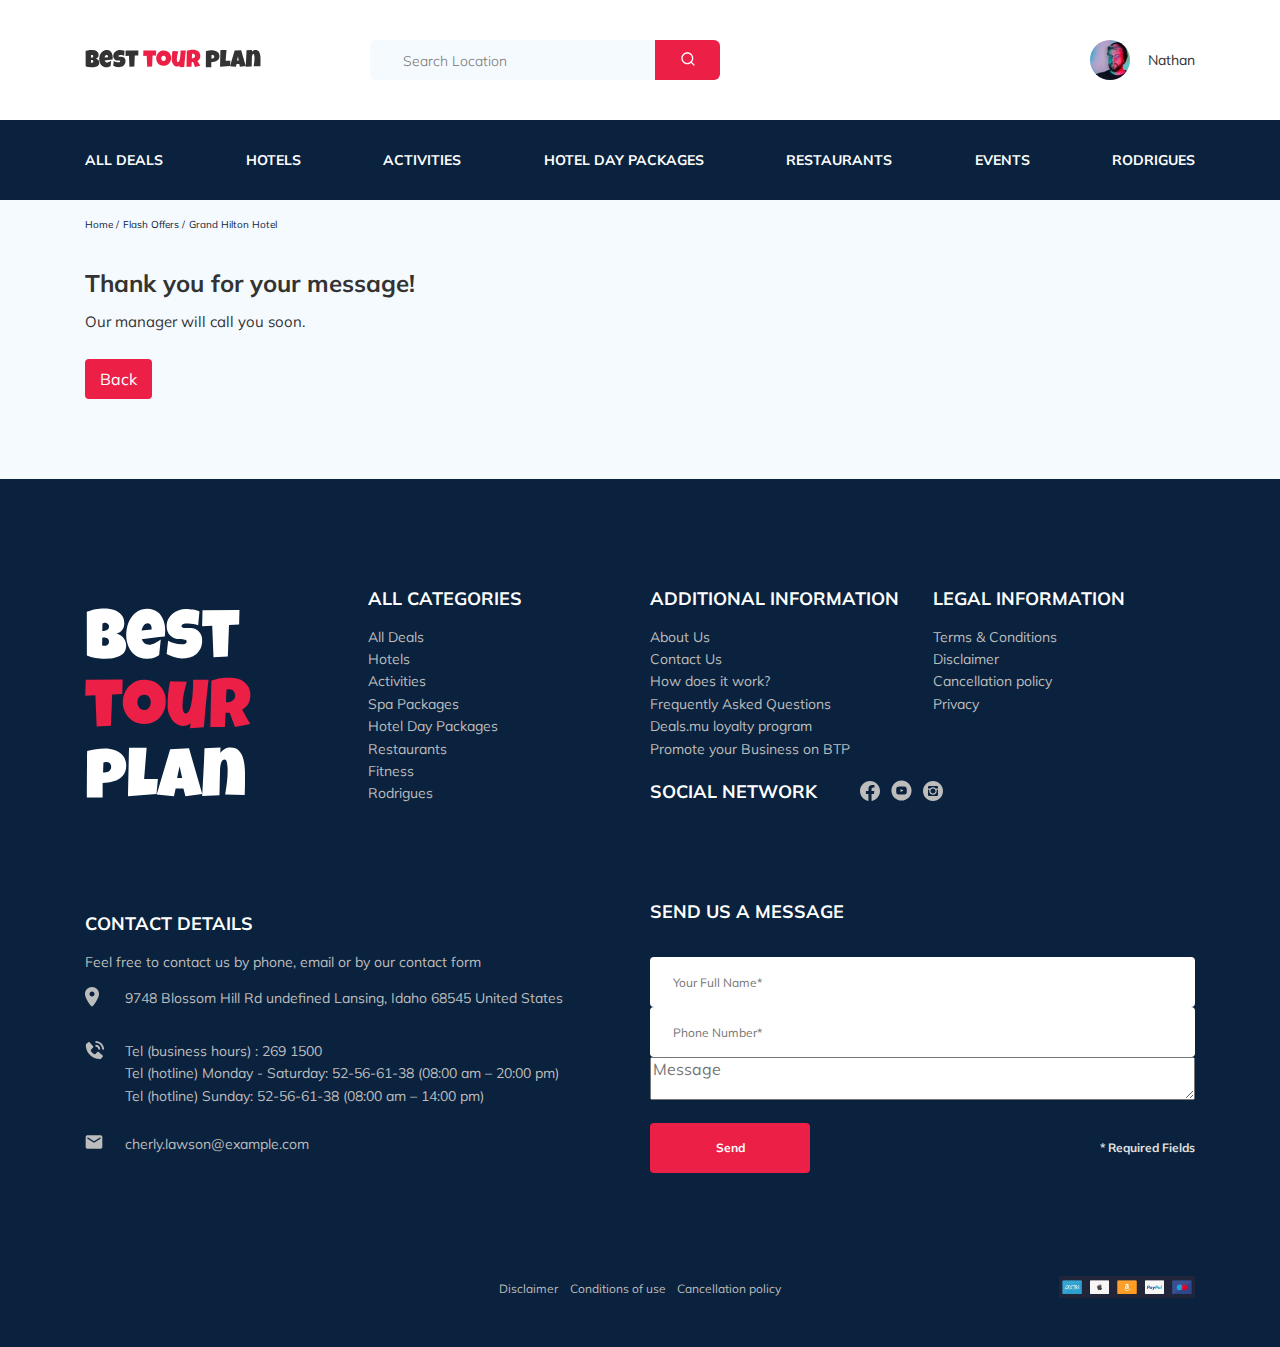
==== thankyou.html @ 731a3b2b "fix: change style for greeting message" ====
<!DOCTYPE html>
<html lang="en">
  <head>
    <meta charset="UTF-8" />
    <meta http-equiv="X-UA-Compatible" content="IE=edge" />
    <meta name="viewport" content="width=device-width, initial-scale=1.0" />
    <title>Best Tour Plan - Hotel Booking</title>
    <link rel="preconnect" href="https://fonts.googleapis.com" />
    <link rel="preconnect" href="https://fonts.gstatic.com" crossorigin />
    <link
      href="https://fonts.googleapis.com/css2?family=Mulish:wght@300;400;600;700&family=Nunito:wght@400;600;800&display=swap"
      rel="stylesheet"
    />
    <link rel="stylesheet" href="css/swiper-bundle.min.css" />
    <link rel="stylesheet" href="css/style.css" />
    <script src="https://api-maps.yandex.ru/2.1/?apikey=2cb92b0d-62be-4b6b-9e88-acf9433711d5&lang=ru_RU"></script>
  </head>
  <body>
    <header class="navbar navbar--mobile-fixed">
      <div class="container">
        <div class="navbar-top">
          <a href="index.html" class="logo">
            <img
              src="img/horizontal-logo.svg"
              class="logo__image"
              alt="Logo: Best Tour Plan"
            />
          </a>
          <form
            action="#"
            class="search navbar__search navbar__search--mobile-hidden"
          >
            <input
              type="text"
              class="search__input"
              placeholder="Search Location"
            />
            <button class="search__button">
              <img src="img/search-icon.svg" alt="Icon: search" />
            </button>
          </form>
          <a
            href="#"
            class="user navbar__user navbar__user navbar__user--mobile-hidden"
          >
            <img
              src="img/avatar.jpg"
              alt="Avatar: Nathan"
              class="user__avatar"
            />
            <span class="user__name">Nathan</span>
          </a>
          <!-- /.user -->
          <button class="menu-button navbar-top__menu-button">
            <span class="menu-button__line"></span>
            <span class="menu-button__line"></span>
            <span class="menu-button__line"></span>
          </button>
        </div>
        <!-- /.navbar-top -->
      </div>
      <!-- /.container -->
      <div class="navbar-bottom">
        <div class="container">
          <nav class="navbar-menu">
            <ul class="navbar-menu__list">
              <li class="navbar-menu__item navbar-menu__item--mobile-visible">
                <a
                  href="#"
                  class="user navbar__user navbar__user--mobile-visible"
                >
                  <img
                    src="img/avatar.jpg"
                    alt="Avatar: Nathan"
                    class="user__avatar"
                  />
                  <span class="user__name user__name--mobile-visible"
                    >Nathan</span
                  >
                </a>
                <!-- /.user -->
              </li>
              <li class="navbar-menu__item navbar-menu__item--mobile-visible">
                <form
                  action="#"
                  class="search navbar__search navbar__search--mobile-visible"
                >
                  <input
                    type="text"
                    class="search__input"
                    placeholder="Search Location"
                  />
                  <button class="search__button">
                    <img src="img/search-icon.svg" alt="Icon: search" />
                  </button>
                </form>
              </li>

              <li class="navbar-menu__item">
                <a href="#" class="navbar-menu__link">All Deals</a>
              </li>
              <li class="navbar-menu__item">
                <a href="#" class="navbar-menu__link">Hotels</a>
              </li>
              <li class="navbar-menu__item">
                <a href="#" class="navbar-menu__link">Activities</a>
              </li>
              <li class="navbar-menu__item">
                <a href="#" class="navbar-menu__link">Hotel Day Packages</a>
              </li>
              <li class="navbar-menu__item">
                <a href="#" class="navbar-menu__link">Restaurants</a>
              </li>
              <li class="navbar-menu__item">
                <a href="#" class="navbar-menu__link">Events</a>
              </li>
              <li class="navbar-menu__item">
                <a href="#" class="navbar-menu__link">Rodrigues</a>
              </li>
            </ul>
          </nav>
        </div>
        <!-- /.container -->
      </div>
      <!-- /.navbar-bottom -->
    </header>
    <nav class="breadcrumb">
      <div class="container">
        <ul class="breadcrumb-list">
          <li class="breadcrumb-list__item">
            <a href="" class="breadcrumb-list__link">Home</a>
          </li>
          <li class="breadcrumb-list__item">
            <a href="" class="breadcrumb-list__link">Flash Offers</a>
          </li>
          <li class="breadcrumb-list__item">Grand Hilton Hotel</li>
        </ul>
      </div>
    </nav>
    <!-- /.breadcrumb -->
    <section class="hotel">
      <div class="container">
        <div class="hotel-info">
          <div class="hotel-info__text">
            <div class="hotel-wrapper">
              <h1 class="hotel-name">Thank you for your message!</h1>
            </div>

            <p class="thankyou-message">Our manager will call you soon.</p>
            <a href="index.html" class="button button__return">Back</a>
          </div>
          <!-- /.hotel-info__text -->
        </div>
        <!-- /.hotel-info -->
      </div>
      <!-- /.container -->
    </section>

    <footer class="footer">
      <div class="container">
        <div class="footer-wrapper">
          <img
            class="logo footer__logo"
            src="img/vertical-logo.svg"
            alt="Logo: Best Tour Plan"
          />
          <div class="footer__list footer__categories">
            <h3 class="footer__title">ALL&nbsp;CATEGORIES</h3>
            <ul class="footer__ul">
              <li class="footer__item">
                <a class="footer__link" href="#">All Deals</a>
              </li>
              <li class="footer__item">
                <a class="footer__link" href="#">Hotels</a>
              </li>
              <li class="footer__item">
                <a class="footer__link" href="#">Activities</a>
              </li>
              <li class="footer__item">
                <a class="footer__link" href="#">Spa Packages</a>
              </li>
              <li class="footer__item">
                <a class="footer__link" href="#">Hotel Day Packages</a>
              </li>
              <li class="footer__item">
                <a class="footer__link" href="#">Restaurants</a>
              </li>
              <li class="footer__item">
                <a class="footer__link" href="#">Fitness</a>
              </li>
              <li class="footer__item">
                <a class="footer__link" href="#">Rodrigues</a>
              </li>
            </ul>
          </div>
          <!-- /.footer__list -->
          <div class="footer__list footer__information">
            <h3 class="footer__title">ADDITIONAL INFORMATION</h3>
            <ul class="footer__ul">
              <li class="footer__item">
                <a class="footer__link" href="#">About Us</a>
              </li>
              <li class="footer__item">
                <a class="footer__link" href="#">Contact Us</a>
              </li>
              <li class="footer__item">
                <a class="footer__link" href="#">How does it work?</a>
              </li>
              <li class="footer__item">
                <a class="footer__link" href="#">Frequently Asked Questions</a>
              </li>
              <li class="footer__item">
                <a class="footer__link" href="#">Deals.mu loyalty program</a>
              </li>
              <li class="footer__item">
                <a class="footer__link" href="#"
                  >Promote your Business on BTP
                </a>
              </li>
            </ul>
          </div>
          <!-- /.footer__list -->

          <div class="footer__social">
            <h3 class="footer__title footer__title-social">Social Network</h3>
            <div class="footer__social-links">
              <a href="#" class="footer__link"
                ><img src="img/facebook.svg" alt="Icon: Facebook"
              /></a>
              <a href="#" class="footer__link"
                ><img src="img/youtube.svg" alt="Icon: Youtube"
              /></a>
              <a href="#" class="footer__link"
                ><img src="img/instagram.svg" alt="Icon: Instagram"
              /></a>
            </div>
            <!-- /.footer__social-links -->
          </div>
          <!-- /.footer__social -->
          <div class="footer__list footer__legal">
            <h3 class="footer__title">LEGAL&nbsp;INFORMATION</h3>
            <ul class="footer__ul">
              <li class="footer__item">
                <a class="footer__link" href="#">Terms & Conditions</a>
              </li>
              <li class="footer__item">
                <a class="footer__link" href="#">Disclaimer</a>
              </li>
              <li class="footer__item">
                <a class="footer__link" href="#">Cancellation policy</a>
              </li>
              <li class="footer__item">
                <a class="footer__link" href="#">Privacy</a>
              </li>
            </ul>
          </div>
          <!-- /.footer__list -->
          <div class="footer__list footer__contact">
            <h3 class="footer__title">Contact Details</h3>
            <p class="footer__text">
              Feel free to contact us by phone, email or by our contact form
            </p>
            <ul class="footer__ul">
              <li class="footer__item footer__item--mb-2">
                <div class="footer__icon-wrapper">
                  <img src="img/map-marker.svg" alt="Icon: Map Marker" />
                </div>
                <!-- /.footer__icon-wrapper -->
                <a class="footer__link" href="#"
                  >9748 Blossom Hill Rd undefined Lansing, Idaho 68545 United
                  States</a
                >
              </li>
              <li class="footer__item footer__item--mb-2">
                <div class="footer__icon-wrapper">
                  <img src="img/phone.svg" alt="Icon: Phone" />
                </div>
                <!-- /.footer__icon-wrapper -->
                <a class="footer__link" href="#"
                  >Tel (business hours) : 269 1500<br />
                  Tel (hotline) Monday - Saturday: 52-56-61-38 (08:00 am – 20:00
                  pm)<br />
                  Tel (hotline) Sunday: 52-56-61-38 (08:00 am – 14:00 pm)</a
                >
              </li>
              <li class="footer__item footer__item--mb-2">
                <div class="footer__icon-wrapper">
                  <img src="img/email.svg" alt="Icon: Email" />
                </div>
                <!-- /.footer__icon-wrapper -->
                <a class="footer__link" href="#">cherly.lawson@example.com</a>
              </li>
            </ul>
          </div>
          <!-- /.footer__list -->
          <div class="footer__contact-form">
            <h3 class="footer__title footer__title--mb-3">Send us a message</h3>
            <form action="send.php" method="post" class="footer__form">
              <input
                type="text"
                class="input footer__input"
                placeholder="Your Full Name*"
                name="name"
              />
              <input
                type="text"
                class="input footer__input"
                placeholder="Phone Number*"
                name="phone"
              />
              <textarea
                class="footer__message"
                cols="30"
                name="message"
                placeholder="Message"
              ></textarea>
              <button type="submit" class="button footer__button">Send</button>
              <span class="footer__required">* Required Fields</span>
            </form>
          </div>
          <!-- /.footer__contact-form -->
        </div>
        <!-- /.footer-wrapper -->
        <div class="footer-bottom">
          <ul class="footer-bottom__list">
            <li class="footer-bottom__item">
              <a class="footer-bottom__link" href="#">Disclaimer</a>
            </li>
            <li class="footer-bottom__item">
              <a class="footer-bottom__link" href="#">Conditions of use</a>
            </li>
            <li class="footer-bottom__item">
              <a class="footer-bottom__link" href="#">Cancellation policy</a>
            </li>
          </ul>
          <div class="footer-bottom__partners">
            <img src="img/partners.png" alt="Our partners" />
          </div>
          <!-- /.footer-bottom__partners -->
        </div>
        <!-- /.footer__bottom -->
      </div>
      <!-- /.container -->
    </footer>

    <script src="https://ajax.googleapis.com/ajax/libs/jquery/1.11.0/jquery.min.js"></script>
    <script src="js/swiper-bundle.min.js"></script>
    <script src="js/parallax.min.js"></script>
    <script src="js/main.js"></script>
  </body>
</html>
---- css/style.css ----
* {
  -webkit-box-sizing: border-box;
          box-sizing: border-box;
}

body {
  font-family: 'Mulish', sans-serif;
  background-color: #F5FAFE;
  color: #333333;
}

.container {
  max-width: 1110px;
  margin: auto;
}

img {
  max-width: 100%;
}

.booking {
  font-family: 'Nunito', sans-serif;
}

.input {
  padding: 18px 0 18px 23px;
  height: 50px;
  font-size: 12px;
  line-height: 15px;
  background-color: #ffffff;
  color: #BDBDBD;
  border-radius: 4px;
  border: none;
  outline: none;
}

.message {
  font-size: 12px;
  line-height: 15px;
  color: #BDBDBD;
  background-color: #ffffff;
  padding: 18px 23px;
  border-radius: 4px;
  border: none;
  height: 123px;
  resize: none;
  outline: none;
}

.button {
  background: #EC1F46;
  border-radius: 4px;
  border: none;
  cursor: pointer;
  color: #ffffff;
}

.invalid {
  color: #EC1F46;
}

/*! normalize.css v8.0.1 | MIT License | github.com/necolas/normalize.css */
/* Document
   ========================================================================== */
/**
 * 1. Correct the line height in all browsers.
 * 2. Prevent adjustments of font size after orientation changes in iOS.
 */
html {
  line-height: 1.15;
  /* 1 */
  -webkit-text-size-adjust: 100%;
  /* 2 */
}

/* Sections
   ========================================================================== */
/**
 * Remove the margin in all browsers.
 */
body {
  margin: 0;
}

/**
 * Render the `main` element consistently in IE.
 */
main {
  display: block;
}

/**
 * Correct the font size and margin on `h1` elements within `section` and
 * `article` contexts in Chrome, Firefox, and Safari.
 */
h1 {
  font-size: 2em;
  margin: 0.67em 0;
}

/* Grouping content
   ========================================================================== */
/**
 * 1. Add the correct box sizing in Firefox.
 * 2. Show the overflow in Edge and IE.
 */
hr {
  -webkit-box-sizing: content-box;
          box-sizing: content-box;
  /* 1 */
  height: 0;
  /* 1 */
  overflow: visible;
  /* 2 */
}

/**
 * 1. Correct the inheritance and scaling of font size in all browsers.
 * 2. Correct the odd `em` font sizing in all browsers.
 */
pre {
  font-family: monospace, monospace;
  /* 1 */
  font-size: 1em;
  /* 2 */
}

/* Text-level semantics
   ========================================================================== */
/**
 * Remove the gray background on active links in IE 10.
 */
a {
  background-color: transparent;
}

/**
 * 1. Remove the bottom border in Chrome 57-
 * 2. Add the correct text decoration in Chrome, Edge, IE, Opera, and Safari.
 */
abbr[title] {
  border-bottom: none;
  /* 1 */
  text-decoration: underline;
  /* 2 */
  -webkit-text-decoration: underline dotted;
          text-decoration: underline dotted;
  /* 2 */
}

/**
 * Add the correct font weight in Chrome, Edge, and Safari.
 */
b,
strong {
  font-weight: bolder;
}

/**
 * 1. Correct the inheritance and scaling of font size in all browsers.
 * 2. Correct the odd `em` font sizing in all browsers.
 */
code,
kbd,
samp {
  font-family: monospace, monospace;
  /* 1 */
  font-size: 1em;
  /* 2 */
}

/**
 * Add the correct font size in all browsers.
 */
small {
  font-size: 80%;
}

/**
 * Prevent `sub` and `sup` elements from affecting the line height in
 * all browsers.
 */
sub,
sup {
  font-size: 75%;
  line-height: 0;
  position: relative;
  vertical-align: baseline;
}

sub {
  bottom: -0.25em;
}

sup {
  top: -0.5em;
}

/* Embedded content
   ========================================================================== */
/**
 * Remove the border on images inside links in IE 10.
 */
img {
  border-style: none;
}

/* Forms
   ========================================================================== */
/**
 * 1. Change the font styles in all browsers.
 * 2. Remove the margin in Firefox and Safari.
 */
button,
input,
optgroup,
select,
textarea {
  font-family: inherit;
  /* 1 */
  font-size: 100%;
  /* 1 */
  line-height: 1.15;
  /* 1 */
  margin: 0;
  /* 2 */
}

/**
 * Show the overflow in IE.
 * 1. Show the overflow in Edge.
 */
button,
input {
  /* 1 */
  overflow: visible;
}

/**
 * Remove the inheritance of text transform in Edge, Firefox, and IE.
 * 1. Remove the inheritance of text transform in Firefox.
 */
button,
select {
  /* 1 */
  text-transform: none;
}

/**
 * Correct the inability to style clickable types in iOS and Safari.
 */
button,
[type="button"],
[type="reset"],
[type="submit"] {
  -webkit-appearance: button;
}

/**
 * Remove the inner border and padding in Firefox.
 */
button::-moz-focus-inner,
[type="button"]::-moz-focus-inner,
[type="reset"]::-moz-focus-inner,
[type="submit"]::-moz-focus-inner {
  border-style: none;
  padding: 0;
}

/**
 * Restore the focus styles unset by the previous rule.
 */
button:-moz-focusring,
[type="button"]:-moz-focusring,
[type="reset"]:-moz-focusring,
[type="submit"]:-moz-focusring {
  outline: 1px dotted ButtonText;
}

/**
 * Correct the padding in Firefox.
 */
fieldset {
  padding: 0.35em 0.75em 0.625em;
}

/**
 * 1. Correct the text wrapping in Edge and IE.
 * 2. Correct the color inheritance from `fieldset` elements in IE.
 * 3. Remove the padding so developers are not caught out when they zero out
 *    `fieldset` elements in all browsers.
 */
legend {
  -webkit-box-sizing: border-box;
          box-sizing: border-box;
  /* 1 */
  color: inherit;
  /* 2 */
  display: table;
  /* 1 */
  max-width: 100%;
  /* 1 */
  padding: 0;
  /* 3 */
  white-space: normal;
  /* 1 */
}

/**
 * Add the correct vertical alignment in Chrome, Firefox, and Opera.
 */
progress {
  vertical-align: baseline;
}

/**
 * Remove the default vertical scrollbar in IE 10+.
 */
textarea {
  overflow: auto;
}

/**
 * 1. Add the correct box sizing in IE 10.
 * 2. Remove the padding in IE 10.
 */
[type="checkbox"],
[type="radio"] {
  -webkit-box-sizing: border-box;
          box-sizing: border-box;
  /* 1 */
  padding: 0;
  /* 2 */
}

/**
 * Correct the cursor style of increment and decrement buttons in Chrome.
 */
[type="number"]::-webkit-inner-spin-button,
[type="number"]::-webkit-outer-spin-button {
  height: auto;
}

/**
 * 1. Correct the odd appearance in Chrome and Safari.
 * 2. Correct the outline style in Safari.
 */
[type="search"] {
  -webkit-appearance: textfield;
  /* 1 */
  outline-offset: -2px;
  /* 2 */
}

/**
 * Remove the inner padding in Chrome and Safari on macOS.
 */
[type="search"]::-webkit-search-decoration {
  -webkit-appearance: none;
}

/**
 * 1. Correct the inability to style clickable types in iOS and Safari.
 * 2. Change font properties to `inherit` in Safari.
 */
::-webkit-file-upload-button {
  -webkit-appearance: button;
  /* 1 */
  font: inherit;
  /* 2 */
}

/* Interactive
   ========================================================================== */
/*
 * Add the correct display in Edge, IE 10+, and Firefox.
 */
details {
  display: block;
}

/*
 * Add the correct display in all browsers.
 */
summary {
  display: list-item;
}

/* Misc
   ========================================================================== */
/**
 * Add the correct display in IE 10+.
 */
template {
  display: none;
}

/**
 * Add the correct display in IE 10.
 */
[hidden] {
  display: none;
}

.navbar {
  background-color: #fff;
}

.navbar-top {
  display: -webkit-box;
  display: -ms-flexbox;
  display: flex;
  -webkit-box-align: center;
      -ms-flex-align: center;
          align-items: center;
  -webkit-box-pack: justify;
      -ms-flex-pack: justify;
          justify-content: space-between;
  padding-top: 40px;
  padding-bottom: 40px;
}

.navbar-top__menu-button {
  display: none;
}

.navbar__search {
  margin-right: auto;
  margin-left: 108px;
}

.navbar-bottom {
  background-color: #0A223D;
}

.navbar-menu {
  padding-top: 31px;
  padding-bottom: 31px;
}

.navbar-menu__item--mobile-visible {
  display: none;
}

.navbar-menu__list {
  display: -webkit-box;
  display: -ms-flexbox;
  display: flex;
  -webkit-box-pack: justify;
      -ms-flex-pack: justify;
          justify-content: space-between;
  -webkit-box-align: center;
      -ms-flex-align: center;
          align-items: center;
  margin: 0;
  padding: 0;
  list-style-type: none;
  text-transform: uppercase;
  font-weight: bold;
  font-size: 14px;
  line-height: 18px;
}

.navbar-menu__link {
  text-decoration: none;
  color: #ffffff;
}

.navbar__search--mobile-hidden {
  display: block;
}

.navbar__search--mobile-visible {
  display: -webkit-box;
  display: -ms-flexbox;
  display: flex;
}

.logo {
  width: 177px;
}

.search {
  position: relative;
  height: 40px;
  border-radius: 6px;
  overflow: hidden;
}

.search__input {
  width: 350px;
  height: 100%;
  padding-left: 23px;
  padding-right: 75px;
  background: #F5FAFE;
  border: none;
  font-size: 12px;
  line-height: 15px;
  color: #333333;
}

.search__input ::-webkit-input-placeholder {
  color: #BDBDBD;
  font-size: 12px;
  line-height: 15px;
}

.search__input :-ms-input-placeholder {
  color: #BDBDBD;
  font-size: 12px;
  line-height: 15px;
}

.search__input ::-ms-input-placeholder {
  color: #BDBDBD;
  font-size: 12px;
  line-height: 15px;
}

.search__input ::placeholder {
  color: #BDBDBD;
  font-size: 12px;
  line-height: 15px;
}

.search__button {
  position: absolute;
  top: 0;
  right: 0;
  width: 65px;
  height: 100%;
  background-color: #EC1F46;
  border: none;
}

.user {
  display: -webkit-box;
  display: -ms-flexbox;
  display: flex;
  -webkit-box-align: center;
      -ms-flex-align: center;
          align-items: center;
  text-decoration: none;
  color: inherit;
}

.user__avatar {
  width: 40px;
  height: 40px;
  border-radius: 50%;
  -o-object-fit: cover;
     object-fit: cover;
}

.user__name {
  margin-left: 18px;
  font-size: 14px;
  line-height: 18px;
}

.breadcrumb {
  padding-top: 18px;
  padding-bottom: 18px;
}

.breadcrumb-list {
  display: -webkit-box;
  display: -ms-flexbox;
  display: flex;
  -webkit-box-align: center;
      -ms-flex-align: center;
          align-items: center;
  margin: 0;
  padding: 0;
  list-style: none;
  font-size: 10px;
  line-height: 13px;
  color: #0A223D;
}

.breadcrumb-list__item:not(:last-child)::after {
  content: "/";
  margin-right: 4px;
}

.breadcrumb-list__link {
  text-decoration: none;
  color: inherit;
}

.hotel {
  padding-top: 16px;
  padding-bottom: 70px;
}

.hotel-info {
  display: -webkit-box;
  display: -ms-flexbox;
  display: flex;
  -webkit-box-align: center;
      -ms-flex-align: center;
          align-items: center;
  -webkit-box-pack: justify;
      -ms-flex-pack: justify;
          justify-content: space-between;
  margin-bottom: 20px;
}

.hotel-wrapper {
  display: -webkit-box;
  display: -ms-flexbox;
  display: flex;
  -ms-flex-wrap: wrap;
      flex-wrap: wrap;
  -webkit-box-align: center;
      -ms-flex-align: center;
          align-items: center;
  -webkit-box-pack: justify;
      -ms-flex-pack: justify;
          justify-content: space-between;
  max-width: 352px;
}

.hotel-name {
  font-weight: bold;
  font-size: 24px;
  line-height: 30px;
  margin-top: 3px;
  margin-bottom: 0;
  color: #333333;
}

.hotel-grid {
  display: -webkit-box;
  display: -ms-flexbox;
  display: flex;
  -webkit-box-pack: justify;
      -ms-flex-pack: justify;
          justify-content: space-between;
}

.hotel-right {
  display: -webkit-box;
  display: -ms-flexbox;
  display: flex;
  -webkit-box-orient: vertical;
  -webkit-box-direction: normal;
      -ms-flex-direction: column;
          flex-direction: column;
  -webkit-box-pack: justify;
      -ms-flex-pack: justify;
          justify-content: space-between;
  -webkit-box-align: center;
      -ms-flex-align: center;
          align-items: center;
}

.hotel-slider {
  width: 728px;
  height: 450px;
  position: relative;
  border-radius: 8px;
  margin: 0;
}

.hotel-slider__item {
  width: 100%;
  height: 100%;
  overflow: hidden;
}

.hotel-slider__item::after {
  position: absolute;
  content: "";
  width: 100%;
  height: 100%;
  top: 0;
  left: 0;
  right: 0;
  background: -webkit-gradient(linear, left top, left bottom, from(rgba(0, 122, 223, 0.48)), to(rgba(255, 255, 255, 0.128)));
  background: linear-gradient(180deg, rgba(0, 122, 223, 0.48) 0%, rgba(255, 255, 255, 0.128) 100%);
  z-index: 10;
}

.hotel-slider__button {
  width: 30px;
  height: 30px;
  -webkit-transform: translateY(-50%);
          transform: translateY(-50%);
  z-index: 99;
  cursor: pointer;
  position: absolute;
  border: none;
  background-repeat: no-repeat;
  background-position: center;
  background-size: 10px;
  background-color: transparent;
}

.hotel-slider__button--prev {
  top: 50%;
  margin-left: 16px;
  background-image: url(../img/stroke-prev.svg);
}

.hotel-slider__button--next {
  top: 50%;
  right: 0;
  margin-right: 18px;
  background-image: url(../img/stroke-next.svg);
}

.stars {
  -ms-flex-preferred-size: 100%;
      flex-basis: 100%;
}

.offer {
  padding: 4px 9px;
  font-size: 10px;
  line-height: 13px;
  color: #ffffff;
  background-color: #EC1F46;
  border-radius: 3px;
  max-height: 20px;
}

.description {
  margin: 0;
  font-size: 12px;
  line-height: 15px;
}

.rating {
  max-width: 65px;
  min-height: 45px;
  padding-top: 9px;
  padding-bottom: 6px;
  background: #EC1F46;
  border-radius: 4px;
  color: #ffffff;
  text-align: center;
}

.rating__text {
  font-weight: 600;
  font-size: 8px;
  line-height: 10px;
}

.rating__counter {
  font-size: 14px;
  line-height: 18px;
}

.rating__small {
  font-size: 10px;
  line-height: 13px;
}

.swiper-slide__image {
  -o-object-fit: cover;
     object-fit: cover;
  width: 100%;
}

.swiper-wrapper {
  position: relative;
}

.booking {
  width: 350px;
  background: #0A223D;
  border-radius: 8px;
  padding: 29px 29px 26px 26px;
  color: #ffffff;
}

.booking__info {
  display: -webkit-box;
  display: -ms-flexbox;
  display: flex;
  -webkit-box-pack: justify;
      -ms-flex-pack: justify;
          justify-content: space-between;
  -webkit-box-align: start;
      -ms-flex-align: start;
          align-items: start;
  margin-bottom: 9px;
}

.booking__price {
  display: -webkit-box;
  display: -ms-flexbox;
  display: flex;
  -webkit-box-orient: vertical;
  -webkit-box-direction: normal;
      -ms-flex-direction: column;
          flex-direction: column;
  -webkit-box-pack: justify;
      -ms-flex-pack: justify;
          justify-content: space-between;
}

.booking__start {
  font-size: 10px;
  line-height: 14px;
}

.booking__pricetag {
  font-weight: 800;
  font-size: 24px;
  line-height: 32px;
}

.booking__per-room {
  font-size: 12px;
  line-height: 11px;
}

.booking__text {
  font-size: 12px;
  line-height: 16px;
  display: -webkit-box;
  display: -ms-flexbox;
  display: flex;
  -webkit-box-pack: justify;
      -ms-flex-pack: justify;
          justify-content: space-between;
  -webkit-box-align: center;
      -ms-flex-align: center;
          align-items: center;
}

.booking__room {
  margin-top: 4px;
}

.booking__description {
  margin-left: 9px;
}

.booking__button {
  padding: 13px 83px;
  font-weight: 600;
  font-size: 14px;
  line-height: 19px;
}

.call-center {
  display: -webkit-box;
  display: -ms-flexbox;
  display: flex;
  -webkit-box-pack: justify;
      -ms-flex-pack: justify;
          justify-content: space-between;
  -webkit-box-align: center;
      -ms-flex-align: center;
          align-items: center;
  font-weight: 600;
  font-size: 18px;
  line-height: 25px;
  margin-bottom: 17px;
}

.call-center__number {
  text-decoration: none;
  color: inherit;
  margin-left: 8px;
}

.map {
  width: 347px;
  height: 213px;
  border-radius: 10px;
  overflow: hidden;
}

.map__div {
  border-radius: 10px;
  overflow: hidden;
}

.packages {
  padding: 40px 0 70px 0;
}

.packages-title {
  margin-top: 0;
  margin-bottom: 65px;
  font-weight: bold;
  font-size: 36px;
  line-height: 45px;
  text-align: center;
  text-transform: uppercase;
}

.packages-wrapper {
  display: -ms-grid;
  display: grid;
  -ms-grid-columns: (350px)[3];
      grid-template-columns: repeat(3, 350px);
  -ms-grid-rows: 500px 500px;
      grid-template-rows: 500px 500px;
  grid-gap: 30px;
}

.packages__card {
  position: relative;
  overflow: hidden;
  border-radius: 8px;
}

.packages__card:nth-child(1) {
  -ms-grid-column: 1;
  -ms-grid-column-span: 2;
  grid-column: 1 / 3;
}

.packages__card:nth-child(2) {
  -ms-grid-column: 3;
  -ms-grid-column-span: 1;
  grid-column: 3 / 4;
}

.packages__offer {
  position: absolute;
  top: 26px;
  left: 0;
  border-radius: 0 4px 4px 0;
}

.packages__offer--big {
  padding: 8px 12px 7px 11px;
  font-weight: 600;
  font-size: 12px;
  line-height: 15px;
  max-height: 30px;
}

.packages__information {
  display: -webkit-box;
  display: -ms-flexbox;
  display: flex;
  -webkit-box-orient: vertical;
  -webkit-box-direction: normal;
      -ms-flex-direction: column;
          flex-direction: column;
  -webkit-box-pack: justify;
      -ms-flex-pack: justify;
          justify-content: space-between;
  background: #0A223D;
  position: absolute;
  top: 0;
  right: 0;
  bottom: 0;
  height: 100%;
  color: #ffffff;
}

.packages__information--big {
  padding: 47px 21px 30px 44px;
  left: 50%;
}

.packages__information--small {
  position: absolute;
  left: 0;
  right: 0;
  bottom: 0;
  top: 50%;
  width: 100%;
  height: 50%;
  padding: 30px 21px 25px 32px;
}

.packages__stars {
  margin-bottom: 6px;
}

.packages__image {
  position: absolute;
  top: 0;
  left: 0;
  right: 0;
  bottom: 0;
  -o-object-fit: cover;
     object-fit: cover;
  width: 100%;
  height: 100%;
}

.packages__hotel-title {
  margin: 0;
  font-weight: bold;
  font-size: 18px;
  line-height: 23px;
}

.packages__description {
  margin: 0;
  font-weight: normal;
  font-size: 14px;
  line-height: 160.6%;
}

.packages__room {
  max-height: 67px;
  display: -webkit-box;
  display: -ms-flexbox;
  display: flex;
  -webkit-box-orient: vertical;
  -webkit-box-direction: normal;
      -ms-flex-direction: column;
          flex-direction: column;
  -webkit-box-pack: justify;
      -ms-flex-pack: justify;
          justify-content: space-between;
}

.packages__text {
  margin-bottom: 11px;
  display: -webkit-box;
  display: -ms-flexbox;
  display: flex;
  -webkit-box-pack: start;
      -ms-flex-pack: start;
          justify-content: flex-start;
  -webkit-box-align: center;
      -ms-flex-align: center;
          align-items: center;
  gap: 15px;
  max-width: 203px;
}

.packages__details {
  font-weight: normal;
  font-size: 12px;
  line-height: 15px;
}

.packages__booking {
  display: -webkit-box;
  display: -ms-flexbox;
  display: flex;
  -webkit-box-pack: justify;
      -ms-flex-pack: justify;
          justify-content: space-between;
  -webkit-box-align: end;
      -ms-flex-align: end;
          align-items: flex-end;
}

.packages__old-price {
  font-weight: normal;
  font-size: 14px;
  line-height: 18px;
  -webkit-text-decoration-line: line-through;
          text-decoration-line: line-through;
}

.packages__pricetag {
  display: block;
  font-weight: bold;
  font-size: 24px;
  line-height: 41px;
}

.packages__button {
  padding: 11px 26px;
  font-weight: 600;
  font-size: 14px;
  line-height: 19px;
}

.newsletter {
  position: relative;
  padding: 98px 0 87px 0;
  data-parallax: scroll;
}

.newsletter:before {
  content: "";
  position: absolute;
  top: 0;
  left: 0;
  right: 0;
  bottom: 0;
  width: 100%;
  height: 100%;
  background-color: rgba(10, 34, 61, 0.8);
}

.newsletter-wrapper {
  position: relative;
  margin: auto;
  display: -webkit-box;
  display: -ms-flexbox;
  display: flex;
  -webkit-box-pack: justify;
      -ms-flex-pack: justify;
          justify-content: space-between;
  -webkit-box-align: center;
      -ms-flex-align: center;
          align-items: center;
  width: 731px;
}

.newsletter-title {
  margin: 0;
  font-weight: 300;
  font-size: 24px;
  line-height: 30px;
  color: #ffffff;
}

.newsletter-title__strong {
  display: block;
  font-weight: 600;
  font-size: 36px;
  line-height: 45px;
  text-transform: uppercase;
}

.newsletter__search {
  height: 100%;
}

.newsletter__input {
  width: 350px;
  background-color: #fff;
}

.search__input {
  padding: 19px 75px 18px 33px;
  font-weight: 300;
  font-size: 14px;
  line-height: 18px;
}

.search__button {
  font-weight: bold;
  font-size: 12px;
  line-height: 15px;
  color: #ffffff;
}

.reviews {
  padding-top: 40px;
  padding-bottom: 70px;
}

.reviews__title {
  margin-top: 0;
  margin-bottom: 70px;
  font-weight: bold;
  font-size: 36px;
  line-height: 42px;
  text-align: center;
  text-transform: uppercase;
}

.reviews-slider__text {
  margin-top: 32px;
  margin-bottom: 0;
}

.reviews-slider__item {
  position: relative;
  display: -webkit-box;
  display: -ms-flexbox;
  display: flex;
  -webkit-box-orient: vertical;
  -webkit-box-direction: normal;
      -ms-flex-direction: column;
          flex-direction: column;
  -webkit-box-align: center;
      -ms-flex-align: center;
          align-items: center;
  max-width: 731px;
  margin: 45px auto 0;
  background-color: #fff;
  border-radius: 8px;
  padding: 0 95px 30px 99px;
}

.reviews-slider__item::before {
  position: absolute;
  content: "";
  width: 70px;
  height: 47px;
  top: 13px;
  left: 64px;
  background-image: url(../img/quotes-left.svg);
  background-repeat: no-repeat;
}

.reviews-slider__item::after {
  position: absolute;
  content: "";
  width: 70px;
  height: 47px;
  top: 119px;
  right: 60px;
  background-image: url(../img/quotes-right.svg);
  background-repeat: no-repeat;
}

.reviews-slider__profile {
  display: -webkit-box;
  display: -ms-flexbox;
  display: flex;
  -webkit-box-orient: vertical;
  -webkit-box-direction: normal;
      -ms-flex-direction: column;
          flex-direction: column;
  -webkit-box-align: center;
      -ms-flex-align: center;
          align-items: center;
  margin-top: -45px;
}

.reviews-slider__avatar {
  width: 90px;
  height: 90px;
  border-radius: 50%;
  -o-object-fit: cover;
     object-fit: cover;
  margin-bottom: 9px;
}

.reviews-slider__username {
  font-style: normal;
  font-weight: bold;
  font-size: 12px;
  line-height: 15px;
  color: #EC1F46;
  margin-bottom: 10px;
}

.reviews-slider__date {
  font-weight: normal;
  font-size: 10px;
  line-height: 13px;
  margin-bottom: 5px;
  color: #000000;
}

.reviews-slider__rating {
  display: -webkit-box;
  display: -ms-flexbox;
  display: flex;
  -webkit-box-align: center;
      -ms-flex-align: center;
          align-items: center;
}

.reviews-slider__text {
  font-size: 12px;
  line-height: 160%;
  text-align: justify;
}

.reviews-slider__button {
  width: 30px;
  height: 30px;
  -webkit-transform: translateY(-50%);
          transform: translateY(-50%);
  z-index: 99;
  cursor: pointer;
  position: absolute;
  border: none;
  background-repeat: no-repeat;
  background-position: center;
  background-size: 10px;
  background-color: transparent;
}

.reviews-slider__button--prev {
  top: 50%;
  margin-left: 16px;
  background-image: url(../img/arrow-prev.svg);
}

.reviews-slider__button--next {
  top: 50%;
  right: 0;
  margin-right: 18px;
  background-image: url(../img/arrow-next.svg);
}

.activities {
  padding: 60px 0 98px 0;
}

.activities-title {
  margin-top: 0;
  margin-bottom: 57px;
  font-weight: bold;
  font-size: 24px;
  line-height: 30px;
  text-transform: uppercase;
  color: #000;
}

.activities-wrapper {
  display: -webkit-box;
  display: -ms-flexbox;
  display: flex;
  -webkit-box-pack: justify;
      -ms-flex-pack: justify;
          justify-content: space-between;
  -webkit-box-align: center;
      -ms-flex-align: center;
          align-items: center;
}

.card {
  position: relative;
  padding: 24px 26px;
  display: -webkit-box;
  display: -ms-flexbox;
  display: flex;
  -webkit-box-orient: vertical;
  -webkit-box-direction: normal;
      -ms-flex-direction: column;
          flex-direction: column;
  -webkit-box-align: start;
      -ms-flex-align: start;
          align-items: flex-start;
  width: 255px;
  height: 255px;
  border-radius: 6px;
  overflow: hidden;
}

.card::before {
  content: "";
  position: absolute;
  top: 0;
  left: 0;
  right: 0;
  bottom: 0;
  background: linear-gradient(179.83deg, rgba(196, 196, 196, 0) 35.34%, #0A223D 99.85%);
  z-index: -1;
}

.card__image {
  width: 100%;
  height: 100%;
  position: absolute;
  top: 0;
  left: 0;
  right: 0;
  bottom: 0;
  -o-object-fit: cover;
     object-fit: cover;
  z-index: -2;
}

.card__title {
  margin-top: auto;
  margin-bottom: 18px;
  font-weight: bold;
  font-size: 16px;
  line-height: 20px;
  color: #ffffff;
}

.card__button {
  padding: 7px 22px;
  font-weight: 600;
  font-size: 12px;
  line-height: 16px;
  color: #ffffff;
  background: #EC1F46;
  border-radius: 4px;
  border: none;
  cursor: pointer;
}

.footer {
  padding-top: 108px;
  padding-bottom: 46px;
  background-color: #0A223D;
  color: #BDBDBD;
}

.footer-wrapper {
  display: -ms-grid;
  display: grid;
  -ms-grid-columns: (minmax(min-content, 1fr))[4];
      grid-template-columns: repeat(4, minmax(-webkit-min-content, 1fr));
      grid-template-columns: repeat(4, minmax(min-content, 1fr));
  grid-auto-rows: minmax(40px, -webkit-min-content);
  grid-auto-rows: minmax(40px, min-content);
  grid-gap: 20px;
  margin-bottom: 94px;
  -webkit-box-align: start;
      -ms-flex-align: start;
          align-items: start;
}

.footer__logo {
  -ms-grid-row: 1;
  -ms-grid-row-span: 2;
  grid-row: 1/3;
  -ms-flex-item-align: center;
      -ms-grid-row-align: center;
      align-self: center;
  width: 166px;
}

.footer__categories {
  -ms-grid-row: 1;
  -ms-grid-row-span: 3;
  grid-row: 1/4;
}

.footer__title {
  margin-top: 0;
  margin-bottom: 16px;
  color: #ffffff;
  font-weight: bold;
  font-size: 18px;
  line-height: 23px;
  text-transform: uppercase;
}

.footer__title--mb-3 {
  margin-bottom: 34px;
}

.footer__title-social {
  margin: 0 43px 0 0;
}

.footer__ul {
  margin: 0;
  padding: 0;
  list-style: none;
}

.footer__item {
  display: -webkit-box;
  display: -ms-flexbox;
  display: flex;
  -webkit-box-align: start;
      -ms-flex-align: start;
          align-items: flex-start;
  font-weight: normal;
  font-size: 14px;
  line-height: 160%;
}

.footer__item--mb-2 {
  margin-bottom: 26px;
}

.footer__link {
  text-decoration: none;
  color: inherit;
}

.footer__social {
  -ms-grid-row: 2;
  -ms-grid-row-span: 1;
  grid-row: 2 / 3;
  grid-column: span 2;
  display: -webkit-box;
  display: -ms-flexbox;
  display: flex;
}

.footer__social-links {
  display: -webkit-box;
  display: -ms-flexbox;
  display: flex;
  -webkit-box-align: center;
      -ms-flex-align: center;
          align-items: center;
  -webkit-box-pack: justify;
      -ms-flex-pack: justify;
          justify-content: space-between;
  min-width: 83px;
}

.footer__contact {
  -ms-grid-column: 1;
  -ms-grid-column-span: 2;
  grid-column: 1/3;
  padding-top: 12px;
}

.footer__text {
  font-size: 14px;
  line-height: 160%;
  color: #BDBDBD;
}

.footer__icon-wrapper {
  min-width: 40px;
}

.footer__contact-form {
  grid-column: span 2;
}

.footer__form {
  display: -webkit-box;
  display: -ms-flexbox;
  display: flex;
  -webkit-box-align: center;
      -ms-flex-align: center;
          align-items: center;
  -webkit-box-pack: justify;
      -ms-flex-pack: justify;
          justify-content: space-between;
  -ms-flex-wrap: wrap;
      flex-wrap: wrap;
}

.footer__input {
  width: 100%;
}

.footer__input-group {
  -ms-flex-preferred-size: 47%;
      flex-basis: 47%;
  margin-bottom: 15px;
}

.footer__message {
  margin-bottom: 23px;
  -ms-flex-preferred-size: 100%;
      flex-basis: 100%;
}

.footer__button {
  padding: 17px 65px;
  min-width: 160px;
  min-height: 50px;
  font-weight: bold;
  font-size: 12px;
  line-height: 15px;
  background-color: #EC1F46;
  color: #ffffff;
  border-radius: 4px;
}

.footer__required {
  font-weight: bold;
  font-size: 12px;
  line-height: 15px;
  color: #E0E0E0;
}

.footer-bottom {
  display: -webkit-box;
  display: -ms-flexbox;
  display: flex;
  -webkit-box-pack: end;
      -ms-flex-pack: end;
          justify-content: end;
  -webkit-box-align: center;
      -ms-flex-align: center;
          align-items: center;
}

.footer-bottom__list {
  margin: 0 278px 0 0;
  padding: 0;
  display: -webkit-box;
  display: -ms-flexbox;
  display: flex;
  -webkit-box-pack: justify;
      -ms-flex-pack: justify;
          justify-content: space-between;
  width: 282px;
  list-style: none;
}

.footer-bottom__item {
  font-weight: normal;
  font-size: 12px;
  line-height: 15px;
}

.footer-bottom__link {
  text-decoration: none;
  color: inherit;
}

.footer-bottom__partners {
  max-width: 136px;
}

.thankyou-message {
  font-size: 15px;
  margin-bottom: 40px;
}

.button__return {
  text-decoration: none;
  padding: 10px 15px;
}

.modal__overlay {
  position: fixed;
  top: 0;
  left: 0;
  right: 0;
  bottom: 0;
  z-index: 100;
  background-color: rgba(0, 143, 223, 0.39);
  visibility: hidden;
  opacity: 0;
  -webkit-transition: opacity 0.2s;
  transition: opacity 0.2s;
}

.modal__overlay--visible {
  visibility: visible;
  opacity: 1;
}

.modal__dialog {
  position: fixed;
  top: 50%;
  left: 50%;
  padding: 33px 88px;
  max-width: 478px;
  -webkit-transform: translate(-50%, -50%);
          transform: translate(-50%, -50%);
  background: #0A223D;
  color: #ffffff;
  border-radius: 8px;
  z-index: 101;
  visibility: hidden;
  opacity: 0;
  -webkit-transition: opacity 0.2s;
  transition: opacity 0.2s;
}

.modal__dialog--visible {
  visibility: visible;
  opacity: 1;
}

.modal__close {
  position: absolute;
  top: 17px;
  right: 18px;
  text-decoration: none;
  cursor: pointer;
}

.modal__form {
  display: -webkit-box;
  display: -ms-flexbox;
  display: flex;
  -webkit-box-align: center;
      -ms-flex-align: center;
          align-items: center;
  -webkit-box-pack: justify;
      -ms-flex-pack: justify;
          justify-content: space-between;
  -ms-flex-wrap: wrap;
      flex-wrap: wrap;
}

.modal__title {
  margin: 0;
  font-style: normal;
  font-weight: bold;
  font-size: 18px;
  line-height: 23px;
  text-transform: uppercase;
  text-align: center;
}

.modal__input {
  width: 100%;
  margin-top: 15px;
}

.modal__message {
  width: 100%;
  min-height: 123px;
  margin-top: 15px;
}

.modal__button {
  margin-top: 15px;
  padding: 18px 65px;
  font-weight: bold;
  font-size: 12px;
  line-height: 15px;
}

.modal__required {
  font-weight: bold;
  font-size: 12px;
  line-height: 15px;
  color: #E0E0E0;
}

@media (max-width: 1200px) {
  .container {
    max-width: 960px;
  }
  .hotel-slider {
    width: 590px;
  }
  .swiper-slide__image {
    height: 100%;
    width: 100%;
  }
  .card {
    width: 230px;
    height: 230px;
  }
  .reviews-slider__item {
    width: 700px;
  }
  .packages-wrapper {
    display: -ms-grid;
    display: grid;
    -ms-grid-columns: (310px)[auto-fill];
        grid-template-columns: repeat(auto-fill, 310px);
    -ms-grid-rows: 460px 460px;
        grid-template-rows: 460px 460px;
    grid-gap: 16px;
  }
  .packages__booking {
    -ms-flex-wrap: wrap;
        flex-wrap: wrap;
    gap: 6px;
  }
}

@media (max-width: 992px) {
  .container {
    max-width: 700px;
  }
  .logo {
    width: 132px;
  }
  .navbar__search {
    margin-left: auto;
    margin-right: 74px;
  }
  .navbar-top {
    padding-top: 30px;
    padding-bottom: 30px;
  }
  .navbar-menu {
    padding-top: 22px;
    padding-bottom: 23px;
  }
  .navbar-menu__list {
    font-size: 12px;
    line-height: 15px;
    -ms-flex-pack: distribute;
        justify-content: space-around;
  }
  .search__input {
    max-width: 340px;
  }
  .hotel {
    padding-bottom: 60px;
  }
  .hotel__slider {
    margin-bottom: 30px;
  }
  .hotel-grid {
    -webkit-box-orient: vertical;
    -webkit-box-direction: normal;
        -ms-flex-direction: column;
            flex-direction: column;
  }
  .hotel-right {
    -webkit-box-orient: horizontal;
    -webkit-box-direction: normal;
        -ms-flex-direction: row;
            flex-direction: row;
  }
  .swiper {
    width: 700px;
  }
  .booking {
    width: 340px;
    padding-right: 22px;
    padding-left: 23px;
  }
  .booking__pricetag {
    line-height: 29px;
  }
  .map {
    height: 210px;
  }
  .packages {
    padding-top: 20px;
  }
  .packages-wrapper {
    display: -ms-grid;
    display: grid;
    -ms-grid-columns: (340px)[auto-fill];
        grid-template-columns: repeat(auto-fill, 340px);
    grid-gap: 16px;
  }
  .packages-title {
    font-size: 30px;
    line-height: 38px;
    margin-bottom: 50px;
  }
  .newsletter {
    padding-top: 92px;
    padding-bottom: 93px;
  }
  .newsletter-wrapper {
    width: 100%;
  }
  .reviews {
    padding-bottom: 60px;
  }
  .reviews__title {
    font-size: 30px;
    line-height: 38px;
    margin-bottom: 50px;
  }
  .reviews-slider__item {
    max-width: 579px;
    padding: 0 60px 30px 64px;
  }
  .reviews-slider__item:before, .reviews-slider__item::after {
    display: none;
  }
  .reviews-slider__profile {
    margin-bottom: 32px;
  }
  .reviews-slider__text {
    margin: 0;
  }
  .reviews-slider__button--prev {
    top: 45%;
    margin-left: 0;
  }
  .reviews-slider__button--next {
    top: 45%;
    margin-right: 0;
  }
  .activities {
    padding-bottom: 50px;
  }
  .activities-wrapper {
    -ms-flex-wrap: wrap;
        flex-wrap: wrap;
  }
  .activities__card {
    margin-bottom: 20px;
  }
  .card {
    width: 339px;
    height: 255px;
  }
  .footer {
    padding-top: 73px;
    padding-bottom: 33px;
  }
  .footer__input-group {
    -ms-flex-preferred-size: 47%;
        flex-basis: 47%;
  }
  .footer-wrapper {
    grid-gap: 47px;
    margin-bottom: 63px;
  }
  .footer__logo {
    -ms-grid-row: 1;
    -ms-grid-row-span: 1;
    grid-row: 1/2;
    -ms-flex-item-align: start;
        -ms-grid-row-align: start;
        align-self: start;
    width: 95px;
  }
  .footer__categories {
    -ms-grid-row: 2;
    -ms-grid-row-span: 1;
    grid-row: 2/3;
  }
  .footer__information {
    grid-column: span 2;
  }
  .footer__social {
    -ms-grid-row: 1;
    -ms-grid-row-span: 1;
    grid-row: 1/2;
    grid-column: span 3;
    -ms-flex-item-align: center;
        -ms-grid-row-align: center;
        align-self: center;
  }
  .footer__contact {
    grid-column: span 4;
  }
  .footer__contact-form {
    -ms-grid-row: 4;
    grid-row: 4;
    grid-column: span 3;
  }
}

@media (max-width: 767px) {
  body {
    padding-top: 78px;
  }
  .container {
    max-width: 576px;
    width: 92%;
  }
  .navbar--mobile-fixed {
    position: fixed;
    top: 0;
    left: 0;
    right: 0;
    z-index: 99;
  }
  .navbar-bottom {
    display: none;
    position: fixed;
    top: 68px;
    bottom: 0;
    left: 0;
    right: 0;
  }
  .navbar-bottom--visible {
    display: block;
    overflow: auto;
  }
  .navbar-menu {
    padding-top: 31px;
  }
  .navbar-menu__list {
    -webkit-box-orient: vertical;
    -webkit-box-direction: normal;
        -ms-flex-direction: column;
            flex-direction: column;
  }
  .navbar-menu__item {
    margin-bottom: 20px;
  }
  .navbar-menu__item--mobile-visible {
    display: -webkit-box;
    display: -ms-flexbox;
    display: flex;
  }
  .navbar__search {
    margin-right: 0;
  }
  .navbar__search--mobile-hidden {
    display: none;
  }
  .navbar__search--mobile-visible {
    margin-bottom: 19px;
  }
  .navbar__user--mobile-visible {
    margin-bottom: 7px;
    -webkit-box-orient: vertical;
    -webkit-box-direction: normal;
        -ms-flex-direction: column;
            flex-direction: column;
    -webkit-box-align: center;
        -ms-flex-align: center;
            align-items: center;
  }
  .navbar__user--mobile-hidden {
    display: none;
  }
  .user__name--mobile-visible {
    margin: 0;
    font-style: normal;
    font-weight: normal;
    font-size: 14px;
    line-height: 18px;
    text-transform: none;
    color: #ffffff;
  }
  .menu-button {
    display: -webkit-box;
    display: -ms-flexbox;
    display: flex;
    -webkit-box-orient: vertical;
    -webkit-box-direction: normal;
        -ms-flex-direction: column;
            flex-direction: column;
    -webkit-box-pack: justify;
        -ms-flex-pack: justify;
            justify-content: space-between;
    -webkit-box-align: center;
        -ms-flex-align: center;
            align-items: center;
    width: 16px;
    height: 11px;
    padding: 0;
    border: none;
    background-color: #ffffff;
    cursor: pointer;
  }
  .menu-button__line {
    width: 16px;
    height: 1px;
    background-color: #333333;
  }
  .swiper {
    width: 100%;
  }
  .hotel-slider__item {
    margin-bottom: 20px;
  }
  .hotel-right {
    -webkit-box-orient: vertical;
    -webkit-box-direction: normal;
        -ms-flex-direction: column;
            flex-direction: column;
  }
  .hotel-info {
    padding-bottom: 20px;
    margin-bottom: 18px;
  }
  .packages-wrapper {
    display: -ms-grid;
    display: grid;
    -ms-grid-columns: 50% 50%;
        grid-template-columns: 50% 50%;
    grid-gap: 10px;
  }
  .packages__card:nth-child(1) {
    -ms-grid-column: 1;
    -ms-grid-column-span: 1;
    grid-column: 1 / 2;
  }
  .packages__card:nth-child(2) {
    -ms-grid-column: 2;
    -ms-grid-column-span: 1;
    grid-column: 2 / 3;
  }
  .packages__card:last-child {
    display: none;
  }
  .packages__offer {
    padding: 8px 12px 7px 11px;
    font-weight: 600;
    font-size: 12px;
    line-height: 15px;
    max-height: 30px;
  }
  .packages__information {
    position: absolute;
    left: 0;
    right: 0;
    bottom: 0;
    top: 50%;
    width: 100%;
    height: 50%;
    padding: 30px 21px 25px 32px;
  }
  .packages__stars, .packages__description {
    display: none;
  }
  .booking {
    padding-right: 21px;
    padding-left: 22px;
    width: 100%;
    margin-bottom: 20px;
  }
  .booking__button {
    padding: 13px 54px;
    width: 100%;
  }
  .booking__pricetag {
    line-height: 32px;
  }
  .activities {
    padding-top: 40px;
    padding-bottom: 60px;
  }
  .activities-wrapper {
    -ms-flex-wrap: wrap;
        flex-wrap: wrap;
  }
  .map {
    width: 100%;
  }
  .map__div {
    width: 100%;
  }
  .newsletter {
    padding-top: 76px;
    padding-bottom: 83px;
  }
  .newsletter-wrapper {
    -ms-flex-wrap: wrap;
        flex-wrap: wrap;
    width: 100%;
  }
  .newsletter-title {
    font-size: 20px;
    line-height: 25px;
    margin-bottom: 37px;
  }
  .newsletter-title__strong {
    margin-top: 5px;
    font-size: 30px;
    line-height: 38px;
  }
  .search__input {
    width: 280px;
    padding-left: 20px;
  }
  .card {
    width: 48%;
  }
  .card__title {
    font-size: 18px;
    line-height: 23px;
  }
  .footer-wrapper {
    -ms-grid-columns: (minmax(min-content, 1fr))[6];
        grid-template-columns: repeat(6, minmax(-webkit-min-content, 1fr));
        grid-template-columns: repeat(6, minmax(min-content, 1fr));
    grid-gap: 20px;
  }
  .footer__categories {
    -ms-grid-row: 2;
    -ms-grid-row-span: 1;
    grid-row: 2/3;
    grid-column: span 2;
  }
  .footer__social {
    grid-column: span 4;
  }
  .footer__information {
    -ms-grid-column: 3;
    -ms-grid-column-span: 2;
    grid-column: 3/5;
  }
  .footer__contact {
    -ms-grid-row: 3;
    grid-row: 3;
    grid-column: span 6;
  }
  .footer__contact-form {
    grid-column: span 6;
  }
  .footer__legal {
    grid-column: span 2;
  }
  .footer__input-group {
    -ms-flex-preferred-size: 100%;
        flex-basis: 100%;
  }
  .footer-bottom {
    display: -webkit-box;
    display: -ms-flexbox;
    display: flex;
    -webkit-box-orient: vertical;
    -webkit-box-direction: normal;
        -ms-flex-direction: column;
            flex-direction: column;
    -webkit-box-align: start;
        -ms-flex-align: start;
            align-items: flex-start;
  }
  .footer-bottom__list {
    margin: 0;
  }
}

@media (max-width: 576px) {
  .container {
    width: 88%;
  }
  .navbar-top {
    padding-top: 22px;
    padding-bottom: 28.5px;
  }
  .navbar-top__menu-button {
    margin-top: 5px;
  }
  .logo {
    width: 99px;
  }
  .hotel {
    padding-top: 5px;
    padding-bottom: 40px;
  }
  .hotel-info__text {
    width: 95%;
  }
  .hotel-name {
    -ms-flex-preferred-size: 100%;
        flex-basis: 100%;
    margin-top: 10px;
  }
  .rating {
    display: none;
  }
  .offer {
    -webkit-box-ordinal-group: 0;
        -ms-flex-order: -1;
            order: -1;
  }
  .stars {
    -ms-flex-preferred-size: auto;
        flex-basis: auto;
  }
  .hotel-right {
    -webkit-box-orient: vertical;
    -webkit-box-direction: normal;
        -ms-flex-direction: column;
            flex-direction: column;
  }
  .hotel-info {
    padding-bottom: 20px;
    margin-bottom: 18px;
  }
  .hotel-slider {
    height: 179px;
    margin-bottom: 20px;
  }
  .hotel-slider__button {
    width: 11.5px;
    height: 12px;
    background-size: 5px;
  }
  .hotel-slider__button--prev {
    margin-left: 6px;
  }
  .hotel-slider__button--next {
    margin-right: 7px;
  }
  .booking {
    padding-right: 21px;
    padding-left: 22px;
    width: 100%;
    margin-bottom: 20px;
  }
  .booking__button {
    padding: 13px 54px;
  }
  .booking__text {
    margin-bottom: 8px;
  }
  .booking__per-room {
    line-height: 14px;
  }
  .map {
    height: 173px;
  }
  .map__div {
    width: 100%;
    height: 100%;
  }
  .packages-title {
    font-size: 18px;
    line-height: 23px;
    margin-bottom: 40px;
  }
  .packages-wrapper {
    display: -ms-grid;
    display: grid;
    -ms-grid-columns: 1fr;
        grid-template-columns: 1fr;
  }
  .packages__room {
    display: none;
  }
  .packages__price {
    margin-bottom: 15px;
  }
  .packages__pricetag {
    display: inline;
    margin-left: 10px;
    font-size: 18px;
  }
  .packages__button {
    width: 100%;
  }
  .reviews {
    padding-bottom: 50px;
  }
  .reviews__title {
    width: 93%;
    font-size: 18px;
    line-height: 23px;
    margin-bottom: 42px;
  }
  .reviews-slider__item {
    padding: 0 29px 36px 33px;
    width: 100%;
  }
  .reviews-slider__button--prev {
    top: 8%;
    margin-left: 35px;
    background-image: url(../img/arrow-prev.svg);
  }
  .reviews-slider__button--next {
    top: 8%;
    right: 0;
    margin-right: 38px;
    background-image: url(../img/arrow-next.svg);
  }
  .activities {
    padding-bottom: 40px;
  }
  .activities-title {
    font-size: 18px;
    line-height: 23px;
    margin-bottom: 36px;
  }
  .activities__card {
    margin: 0 auto 20px;
  }
  .card {
    width: 339px;
  }
  .footer-wrapper {
    -ms-grid-columns: 1fr;
        grid-template-columns: 1fr;
  }
  .footer__logo {
    -ms-grid-row: 1;
    grid-row: 1;
    -ms-grid-column: 1;
    grid-column: 1;
  }
  .footer__social {
    -ms-grid-row: 2;
    grid-row: 2;
    -ms-grid-column: 1;
    grid-column: 1;
    -ms-flex-wrap: wrap;
        flex-wrap: wrap;
  }
  .footer__list {
    -ms-grid-row: 3;
    grid-row: 3;
    -ms-grid-column: 1;
    grid-column: 1;
  }
  .footer__information {
    -ms-grid-row: 4;
    grid-row: 4;
    -ms-grid-column: 1;
    grid-column: 1;
  }
  .footer__categories {
    -ms-grid-row: 5;
    grid-row: 5;
    -ms-grid-column: 1;
    grid-column: 1;
  }
  .footer__contact {
    -ms-grid-row: 6;
    grid-row: 6;
    -ms-grid-column: 1;
    grid-column: 1;
  }
  .footer__contact-form {
    -ms-grid-row: 7;
    grid-row: 7;
  }
  .footer__input-group {
    width: 100%;
  }
  .footer__message {
    margin-bottom: 15px;
    width: 100%;
  }
  .footer__form {
    -webkit-box-orient: vertical;
    -webkit-box-direction: normal;
        -ms-flex-direction: column;
            flex-direction: column;
    -webkit-box-align: start;
        -ms-flex-align: start;
            align-items: flex-start;
  }
  .footer__button {
    margin-top: 15px;
    -webkit-box-ordinal-group: 2;
        -ms-flex-order: 1;
            order: 1;
  }
  .footer__title {
    margin-bottom: 23px;
  }
  .footer__title--mb-3 {
    margin-bottom: 15px;
  }
  .footer__title-social {
    margin-top: 26px;
  }
  .footer__icon-wrapper {
    min-width: 27px;
  }
  .footer-bottom {
    -webkit-box-align: start;
        -ms-flex-align: start;
            align-items: start;
  }
  .footer__item--mb-2 {
    margin-bottom: 8px;
  }
  .modal__close {
    right: 35px;
  }
}
/*# sourceMappingURL=style.css.map */
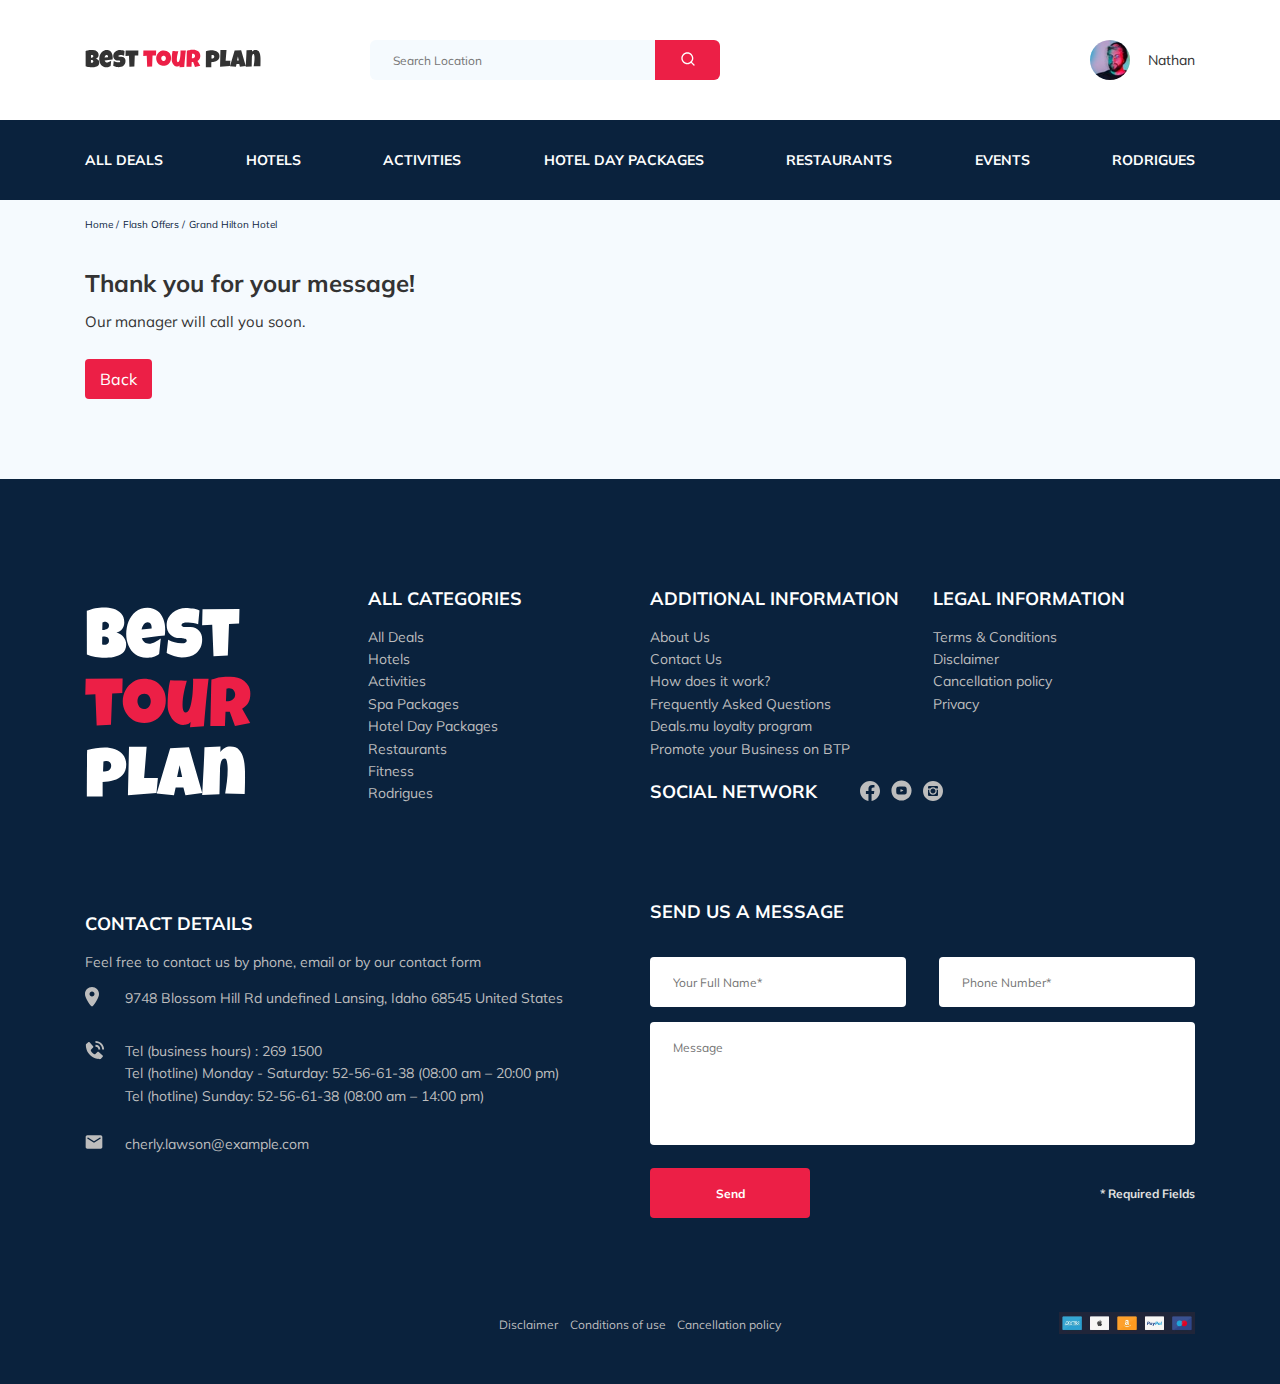
==== commit 3721f453: "create: bottom logo - link" ====
--- a/thankyou.html
+++ b/thankyou.html
@@ -159,11 +159,12 @@
     <footer class="footer">
       <div class="container">
         <div class="footer-wrapper">
-          <img
-            class="logo footer__logo"
-            src="img/vertical-logo.svg"
-            alt="Logo: Best Tour Plan"
-          />
+          <a href="index.html" class="footer__logo"
+            ><img
+              class="logo"
+              src="img/vertical-logo.svg"
+              alt="Logo: Best Tour Plan"
+          /></a>
           <div class="footer__list footer__categories">
             <h3 class="footer__title">ALL&nbsp;CATEGORIES</h3>
             <ul class="footer__ul">
@@ -224,13 +225,22 @@
           <div class="footer__social">
             <h3 class="footer__title footer__title-social">Social Network</h3>
             <div class="footer__social-links">
-              <a href="#" class="footer__link"
+              <a
+                href="https://www.facebook.com/"
+                target="_blank"
+                class="footer__link"
                 ><img src="img/facebook.svg" alt="Icon: Facebook"
               /></a>
-              <a href="#" class="footer__link"
+              <a
+                href="https://www.youtube.com/"
+                target="_blank"
+                class="footer__link"
                 ><img src="img/youtube.svg" alt="Icon: Youtube"
               /></a>
-              <a href="#" class="footer__link"
+              <a
+                href="https://www.instagram.com/"
+                target="_blank"
+                class="footer__link"
                 ><img src="img/instagram.svg" alt="Icon: Instagram"
               /></a>
             </div>
@@ -276,40 +286,56 @@
                   <img src="img/phone.svg" alt="Icon: Phone" />
                 </div>
                 <!-- /.footer__icon-wrapper -->
-                <a class="footer__link" href="#"
-                  >Tel (business hours) : 269 1500<br />
-                  Tel (hotline) Monday - Saturday: 52-56-61-38 (08:00 am – 20:00
-                  pm)<br />
-                  Tel (hotline) Sunday: 52-56-61-38 (08:00 am – 14:00 pm)</a
-                >
+                <div class="a-wrapper">
+                  Tel (business hours) :
+                  <a class="footer__link" href="tel:2691500">269 1500</a
+                  ><br />Tel (hotline) Monday - Saturday:
+                  <a class="footer__link" href="tel:52566138">52-56-61-38</a>
+                  (08:00 am – 20:00 pm)<br />
+                  Tel (hotline) Sunday:
+                  <a class="footer__link" href="tel:52566138">52-56-61-38</a>
+                  (08:00 am – 14:00 pm)
+                </div>
               </li>
               <li class="footer__item footer__item--mb-2">
                 <div class="footer__icon-wrapper">
                   <img src="img/email.svg" alt="Icon: Email" />
                 </div>
                 <!-- /.footer__icon-wrapper -->
-                <a class="footer__link" href="#">cherly.lawson@example.com</a>
+                <a class="footer__link" href="mailto:cherly.lawson@example.com"
+                  >cherly.lawson@example.com</a
+                >
               </li>
             </ul>
           </div>
           <!-- /.footer__list -->
           <div class="footer__contact-form">
             <h3 class="footer__title footer__title--mb-3">Send us a message</h3>
-            <form action="send.php" method="post" class="footer__form">
-              <input
-                type="text"
-                class="input footer__input"
-                placeholder="Your Full Name*"
-                name="name"
-              />
-              <input
-                type="text"
-                class="input footer__input"
-                placeholder="Phone Number*"
-                name="phone"
-              />
+            <form action="send.php" method="post" class="form footer__form">
+              <div class="footer__input-group">
+                <input
+                  type="text"
+                  class="input footer__input"
+                  placeholder="Your Full Name*"
+                  name="name"
+                  required
+                  minlength="2"
+                />
+              </div>
+              <!-- /.footer__input-group -->
+              <div class="footer__input-group">
+                <input
+                  type="tel"
+                  class="input footer__input phone"
+                  placeholder="Phone Number*"
+                  name="phone"
+                  required
+                  minlength="17"
+                />
+              </div>
+              <!-- /.footer__input-group -->
               <textarea
-                class="footer__message"
+                class="message footer__message"
                 cols="30"
                 name="message"
                 placeholder="Message"
@@ -342,10 +368,64 @@
       </div>
       <!-- /.container -->
     </footer>
+    <div class="modal">
+      <div class="modal__overlay">
+        <div class="modal__dialog">
+          <a href="#" class="modal__close">
+            <img src="img/close.svg" alt="Icon: Close"
+          /></a>
+          <h3 class="modal__title">Booking</h3>
+          <form
+            action="send.php"
+            method="post"
+            class="form modal__form"
+            data-keyboard="true"
+            tabindex="-1"
+          >
+            <input
+              type="text"
+              class="input modal__input"
+              placeholder="Your Full Name*"
+              name="name"
+              required
+              minlength="2"
+            />
+            <input
+              type="tel"
+              class="input modal__input phone"
+              placeholder="Phone Number*"
+              name="phone"
+              required
+              minlength="17"
+            />
+            <input
+              type="email"
+              class="input modal__input"
+              placeholder="Email*"
+              name="email"
+              required
+            />
+            <textarea
+              class="message modal__message"
+              cols="30"
+              name="message"
+              placeholder="Message"
+            ></textarea>
+            <button type="submit" class="button modal__button">Send</button>
+            <span class="modal__required">* Required Fields</span>
+          </form>
+        </div>
+        <!-- /.modal__dialog -->
+      </div>
+      <!-- /.modal__overlay -->
+    </div>
+    <!-- /.modal -->
 
     <script src="https://ajax.googleapis.com/ajax/libs/jquery/1.11.0/jquery.min.js"></script>
     <script src="js/swiper-bundle.min.js"></script>
     <script src="js/parallax.min.js"></script>
+    <script src="js/jquery.mask.min.js"></script>
+    <script src="js/jquery.validate.min.js"></script>
     <script src="js/main.js"></script>
   </body>
 </html>
--- a/css/style.css
+++ b/css/style.css
@@ -1129,9 +1129,6 @@
 .newsletter__input {
   width: 350px;
   background-color: #fff;
-}
-
-.search__input {
   padding: 19px 75px 18px 33px;
   font-weight: 300;
   font-size: 14px;
@@ -1522,6 +1519,7 @@
 
 .footer__input {
   width: 100%;
+  color: #333333;
 }
 
 .footer__input-group {
@@ -1534,6 +1532,7 @@
   margin-bottom: 23px;
   -ms-flex-preferred-size: 100%;
       flex-basis: 100%;
+  color: #333333;
 }
 
 .footer__button {
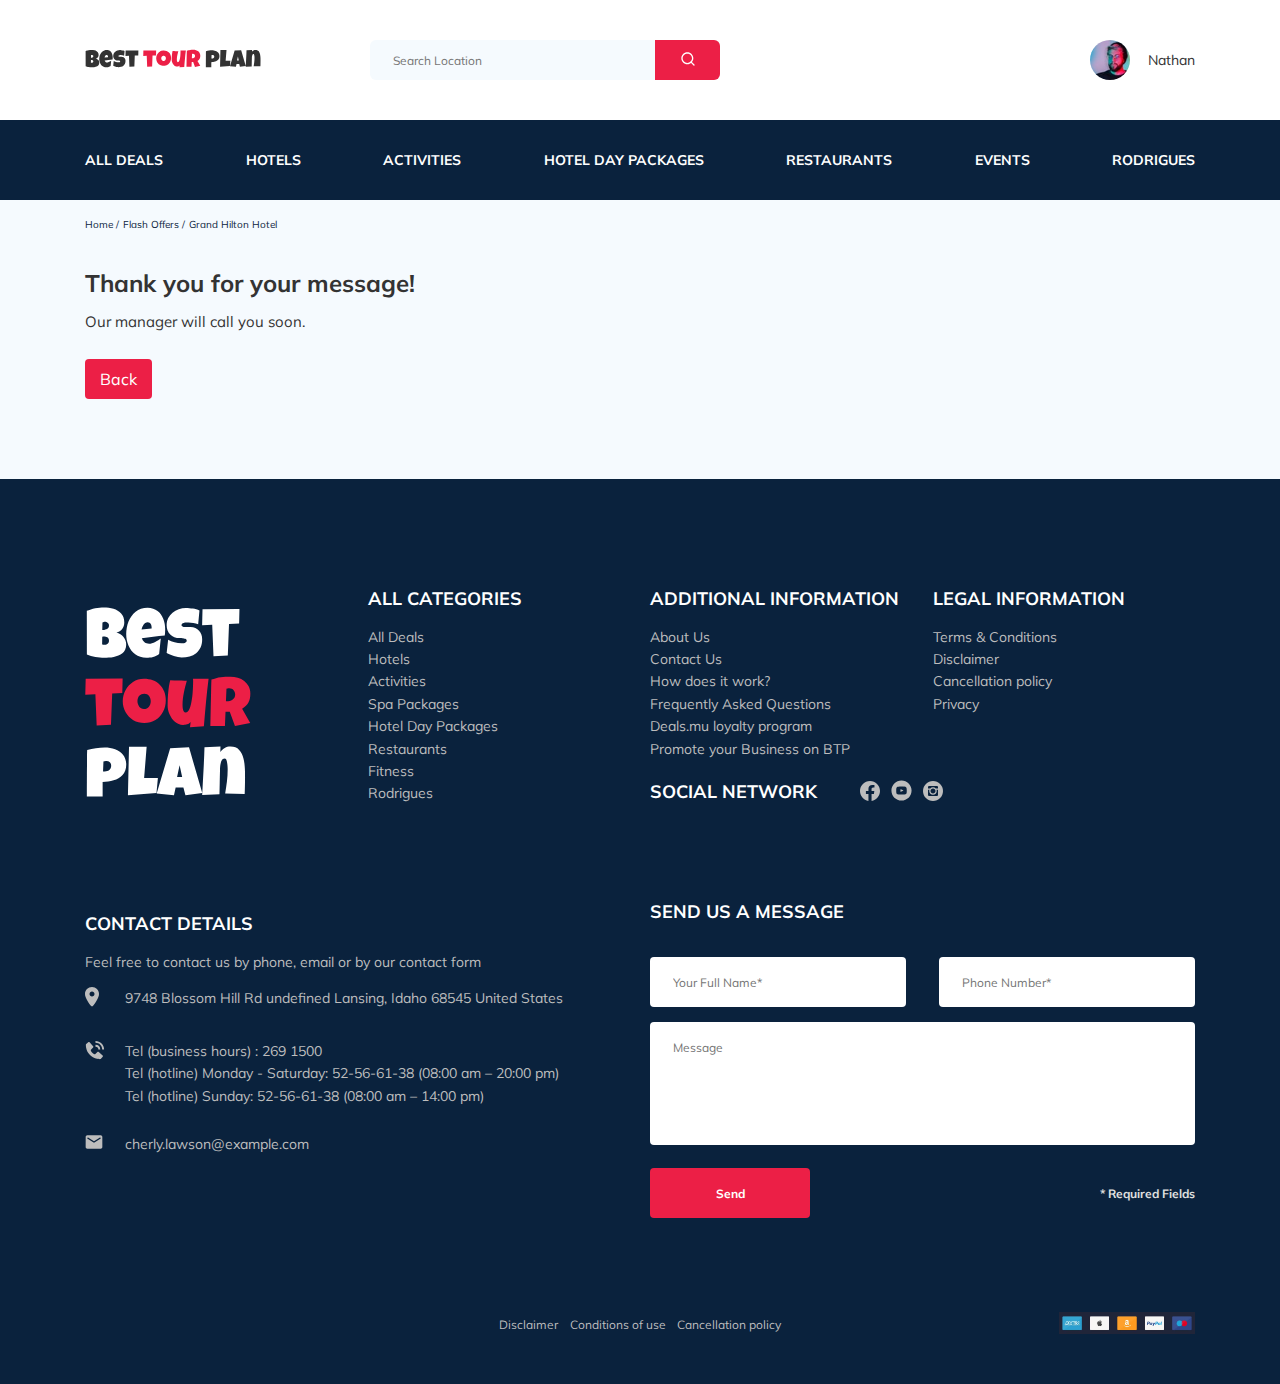
==== commit 3025b9f3: "fix: change attribute for favicon" ====
--- a/thankyou.html
+++ b/thankyou.html
@@ -5,6 +5,19 @@
     <meta http-equiv="X-UA-Compatible" content="IE=edge" />
     <meta name="viewport" content="width=device-width, initial-scale=1.0" />
     <title>Best Tour Plan - Hotel Booking</title>
+    <link rel="favicon-icon" sizes="180x180" href="img/favicon.ico" />
+    <link
+      rel="icon"
+      type="image/png"
+      sizes="32x32"
+      href="img/favicon-32x32.png"
+    />
+    <link
+      rel="icon"
+      type="image/png"
+      sizes="16x16"
+      href="img/favicon-16x16.png"
+    />
     <link rel="preconnect" href="https://fonts.googleapis.com" />
     <link rel="preconnect" href="https://fonts.gstatic.com" crossorigin />
     <link
@@ -12,6 +25,7 @@
       rel="stylesheet"
     />
     <link rel="stylesheet" href="css/swiper-bundle.min.css" />
+    <link rel="stylesheet" href="css/aos.css" />
     <link rel="stylesheet" href="css/style.css" />
     <script src="https://api-maps.yandex.ru/2.1/?apikey=2cb92b0d-62be-4b6b-9e88-acf9433711d5&lang=ru_RU"></script>
   </head>
@@ -335,7 +349,7 @@
               </div>
               <!-- /.footer__input-group -->
               <textarea
-                class="message footer__message"
+                class="input message footer__message"
                 cols="30"
                 name="message"
                 placeholder="Message"
@@ -426,6 +440,7 @@
     <script src="js/parallax.min.js"></script>
     <script src="js/jquery.mask.min.js"></script>
     <script src="js/jquery.validate.min.js"></script>
+    <script src="js/aos.js"></script>
     <script src="js/main.js"></script>
   </body>
 </html>
--- a/css/style.css
+++ b/css/style.css
@@ -1,2420 +1,2 @@
-* {
-  -webkit-box-sizing: border-box;
-          box-sizing: border-box;
-}
-
-body {
-  font-family: 'Mulish', sans-serif;
-  background-color: #F5FAFE;
-  color: #333333;
-}
-
-.container {
-  max-width: 1110px;
-  margin: auto;
-}
-
-img {
-  max-width: 100%;
-}
-
-.booking {
-  font-family: 'Nunito', sans-serif;
-}
-
-.input {
-  padding: 18px 0 18px 23px;
-  height: 50px;
-  font-size: 12px;
-  line-height: 15px;
-  background-color: #ffffff;
-  color: #BDBDBD;
-  border-radius: 4px;
-  border: none;
-  outline: none;
-}
-
-.message {
-  font-size: 12px;
-  line-height: 15px;
-  color: #BDBDBD;
-  background-color: #ffffff;
-  padding: 18px 23px;
-  border-radius: 4px;
-  border: none;
-  height: 123px;
-  resize: none;
-  outline: none;
-}
-
-.button {
-  background: #EC1F46;
-  border-radius: 4px;
-  border: none;
-  cursor: pointer;
-  color: #ffffff;
-}
-
-.invalid {
-  color: #EC1F46;
-}
-
-/*! normalize.css v8.0.1 | MIT License | github.com/necolas/normalize.css */
-/* Document
-   ========================================================================== */
-/**
- * 1. Correct the line height in all browsers.
- * 2. Prevent adjustments of font size after orientation changes in iOS.
- */
-html {
-  line-height: 1.15;
-  /* 1 */
-  -webkit-text-size-adjust: 100%;
-  /* 2 */
-}
-
-/* Sections
-   ========================================================================== */
-/**
- * Remove the margin in all browsers.
- */
-body {
-  margin: 0;
-}
-
-/**
- * Render the `main` element consistently in IE.
- */
-main {
-  display: block;
-}
-
-/**
- * Correct the font size and margin on `h1` elements within `section` and
- * `article` contexts in Chrome, Firefox, and Safari.
- */
-h1 {
-  font-size: 2em;
-  margin: 0.67em 0;
-}
-
-/* Grouping content
-   ========================================================================== */
-/**
- * 1. Add the correct box sizing in Firefox.
- * 2. Show the overflow in Edge and IE.
- */
-hr {
-  -webkit-box-sizing: content-box;
-          box-sizing: content-box;
-  /* 1 */
-  height: 0;
-  /* 1 */
-  overflow: visible;
-  /* 2 */
-}
-
-/**
- * 1. Correct the inheritance and scaling of font size in all browsers.
- * 2. Correct the odd `em` font sizing in all browsers.
- */
-pre {
-  font-family: monospace, monospace;
-  /* 1 */
-  font-size: 1em;
-  /* 2 */
-}
-
-/* Text-level semantics
-   ========================================================================== */
-/**
- * Remove the gray background on active links in IE 10.
- */
-a {
-  background-color: transparent;
-}
-
-/**
- * 1. Remove the bottom border in Chrome 57-
- * 2. Add the correct text decoration in Chrome, Edge, IE, Opera, and Safari.
- */
-abbr[title] {
-  border-bottom: none;
-  /* 1 */
-  text-decoration: underline;
-  /* 2 */
-  -webkit-text-decoration: underline dotted;
-          text-decoration: underline dotted;
-  /* 2 */
-}
-
-/**
- * Add the correct font weight in Chrome, Edge, and Safari.
- */
-b,
-strong {
-  font-weight: bolder;
-}
-
-/**
- * 1. Correct the inheritance and scaling of font size in all browsers.
- * 2. Correct the odd `em` font sizing in all browsers.
- */
-code,
-kbd,
-samp {
-  font-family: monospace, monospace;
-  /* 1 */
-  font-size: 1em;
-  /* 2 */
-}
-
-/**
- * Add the correct font size in all browsers.
- */
-small {
-  font-size: 80%;
-}
-
-/**
- * Prevent `sub` and `sup` elements from affecting the line height in
- * all browsers.
- */
-sub,
-sup {
-  font-size: 75%;
-  line-height: 0;
-  position: relative;
-  vertical-align: baseline;
-}
-
-sub {
-  bottom: -0.25em;
-}
-
-sup {
-  top: -0.5em;
-}
-
-/* Embedded content
-   ========================================================================== */
-/**
- * Remove the border on images inside links in IE 10.
- */
-img {
-  border-style: none;
-}
-
-/* Forms
-   ========================================================================== */
-/**
- * 1. Change the font styles in all browsers.
- * 2. Remove the margin in Firefox and Safari.
- */
-button,
-input,
-optgroup,
-select,
-textarea {
-  font-family: inherit;
-  /* 1 */
-  font-size: 100%;
-  /* 1 */
-  line-height: 1.15;
-  /* 1 */
-  margin: 0;
-  /* 2 */
-}
-
-/**
- * Show the overflow in IE.
- * 1. Show the overflow in Edge.
- */
-button,
-input {
-  /* 1 */
-  overflow: visible;
-}
-
-/**
- * Remove the inheritance of text transform in Edge, Firefox, and IE.
- * 1. Remove the inheritance of text transform in Firefox.
- */
-button,
-select {
-  /* 1 */
-  text-transform: none;
-}
-
-/**
- * Correct the inability to style clickable types in iOS and Safari.
- */
-button,
-[type="button"],
-[type="reset"],
-[type="submit"] {
-  -webkit-appearance: button;
-}
-
-/**
- * Remove the inner border and padding in Firefox.
- */
-button::-moz-focus-inner,
-[type="button"]::-moz-focus-inner,
-[type="reset"]::-moz-focus-inner,
-[type="submit"]::-moz-focus-inner {
-  border-style: none;
-  padding: 0;
-}
-
-/**
- * Restore the focus styles unset by the previous rule.
- */
-button:-moz-focusring,
-[type="button"]:-moz-focusring,
-[type="reset"]:-moz-focusring,
-[type="submit"]:-moz-focusring {
-  outline: 1px dotted ButtonText;
-}
-
-/**
- * Correct the padding in Firefox.
- */
-fieldset {
-  padding: 0.35em 0.75em 0.625em;
-}
-
-/**
- * 1. Correct the text wrapping in Edge and IE.
- * 2. Correct the color inheritance from `fieldset` elements in IE.
- * 3. Remove the padding so developers are not caught out when they zero out
- *    `fieldset` elements in all browsers.
- */
-legend {
-  -webkit-box-sizing: border-box;
-          box-sizing: border-box;
-  /* 1 */
-  color: inherit;
-  /* 2 */
-  display: table;
-  /* 1 */
-  max-width: 100%;
-  /* 1 */
-  padding: 0;
-  /* 3 */
-  white-space: normal;
-  /* 1 */
-}
-
-/**
- * Add the correct vertical alignment in Chrome, Firefox, and Opera.
- */
-progress {
-  vertical-align: baseline;
-}
-
-/**
- * Remove the default vertical scrollbar in IE 10+.
- */
-textarea {
-  overflow: auto;
-}
-
-/**
- * 1. Add the correct box sizing in IE 10.
- * 2. Remove the padding in IE 10.
- */
-[type="checkbox"],
-[type="radio"] {
-  -webkit-box-sizing: border-box;
-          box-sizing: border-box;
-  /* 1 */
-  padding: 0;
-  /* 2 */
-}
-
-/**
- * Correct the cursor style of increment and decrement buttons in Chrome.
- */
-[type="number"]::-webkit-inner-spin-button,
-[type="number"]::-webkit-outer-spin-button {
-  height: auto;
-}
-
-/**
- * 1. Correct the odd appearance in Chrome and Safari.
- * 2. Correct the outline style in Safari.
- */
-[type="search"] {
-  -webkit-appearance: textfield;
-  /* 1 */
-  outline-offset: -2px;
-  /* 2 */
-}
-
-/**
- * Remove the inner padding in Chrome and Safari on macOS.
- */
-[type="search"]::-webkit-search-decoration {
-  -webkit-appearance: none;
-}
-
-/**
- * 1. Correct the inability to style clickable types in iOS and Safari.
- * 2. Change font properties to `inherit` in Safari.
- */
-::-webkit-file-upload-button {
-  -webkit-appearance: button;
-  /* 1 */
-  font: inherit;
-  /* 2 */
-}
-
-/* Interactive
-   ========================================================================== */
-/*
- * Add the correct display in Edge, IE 10+, and Firefox.
- */
-details {
-  display: block;
-}
-
-/*
- * Add the correct display in all browsers.
- */
-summary {
-  display: list-item;
-}
-
-/* Misc
-   ========================================================================== */
-/**
- * Add the correct display in IE 10+.
- */
-template {
-  display: none;
-}
-
-/**
- * Add the correct display in IE 10.
- */
-[hidden] {
-  display: none;
-}
-
-.navbar {
-  background-color: #fff;
-}
-
-.navbar-top {
-  display: -webkit-box;
-  display: -ms-flexbox;
-  display: flex;
-  -webkit-box-align: center;
-      -ms-flex-align: center;
-          align-items: center;
-  -webkit-box-pack: justify;
-      -ms-flex-pack: justify;
-          justify-content: space-between;
-  padding-top: 40px;
-  padding-bottom: 40px;
-}
-
-.navbar-top__menu-button {
-  display: none;
-}
-
-.navbar__search {
-  margin-right: auto;
-  margin-left: 108px;
-}
-
-.navbar-bottom {
-  background-color: #0A223D;
-}
-
-.navbar-menu {
-  padding-top: 31px;
-  padding-bottom: 31px;
-}
-
-.navbar-menu__item--mobile-visible {
-  display: none;
-}
-
-.navbar-menu__list {
-  display: -webkit-box;
-  display: -ms-flexbox;
-  display: flex;
-  -webkit-box-pack: justify;
-      -ms-flex-pack: justify;
-          justify-content: space-between;
-  -webkit-box-align: center;
-      -ms-flex-align: center;
-          align-items: center;
-  margin: 0;
-  padding: 0;
-  list-style-type: none;
-  text-transform: uppercase;
-  font-weight: bold;
-  font-size: 14px;
-  line-height: 18px;
-}
-
-.navbar-menu__link {
-  text-decoration: none;
-  color: #ffffff;
-}
-
-.navbar__search--mobile-hidden {
-  display: block;
-}
-
-.navbar__search--mobile-visible {
-  display: -webkit-box;
-  display: -ms-flexbox;
-  display: flex;
-}
-
-.logo {
-  width: 177px;
-}
-
-.search {
-  position: relative;
-  height: 40px;
-  border-radius: 6px;
-  overflow: hidden;
-}
-
-.search__input {
-  width: 350px;
-  height: 100%;
-  padding-left: 23px;
-  padding-right: 75px;
-  background: #F5FAFE;
-  border: none;
-  font-size: 12px;
-  line-height: 15px;
-  color: #333333;
-}
-
-.search__input ::-webkit-input-placeholder {
-  color: #BDBDBD;
-  font-size: 12px;
-  line-height: 15px;
-}
-
-.search__input :-ms-input-placeholder {
-  color: #BDBDBD;
-  font-size: 12px;
-  line-height: 15px;
-}
-
-.search__input ::-ms-input-placeholder {
-  color: #BDBDBD;
-  font-size: 12px;
-  line-height: 15px;
-}
-
-.search__input ::placeholder {
-  color: #BDBDBD;
-  font-size: 12px;
-  line-height: 15px;
-}
-
-.search__button {
-  position: absolute;
-  top: 0;
-  right: 0;
-  width: 65px;
-  height: 100%;
-  background-color: #EC1F46;
-  border: none;
-}
-
-.user {
-  display: -webkit-box;
-  display: -ms-flexbox;
-  display: flex;
-  -webkit-box-align: center;
-      -ms-flex-align: center;
-          align-items: center;
-  text-decoration: none;
-  color: inherit;
-}
-
-.user__avatar {
-  width: 40px;
-  height: 40px;
-  border-radius: 50%;
-  -o-object-fit: cover;
-     object-fit: cover;
-}
-
-.user__name {
-  margin-left: 18px;
-  font-size: 14px;
-  line-height: 18px;
-}
-
-.breadcrumb {
-  padding-top: 18px;
-  padding-bottom: 18px;
-}
-
-.breadcrumb-list {
-  display: -webkit-box;
-  display: -ms-flexbox;
-  display: flex;
-  -webkit-box-align: center;
-      -ms-flex-align: center;
-          align-items: center;
-  margin: 0;
-  padding: 0;
-  list-style: none;
-  font-size: 10px;
-  line-height: 13px;
-  color: #0A223D;
-}
-
-.breadcrumb-list__item:not(:last-child)::after {
-  content: "/";
-  margin-right: 4px;
-}
-
-.breadcrumb-list__link {
-  text-decoration: none;
-  color: inherit;
-}
-
-.hotel {
-  padding-top: 16px;
-  padding-bottom: 70px;
-}
-
-.hotel-info {
-  display: -webkit-box;
-  display: -ms-flexbox;
-  display: flex;
-  -webkit-box-align: center;
-      -ms-flex-align: center;
-          align-items: center;
-  -webkit-box-pack: justify;
-      -ms-flex-pack: justify;
-          justify-content: space-between;
-  margin-bottom: 20px;
-}
-
-.hotel-wrapper {
-  display: -webkit-box;
-  display: -ms-flexbox;
-  display: flex;
-  -ms-flex-wrap: wrap;
-      flex-wrap: wrap;
-  -webkit-box-align: center;
-      -ms-flex-align: center;
-          align-items: center;
-  -webkit-box-pack: justify;
-      -ms-flex-pack: justify;
-          justify-content: space-between;
-  max-width: 352px;
-}
-
-.hotel-name {
-  font-weight: bold;
-  font-size: 24px;
-  line-height: 30px;
-  margin-top: 3px;
-  margin-bottom: 0;
-  color: #333333;
-}
-
-.hotel-grid {
-  display: -webkit-box;
-  display: -ms-flexbox;
-  display: flex;
-  -webkit-box-pack: justify;
-      -ms-flex-pack: justify;
-          justify-content: space-between;
-}
-
-.hotel-right {
-  display: -webkit-box;
-  display: -ms-flexbox;
-  display: flex;
-  -webkit-box-orient: vertical;
-  -webkit-box-direction: normal;
-      -ms-flex-direction: column;
-          flex-direction: column;
-  -webkit-box-pack: justify;
-      -ms-flex-pack: justify;
-          justify-content: space-between;
-  -webkit-box-align: center;
-      -ms-flex-align: center;
-          align-items: center;
-}
-
-.hotel-slider {
-  width: 728px;
-  height: 450px;
-  position: relative;
-  border-radius: 8px;
-  margin: 0;
-}
-
-.hotel-slider__item {
-  width: 100%;
-  height: 100%;
-  overflow: hidden;
-}
-
-.hotel-slider__item::after {
-  position: absolute;
-  content: "";
-  width: 100%;
-  height: 100%;
-  top: 0;
-  left: 0;
-  right: 0;
-  background: -webkit-gradient(linear, left top, left bottom, from(rgba(0, 122, 223, 0.48)), to(rgba(255, 255, 255, 0.128)));
-  background: linear-gradient(180deg, rgba(0, 122, 223, 0.48) 0%, rgba(255, 255, 255, 0.128) 100%);
-  z-index: 10;
-}
-
-.hotel-slider__button {
-  width: 30px;
-  height: 30px;
-  -webkit-transform: translateY(-50%);
-          transform: translateY(-50%);
-  z-index: 99;
-  cursor: pointer;
-  position: absolute;
-  border: none;
-  background-repeat: no-repeat;
-  background-position: center;
-  background-size: 10px;
-  background-color: transparent;
-}
-
-.hotel-slider__button--prev {
-  top: 50%;
-  margin-left: 16px;
-  background-image: url(../img/stroke-prev.svg);
-}
-
-.hotel-slider__button--next {
-  top: 50%;
-  right: 0;
-  margin-right: 18px;
-  background-image: url(../img/stroke-next.svg);
-}
-
-.stars {
-  -ms-flex-preferred-size: 100%;
-      flex-basis: 100%;
-}
-
-.offer {
-  padding: 4px 9px;
-  font-size: 10px;
-  line-height: 13px;
-  color: #ffffff;
-  background-color: #EC1F46;
-  border-radius: 3px;
-  max-height: 20px;
-}
-
-.description {
-  margin: 0;
-  font-size: 12px;
-  line-height: 15px;
-}
-
-.rating {
-  max-width: 65px;
-  min-height: 45px;
-  padding-top: 9px;
-  padding-bottom: 6px;
-  background: #EC1F46;
-  border-radius: 4px;
-  color: #ffffff;
-  text-align: center;
-}
-
-.rating__text {
-  font-weight: 600;
-  font-size: 8px;
-  line-height: 10px;
-}
-
-.rating__counter {
-  font-size: 14px;
-  line-height: 18px;
-}
-
-.rating__small {
-  font-size: 10px;
-  line-height: 13px;
-}
-
-.swiper-slide__image {
-  -o-object-fit: cover;
-     object-fit: cover;
-  width: 100%;
-}
-
-.swiper-wrapper {
-  position: relative;
-}
-
-.booking {
-  width: 350px;
-  background: #0A223D;
-  border-radius: 8px;
-  padding: 29px 29px 26px 26px;
-  color: #ffffff;
-}
-
-.booking__info {
-  display: -webkit-box;
-  display: -ms-flexbox;
-  display: flex;
-  -webkit-box-pack: justify;
-      -ms-flex-pack: justify;
-          justify-content: space-between;
-  -webkit-box-align: start;
-      -ms-flex-align: start;
-          align-items: start;
-  margin-bottom: 9px;
-}
-
-.booking__price {
-  display: -webkit-box;
-  display: -ms-flexbox;
-  display: flex;
-  -webkit-box-orient: vertical;
-  -webkit-box-direction: normal;
-      -ms-flex-direction: column;
-          flex-direction: column;
-  -webkit-box-pack: justify;
-      -ms-flex-pack: justify;
-          justify-content: space-between;
-}
-
-.booking__start {
-  font-size: 10px;
-  line-height: 14px;
-}
-
-.booking__pricetag {
-  font-weight: 800;
-  font-size: 24px;
-  line-height: 32px;
-}
-
-.booking__per-room {
-  font-size: 12px;
-  line-height: 11px;
-}
-
-.booking__text {
-  font-size: 12px;
-  line-height: 16px;
-  display: -webkit-box;
-  display: -ms-flexbox;
-  display: flex;
-  -webkit-box-pack: justify;
-      -ms-flex-pack: justify;
-          justify-content: space-between;
-  -webkit-box-align: center;
-      -ms-flex-align: center;
-          align-items: center;
-}
-
-.booking__room {
-  margin-top: 4px;
-}
-
-.booking__description {
-  margin-left: 9px;
-}
-
-.booking__button {
-  padding: 13px 83px;
-  font-weight: 600;
-  font-size: 14px;
-  line-height: 19px;
-}
-
-.call-center {
-  display: -webkit-box;
-  display: -ms-flexbox;
-  display: flex;
-  -webkit-box-pack: justify;
-      -ms-flex-pack: justify;
-          justify-content: space-between;
-  -webkit-box-align: center;
-      -ms-flex-align: center;
-          align-items: center;
-  font-weight: 600;
-  font-size: 18px;
-  line-height: 25px;
-  margin-bottom: 17px;
-}
-
-.call-center__number {
-  text-decoration: none;
-  color: inherit;
-  margin-left: 8px;
-}
-
-.map {
-  width: 347px;
-  height: 213px;
-  border-radius: 10px;
-  overflow: hidden;
-}
-
-.map__div {
-  border-radius: 10px;
-  overflow: hidden;
-}
-
-.packages {
-  padding: 40px 0 70px 0;
-}
-
-.packages-title {
-  margin-top: 0;
-  margin-bottom: 65px;
-  font-weight: bold;
-  font-size: 36px;
-  line-height: 45px;
-  text-align: center;
-  text-transform: uppercase;
-}
-
-.packages-wrapper {
-  display: -ms-grid;
-  display: grid;
-  -ms-grid-columns: (350px)[3];
-      grid-template-columns: repeat(3, 350px);
-  -ms-grid-rows: 500px 500px;
-      grid-template-rows: 500px 500px;
-  grid-gap: 30px;
-}
-
-.packages__card {
-  position: relative;
-  overflow: hidden;
-  border-radius: 8px;
-}
-
-.packages__card:nth-child(1) {
-  -ms-grid-column: 1;
-  -ms-grid-column-span: 2;
-  grid-column: 1 / 3;
-}
-
-.packages__card:nth-child(2) {
-  -ms-grid-column: 3;
-  -ms-grid-column-span: 1;
-  grid-column: 3 / 4;
-}
-
-.packages__offer {
-  position: absolute;
-  top: 26px;
-  left: 0;
-  border-radius: 0 4px 4px 0;
-}
-
-.packages__offer--big {
-  padding: 8px 12px 7px 11px;
-  font-weight: 600;
-  font-size: 12px;
-  line-height: 15px;
-  max-height: 30px;
-}
-
-.packages__information {
-  display: -webkit-box;
-  display: -ms-flexbox;
-  display: flex;
-  -webkit-box-orient: vertical;
-  -webkit-box-direction: normal;
-      -ms-flex-direction: column;
-          flex-direction: column;
-  -webkit-box-pack: justify;
-      -ms-flex-pack: justify;
-          justify-content: space-between;
-  background: #0A223D;
-  position: absolute;
-  top: 0;
-  right: 0;
-  bottom: 0;
-  height: 100%;
-  color: #ffffff;
-}
-
-.packages__information--big {
-  padding: 47px 21px 30px 44px;
-  left: 50%;
-}
-
-.packages__information--small {
-  position: absolute;
-  left: 0;
-  right: 0;
-  bottom: 0;
-  top: 50%;
-  width: 100%;
-  height: 50%;
-  padding: 30px 21px 25px 32px;
-}
-
-.packages__stars {
-  margin-bottom: 6px;
-}
-
-.packages__image {
-  position: absolute;
-  top: 0;
-  left: 0;
-  right: 0;
-  bottom: 0;
-  -o-object-fit: cover;
-     object-fit: cover;
-  width: 100%;
-  height: 100%;
-}
-
-.packages__hotel-title {
-  margin: 0;
-  font-weight: bold;
-  font-size: 18px;
-  line-height: 23px;
-}
-
-.packages__description {
-  margin: 0;
-  font-weight: normal;
-  font-size: 14px;
-  line-height: 160.6%;
-}
-
-.packages__room {
-  max-height: 67px;
-  display: -webkit-box;
-  display: -ms-flexbox;
-  display: flex;
-  -webkit-box-orient: vertical;
-  -webkit-box-direction: normal;
-      -ms-flex-direction: column;
-          flex-direction: column;
-  -webkit-box-pack: justify;
-      -ms-flex-pack: justify;
-          justify-content: space-between;
-}
-
-.packages__text {
-  margin-bottom: 11px;
-  display: -webkit-box;
-  display: -ms-flexbox;
-  display: flex;
-  -webkit-box-pack: start;
-      -ms-flex-pack: start;
-          justify-content: flex-start;
-  -webkit-box-align: center;
-      -ms-flex-align: center;
-          align-items: center;
-  gap: 15px;
-  max-width: 203px;
-}
-
-.packages__details {
-  font-weight: normal;
-  font-size: 12px;
-  line-height: 15px;
-}
-
-.packages__booking {
-  display: -webkit-box;
-  display: -ms-flexbox;
-  display: flex;
-  -webkit-box-pack: justify;
-      -ms-flex-pack: justify;
-          justify-content: space-between;
-  -webkit-box-align: end;
-      -ms-flex-align: end;
-          align-items: flex-end;
-}
-
-.packages__old-price {
-  font-weight: normal;
-  font-size: 14px;
-  line-height: 18px;
-  -webkit-text-decoration-line: line-through;
-          text-decoration-line: line-through;
-}
-
-.packages__pricetag {
-  display: block;
-  font-weight: bold;
-  font-size: 24px;
-  line-height: 41px;
-}
-
-.packages__button {
-  padding: 11px 26px;
-  font-weight: 600;
-  font-size: 14px;
-  line-height: 19px;
-}
-
-.newsletter {
-  position: relative;
-  padding: 98px 0 87px 0;
-  data-parallax: scroll;
-}
-
-.newsletter:before {
-  content: "";
-  position: absolute;
-  top: 0;
-  left: 0;
-  right: 0;
-  bottom: 0;
-  width: 100%;
-  height: 100%;
-  background-color: rgba(10, 34, 61, 0.8);
-}
-
-.newsletter-wrapper {
-  position: relative;
-  margin: auto;
-  display: -webkit-box;
-  display: -ms-flexbox;
-  display: flex;
-  -webkit-box-pack: justify;
-      -ms-flex-pack: justify;
-          justify-content: space-between;
-  -webkit-box-align: center;
-      -ms-flex-align: center;
-          align-items: center;
-  width: 731px;
-}
-
-.newsletter-title {
-  margin: 0;
-  font-weight: 300;
-  font-size: 24px;
-  line-height: 30px;
-  color: #ffffff;
-}
-
-.newsletter-title__strong {
-  display: block;
-  font-weight: 600;
-  font-size: 36px;
-  line-height: 45px;
-  text-transform: uppercase;
-}
-
-.newsletter__search {
-  height: 100%;
-}
-
-.newsletter__input {
-  width: 350px;
-  background-color: #fff;
-  padding: 19px 75px 18px 33px;
-  font-weight: 300;
-  font-size: 14px;
-  line-height: 18px;
-}
-
-.search__button {
-  font-weight: bold;
-  font-size: 12px;
-  line-height: 15px;
-  color: #ffffff;
-}
-
-.reviews {
-  padding-top: 40px;
-  padding-bottom: 70px;
-}
-
-.reviews__title {
-  margin-top: 0;
-  margin-bottom: 70px;
-  font-weight: bold;
-  font-size: 36px;
-  line-height: 42px;
-  text-align: center;
-  text-transform: uppercase;
-}
-
-.reviews-slider__text {
-  margin-top: 32px;
-  margin-bottom: 0;
-}
-
-.reviews-slider__item {
-  position: relative;
-  display: -webkit-box;
-  display: -ms-flexbox;
-  display: flex;
-  -webkit-box-orient: vertical;
-  -webkit-box-direction: normal;
-      -ms-flex-direction: column;
-          flex-direction: column;
-  -webkit-box-align: center;
-      -ms-flex-align: center;
-          align-items: center;
-  max-width: 731px;
-  margin: 45px auto 0;
-  background-color: #fff;
-  border-radius: 8px;
-  padding: 0 95px 30px 99px;
-}
-
-.reviews-slider__item::before {
-  position: absolute;
-  content: "";
-  width: 70px;
-  height: 47px;
-  top: 13px;
-  left: 64px;
-  background-image: url(../img/quotes-left.svg);
-  background-repeat: no-repeat;
-}
-
-.reviews-slider__item::after {
-  position: absolute;
-  content: "";
-  width: 70px;
-  height: 47px;
-  top: 119px;
-  right: 60px;
-  background-image: url(../img/quotes-right.svg);
-  background-repeat: no-repeat;
-}
-
-.reviews-slider__profile {
-  display: -webkit-box;
-  display: -ms-flexbox;
-  display: flex;
-  -webkit-box-orient: vertical;
-  -webkit-box-direction: normal;
-      -ms-flex-direction: column;
-          flex-direction: column;
-  -webkit-box-align: center;
-      -ms-flex-align: center;
-          align-items: center;
-  margin-top: -45px;
-}
-
-.reviews-slider__avatar {
-  width: 90px;
-  height: 90px;
-  border-radius: 50%;
-  -o-object-fit: cover;
-     object-fit: cover;
-  margin-bottom: 9px;
-}
-
-.reviews-slider__username {
-  font-style: normal;
-  font-weight: bold;
-  font-size: 12px;
-  line-height: 15px;
-  color: #EC1F46;
-  margin-bottom: 10px;
-}
-
-.reviews-slider__date {
-  font-weight: normal;
-  font-size: 10px;
-  line-height: 13px;
-  margin-bottom: 5px;
-  color: #000000;
-}
-
-.reviews-slider__rating {
-  display: -webkit-box;
-  display: -ms-flexbox;
-  display: flex;
-  -webkit-box-align: center;
-      -ms-flex-align: center;
-          align-items: center;
-}
-
-.reviews-slider__text {
-  font-size: 12px;
-  line-height: 160%;
-  text-align: justify;
-}
-
-.reviews-slider__button {
-  width: 30px;
-  height: 30px;
-  -webkit-transform: translateY(-50%);
-          transform: translateY(-50%);
-  z-index: 99;
-  cursor: pointer;
-  position: absolute;
-  border: none;
-  background-repeat: no-repeat;
-  background-position: center;
-  background-size: 10px;
-  background-color: transparent;
-}
-
-.reviews-slider__button--prev {
-  top: 50%;
-  margin-left: 16px;
-  background-image: url(../img/arrow-prev.svg);
-}
-
-.reviews-slider__button--next {
-  top: 50%;
-  right: 0;
-  margin-right: 18px;
-  background-image: url(../img/arrow-next.svg);
-}
-
-.activities {
-  padding: 60px 0 98px 0;
-}
-
-.activities-title {
-  margin-top: 0;
-  margin-bottom: 57px;
-  font-weight: bold;
-  font-size: 24px;
-  line-height: 30px;
-  text-transform: uppercase;
-  color: #000;
-}
-
-.activities-wrapper {
-  display: -webkit-box;
-  display: -ms-flexbox;
-  display: flex;
-  -webkit-box-pack: justify;
-      -ms-flex-pack: justify;
-          justify-content: space-between;
-  -webkit-box-align: center;
-      -ms-flex-align: center;
-          align-items: center;
-}
-
-.card {
-  position: relative;
-  padding: 24px 26px;
-  display: -webkit-box;
-  display: -ms-flexbox;
-  display: flex;
-  -webkit-box-orient: vertical;
-  -webkit-box-direction: normal;
-      -ms-flex-direction: column;
-          flex-direction: column;
-  -webkit-box-align: start;
-      -ms-flex-align: start;
-          align-items: flex-start;
-  width: 255px;
-  height: 255px;
-  border-radius: 6px;
-  overflow: hidden;
-}
-
-.card::before {
-  content: "";
-  position: absolute;
-  top: 0;
-  left: 0;
-  right: 0;
-  bottom: 0;
-  background: linear-gradient(179.83deg, rgba(196, 196, 196, 0) 35.34%, #0A223D 99.85%);
-  z-index: -1;
-}
-
-.card__image {
-  width: 100%;
-  height: 100%;
-  position: absolute;
-  top: 0;
-  left: 0;
-  right: 0;
-  bottom: 0;
-  -o-object-fit: cover;
-     object-fit: cover;
-  z-index: -2;
-}
-
-.card__title {
-  margin-top: auto;
-  margin-bottom: 18px;
-  font-weight: bold;
-  font-size: 16px;
-  line-height: 20px;
-  color: #ffffff;
-}
-
-.card__button {
-  padding: 7px 22px;
-  font-weight: 600;
-  font-size: 12px;
-  line-height: 16px;
-  color: #ffffff;
-  background: #EC1F46;
-  border-radius: 4px;
-  border: none;
-  cursor: pointer;
-}
-
-.footer {
-  padding-top: 108px;
-  padding-bottom: 46px;
-  background-color: #0A223D;
-  color: #BDBDBD;
-}
-
-.footer-wrapper {
-  display: -ms-grid;
-  display: grid;
-  -ms-grid-columns: (minmax(min-content, 1fr))[4];
-      grid-template-columns: repeat(4, minmax(-webkit-min-content, 1fr));
-      grid-template-columns: repeat(4, minmax(min-content, 1fr));
-  grid-auto-rows: minmax(40px, -webkit-min-content);
-  grid-auto-rows: minmax(40px, min-content);
-  grid-gap: 20px;
-  margin-bottom: 94px;
-  -webkit-box-align: start;
-      -ms-flex-align: start;
-          align-items: start;
-}
-
-.footer__logo {
-  -ms-grid-row: 1;
-  -ms-grid-row-span: 2;
-  grid-row: 1/3;
-  -ms-flex-item-align: center;
-      -ms-grid-row-align: center;
-      align-self: center;
-  width: 166px;
-}
-
-.footer__categories {
-  -ms-grid-row: 1;
-  -ms-grid-row-span: 3;
-  grid-row: 1/4;
-}
-
-.footer__title {
-  margin-top: 0;
-  margin-bottom: 16px;
-  color: #ffffff;
-  font-weight: bold;
-  font-size: 18px;
-  line-height: 23px;
-  text-transform: uppercase;
-}
-
-.footer__title--mb-3 {
-  margin-bottom: 34px;
-}
-
-.footer__title-social {
-  margin: 0 43px 0 0;
-}
-
-.footer__ul {
-  margin: 0;
-  padding: 0;
-  list-style: none;
-}
-
-.footer__item {
-  display: -webkit-box;
-  display: -ms-flexbox;
-  display: flex;
-  -webkit-box-align: start;
-      -ms-flex-align: start;
-          align-items: flex-start;
-  font-weight: normal;
-  font-size: 14px;
-  line-height: 160%;
-}
-
-.footer__item--mb-2 {
-  margin-bottom: 26px;
-}
-
-.footer__link {
-  text-decoration: none;
-  color: inherit;
-}
-
-.footer__social {
-  -ms-grid-row: 2;
-  -ms-grid-row-span: 1;
-  grid-row: 2 / 3;
-  grid-column: span 2;
-  display: -webkit-box;
-  display: -ms-flexbox;
-  display: flex;
-}
-
-.footer__social-links {
-  display: -webkit-box;
-  display: -ms-flexbox;
-  display: flex;
-  -webkit-box-align: center;
-      -ms-flex-align: center;
-          align-items: center;
-  -webkit-box-pack: justify;
-      -ms-flex-pack: justify;
-          justify-content: space-between;
-  min-width: 83px;
-}
-
-.footer__contact {
-  -ms-grid-column: 1;
-  -ms-grid-column-span: 2;
-  grid-column: 1/3;
-  padding-top: 12px;
-}
-
-.footer__text {
-  font-size: 14px;
-  line-height: 160%;
-  color: #BDBDBD;
-}
-
-.footer__icon-wrapper {
-  min-width: 40px;
-}
-
-.footer__contact-form {
-  grid-column: span 2;
-}
-
-.footer__form {
-  display: -webkit-box;
-  display: -ms-flexbox;
-  display: flex;
-  -webkit-box-align: center;
-      -ms-flex-align: center;
-          align-items: center;
-  -webkit-box-pack: justify;
-      -ms-flex-pack: justify;
-          justify-content: space-between;
-  -ms-flex-wrap: wrap;
-      flex-wrap: wrap;
-}
-
-.footer__input {
-  width: 100%;
-  color: #333333;
-}
-
-.footer__input-group {
-  -ms-flex-preferred-size: 47%;
-      flex-basis: 47%;
-  margin-bottom: 15px;
-}
-
-.footer__message {
-  margin-bottom: 23px;
-  -ms-flex-preferred-size: 100%;
-      flex-basis: 100%;
-  color: #333333;
-}
-
-.footer__button {
-  padding: 17px 65px;
-  min-width: 160px;
-  min-height: 50px;
-  font-weight: bold;
-  font-size: 12px;
-  line-height: 15px;
-  background-color: #EC1F46;
-  color: #ffffff;
-  border-radius: 4px;
-}
-
-.footer__required {
-  font-weight: bold;
-  font-size: 12px;
-  line-height: 15px;
-  color: #E0E0E0;
-}
-
-.footer-bottom {
-  display: -webkit-box;
-  display: -ms-flexbox;
-  display: flex;
-  -webkit-box-pack: end;
-      -ms-flex-pack: end;
-          justify-content: end;
-  -webkit-box-align: center;
-      -ms-flex-align: center;
-          align-items: center;
-}
-
-.footer-bottom__list {
-  margin: 0 278px 0 0;
-  padding: 0;
-  display: -webkit-box;
-  display: -ms-flexbox;
-  display: flex;
-  -webkit-box-pack: justify;
-      -ms-flex-pack: justify;
-          justify-content: space-between;
-  width: 282px;
-  list-style: none;
-}
-
-.footer-bottom__item {
-  font-weight: normal;
-  font-size: 12px;
-  line-height: 15px;
-}
-
-.footer-bottom__link {
-  text-decoration: none;
-  color: inherit;
-}
-
-.footer-bottom__partners {
-  max-width: 136px;
-}
-
-.thankyou-message {
-  font-size: 15px;
-  margin-bottom: 40px;
-}
-
-.button__return {
-  text-decoration: none;
-  padding: 10px 15px;
-}
-
-.modal__overlay {
-  position: fixed;
-  top: 0;
-  left: 0;
-  right: 0;
-  bottom: 0;
-  z-index: 100;
-  background-color: rgba(0, 143, 223, 0.39);
-  visibility: hidden;
-  opacity: 0;
-  -webkit-transition: opacity 0.2s;
-  transition: opacity 0.2s;
-}
-
-.modal__overlay--visible {
-  visibility: visible;
-  opacity: 1;
-}
-
-.modal__dialog {
-  position: fixed;
-  top: 50%;
-  left: 50%;
-  padding: 33px 88px;
-  max-width: 478px;
-  -webkit-transform: translate(-50%, -50%);
-          transform: translate(-50%, -50%);
-  background: #0A223D;
-  color: #ffffff;
-  border-radius: 8px;
-  z-index: 101;
-  visibility: hidden;
-  opacity: 0;
-  -webkit-transition: opacity 0.2s;
-  transition: opacity 0.2s;
-}
-
-.modal__dialog--visible {
-  visibility: visible;
-  opacity: 1;
-}
-
-.modal__close {
-  position: absolute;
-  top: 17px;
-  right: 18px;
-  text-decoration: none;
-  cursor: pointer;
-}
-
-.modal__form {
-  display: -webkit-box;
-  display: -ms-flexbox;
-  display: flex;
-  -webkit-box-align: center;
-      -ms-flex-align: center;
-          align-items: center;
-  -webkit-box-pack: justify;
-      -ms-flex-pack: justify;
-          justify-content: space-between;
-  -ms-flex-wrap: wrap;
-      flex-wrap: wrap;
-}
-
-.modal__title {
-  margin: 0;
-  font-style: normal;
-  font-weight: bold;
-  font-size: 18px;
-  line-height: 23px;
-  text-transform: uppercase;
-  text-align: center;
-}
-
-.modal__input {
-  width: 100%;
-  margin-top: 15px;
-}
-
-.modal__message {
-  width: 100%;
-  min-height: 123px;
-  margin-top: 15px;
-}
-
-.modal__button {
-  margin-top: 15px;
-  padding: 18px 65px;
-  font-weight: bold;
-  font-size: 12px;
-  line-height: 15px;
-}
-
-.modal__required {
-  font-weight: bold;
-  font-size: 12px;
-  line-height: 15px;
-  color: #E0E0E0;
-}
-
-@media (max-width: 1200px) {
-  .container {
-    max-width: 960px;
-  }
-  .hotel-slider {
-    width: 590px;
-  }
-  .swiper-slide__image {
-    height: 100%;
-    width: 100%;
-  }
-  .card {
-    width: 230px;
-    height: 230px;
-  }
-  .reviews-slider__item {
-    width: 700px;
-  }
-  .packages-wrapper {
-    display: -ms-grid;
-    display: grid;
-    -ms-grid-columns: (310px)[auto-fill];
-        grid-template-columns: repeat(auto-fill, 310px);
-    -ms-grid-rows: 460px 460px;
-        grid-template-rows: 460px 460px;
-    grid-gap: 16px;
-  }
-  .packages__booking {
-    -ms-flex-wrap: wrap;
-        flex-wrap: wrap;
-    gap: 6px;
-  }
-}
-
-@media (max-width: 992px) {
-  .container {
-    max-width: 700px;
-  }
-  .logo {
-    width: 132px;
-  }
-  .navbar__search {
-    margin-left: auto;
-    margin-right: 74px;
-  }
-  .navbar-top {
-    padding-top: 30px;
-    padding-bottom: 30px;
-  }
-  .navbar-menu {
-    padding-top: 22px;
-    padding-bottom: 23px;
-  }
-  .navbar-menu__list {
-    font-size: 12px;
-    line-height: 15px;
-    -ms-flex-pack: distribute;
-        justify-content: space-around;
-  }
-  .search__input {
-    max-width: 340px;
-  }
-  .hotel {
-    padding-bottom: 60px;
-  }
-  .hotel__slider {
-    margin-bottom: 30px;
-  }
-  .hotel-grid {
-    -webkit-box-orient: vertical;
-    -webkit-box-direction: normal;
-        -ms-flex-direction: column;
-            flex-direction: column;
-  }
-  .hotel-right {
-    -webkit-box-orient: horizontal;
-    -webkit-box-direction: normal;
-        -ms-flex-direction: row;
-            flex-direction: row;
-  }
-  .swiper {
-    width: 700px;
-  }
-  .booking {
-    width: 340px;
-    padding-right: 22px;
-    padding-left: 23px;
-  }
-  .booking__pricetag {
-    line-height: 29px;
-  }
-  .map {
-    height: 210px;
-  }
-  .packages {
-    padding-top: 20px;
-  }
-  .packages-wrapper {
-    display: -ms-grid;
-    display: grid;
-    -ms-grid-columns: (340px)[auto-fill];
-        grid-template-columns: repeat(auto-fill, 340px);
-    grid-gap: 16px;
-  }
-  .packages-title {
-    font-size: 30px;
-    line-height: 38px;
-    margin-bottom: 50px;
-  }
-  .newsletter {
-    padding-top: 92px;
-    padding-bottom: 93px;
-  }
-  .newsletter-wrapper {
-    width: 100%;
-  }
-  .reviews {
-    padding-bottom: 60px;
-  }
-  .reviews__title {
-    font-size: 30px;
-    line-height: 38px;
-    margin-bottom: 50px;
-  }
-  .reviews-slider__item {
-    max-width: 579px;
-    padding: 0 60px 30px 64px;
-  }
-  .reviews-slider__item:before, .reviews-slider__item::after {
-    display: none;
-  }
-  .reviews-slider__profile {
-    margin-bottom: 32px;
-  }
-  .reviews-slider__text {
-    margin: 0;
-  }
-  .reviews-slider__button--prev {
-    top: 45%;
-    margin-left: 0;
-  }
-  .reviews-slider__button--next {
-    top: 45%;
-    margin-right: 0;
-  }
-  .activities {
-    padding-bottom: 50px;
-  }
-  .activities-wrapper {
-    -ms-flex-wrap: wrap;
-        flex-wrap: wrap;
-  }
-  .activities__card {
-    margin-bottom: 20px;
-  }
-  .card {
-    width: 339px;
-    height: 255px;
-  }
-  .footer {
-    padding-top: 73px;
-    padding-bottom: 33px;
-  }
-  .footer__input-group {
-    -ms-flex-preferred-size: 47%;
-        flex-basis: 47%;
-  }
-  .footer-wrapper {
-    grid-gap: 47px;
-    margin-bottom: 63px;
-  }
-  .footer__logo {
-    -ms-grid-row: 1;
-    -ms-grid-row-span: 1;
-    grid-row: 1/2;
-    -ms-flex-item-align: start;
-        -ms-grid-row-align: start;
-        align-self: start;
-    width: 95px;
-  }
-  .footer__categories {
-    -ms-grid-row: 2;
-    -ms-grid-row-span: 1;
-    grid-row: 2/3;
-  }
-  .footer__information {
-    grid-column: span 2;
-  }
-  .footer__social {
-    -ms-grid-row: 1;
-    -ms-grid-row-span: 1;
-    grid-row: 1/2;
-    grid-column: span 3;
-    -ms-flex-item-align: center;
-        -ms-grid-row-align: center;
-        align-self: center;
-  }
-  .footer__contact {
-    grid-column: span 4;
-  }
-  .footer__contact-form {
-    -ms-grid-row: 4;
-    grid-row: 4;
-    grid-column: span 3;
-  }
-}
-
-@media (max-width: 767px) {
-  body {
-    padding-top: 78px;
-  }
-  .container {
-    max-width: 576px;
-    width: 92%;
-  }
-  .navbar--mobile-fixed {
-    position: fixed;
-    top: 0;
-    left: 0;
-    right: 0;
-    z-index: 99;
-  }
-  .navbar-bottom {
-    display: none;
-    position: fixed;
-    top: 68px;
-    bottom: 0;
-    left: 0;
-    right: 0;
-  }
-  .navbar-bottom--visible {
-    display: block;
-    overflow: auto;
-  }
-  .navbar-menu {
-    padding-top: 31px;
-  }
-  .navbar-menu__list {
-    -webkit-box-orient: vertical;
-    -webkit-box-direction: normal;
-        -ms-flex-direction: column;
-            flex-direction: column;
-  }
-  .navbar-menu__item {
-    margin-bottom: 20px;
-  }
-  .navbar-menu__item--mobile-visible {
-    display: -webkit-box;
-    display: -ms-flexbox;
-    display: flex;
-  }
-  .navbar__search {
-    margin-right: 0;
-  }
-  .navbar__search--mobile-hidden {
-    display: none;
-  }
-  .navbar__search--mobile-visible {
-    margin-bottom: 19px;
-  }
-  .navbar__user--mobile-visible {
-    margin-bottom: 7px;
-    -webkit-box-orient: vertical;
-    -webkit-box-direction: normal;
-        -ms-flex-direction: column;
-            flex-direction: column;
-    -webkit-box-align: center;
-        -ms-flex-align: center;
-            align-items: center;
-  }
-  .navbar__user--mobile-hidden {
-    display: none;
-  }
-  .user__name--mobile-visible {
-    margin: 0;
-    font-style: normal;
-    font-weight: normal;
-    font-size: 14px;
-    line-height: 18px;
-    text-transform: none;
-    color: #ffffff;
-  }
-  .menu-button {
-    display: -webkit-box;
-    display: -ms-flexbox;
-    display: flex;
-    -webkit-box-orient: vertical;
-    -webkit-box-direction: normal;
-        -ms-flex-direction: column;
-            flex-direction: column;
-    -webkit-box-pack: justify;
-        -ms-flex-pack: justify;
-            justify-content: space-between;
-    -webkit-box-align: center;
-        -ms-flex-align: center;
-            align-items: center;
-    width: 16px;
-    height: 11px;
-    padding: 0;
-    border: none;
-    background-color: #ffffff;
-    cursor: pointer;
-  }
-  .menu-button__line {
-    width: 16px;
-    height: 1px;
-    background-color: #333333;
-  }
-  .swiper {
-    width: 100%;
-  }
-  .hotel-slider__item {
-    margin-bottom: 20px;
-  }
-  .hotel-right {
-    -webkit-box-orient: vertical;
-    -webkit-box-direction: normal;
-        -ms-flex-direction: column;
-            flex-direction: column;
-  }
-  .hotel-info {
-    padding-bottom: 20px;
-    margin-bottom: 18px;
-  }
-  .packages-wrapper {
-    display: -ms-grid;
-    display: grid;
-    -ms-grid-columns: 50% 50%;
-        grid-template-columns: 50% 50%;
-    grid-gap: 10px;
-  }
-  .packages__card:nth-child(1) {
-    -ms-grid-column: 1;
-    -ms-grid-column-span: 1;
-    grid-column: 1 / 2;
-  }
-  .packages__card:nth-child(2) {
-    -ms-grid-column: 2;
-    -ms-grid-column-span: 1;
-    grid-column: 2 / 3;
-  }
-  .packages__card:last-child {
-    display: none;
-  }
-  .packages__offer {
-    padding: 8px 12px 7px 11px;
-    font-weight: 600;
-    font-size: 12px;
-    line-height: 15px;
-    max-height: 30px;
-  }
-  .packages__information {
-    position: absolute;
-    left: 0;
-    right: 0;
-    bottom: 0;
-    top: 50%;
-    width: 100%;
-    height: 50%;
-    padding: 30px 21px 25px 32px;
-  }
-  .packages__stars, .packages__description {
-    display: none;
-  }
-  .booking {
-    padding-right: 21px;
-    padding-left: 22px;
-    width: 100%;
-    margin-bottom: 20px;
-  }
-  .booking__button {
-    padding: 13px 54px;
-    width: 100%;
-  }
-  .booking__pricetag {
-    line-height: 32px;
-  }
-  .activities {
-    padding-top: 40px;
-    padding-bottom: 60px;
-  }
-  .activities-wrapper {
-    -ms-flex-wrap: wrap;
-        flex-wrap: wrap;
-  }
-  .map {
-    width: 100%;
-  }
-  .map__div {
-    width: 100%;
-  }
-  .newsletter {
-    padding-top: 76px;
-    padding-bottom: 83px;
-  }
-  .newsletter-wrapper {
-    -ms-flex-wrap: wrap;
-        flex-wrap: wrap;
-    width: 100%;
-  }
-  .newsletter-title {
-    font-size: 20px;
-    line-height: 25px;
-    margin-bottom: 37px;
-  }
-  .newsletter-title__strong {
-    margin-top: 5px;
-    font-size: 30px;
-    line-height: 38px;
-  }
-  .search__input {
-    width: 280px;
-    padding-left: 20px;
-  }
-  .card {
-    width: 48%;
-  }
-  .card__title {
-    font-size: 18px;
-    line-height: 23px;
-  }
-  .footer-wrapper {
-    -ms-grid-columns: (minmax(min-content, 1fr))[6];
-        grid-template-columns: repeat(6, minmax(-webkit-min-content, 1fr));
-        grid-template-columns: repeat(6, minmax(min-content, 1fr));
-    grid-gap: 20px;
-  }
-  .footer__categories {
-    -ms-grid-row: 2;
-    -ms-grid-row-span: 1;
-    grid-row: 2/3;
-    grid-column: span 2;
-  }
-  .footer__social {
-    grid-column: span 4;
-  }
-  .footer__information {
-    -ms-grid-column: 3;
-    -ms-grid-column-span: 2;
-    grid-column: 3/5;
-  }
-  .footer__contact {
-    -ms-grid-row: 3;
-    grid-row: 3;
-    grid-column: span 6;
-  }
-  .footer__contact-form {
-    grid-column: span 6;
-  }
-  .footer__legal {
-    grid-column: span 2;
-  }
-  .footer__input-group {
-    -ms-flex-preferred-size: 100%;
-        flex-basis: 100%;
-  }
-  .footer-bottom {
-    display: -webkit-box;
-    display: -ms-flexbox;
-    display: flex;
-    -webkit-box-orient: vertical;
-    -webkit-box-direction: normal;
-        -ms-flex-direction: column;
-            flex-direction: column;
-    -webkit-box-align: start;
-        -ms-flex-align: start;
-            align-items: flex-start;
-  }
-  .footer-bottom__list {
-    margin: 0;
-  }
-}
-
-@media (max-width: 576px) {
-  .container {
-    width: 88%;
-  }
-  .navbar-top {
-    padding-top: 22px;
-    padding-bottom: 28.5px;
-  }
-  .navbar-top__menu-button {
-    margin-top: 5px;
-  }
-  .logo {
-    width: 99px;
-  }
-  .hotel {
-    padding-top: 5px;
-    padding-bottom: 40px;
-  }
-  .hotel-info__text {
-    width: 95%;
-  }
-  .hotel-name {
-    -ms-flex-preferred-size: 100%;
-        flex-basis: 100%;
-    margin-top: 10px;
-  }
-  .rating {
-    display: none;
-  }
-  .offer {
-    -webkit-box-ordinal-group: 0;
-        -ms-flex-order: -1;
-            order: -1;
-  }
-  .stars {
-    -ms-flex-preferred-size: auto;
-        flex-basis: auto;
-  }
-  .hotel-right {
-    -webkit-box-orient: vertical;
-    -webkit-box-direction: normal;
-        -ms-flex-direction: column;
-            flex-direction: column;
-  }
-  .hotel-info {
-    padding-bottom: 20px;
-    margin-bottom: 18px;
-  }
-  .hotel-slider {
-    height: 179px;
-    margin-bottom: 20px;
-  }
-  .hotel-slider__button {
-    width: 11.5px;
-    height: 12px;
-    background-size: 5px;
-  }
-  .hotel-slider__button--prev {
-    margin-left: 6px;
-  }
-  .hotel-slider__button--next {
-    margin-right: 7px;
-  }
-  .booking {
-    padding-right: 21px;
-    padding-left: 22px;
-    width: 100%;
-    margin-bottom: 20px;
-  }
-  .booking__button {
-    padding: 13px 54px;
-  }
-  .booking__text {
-    margin-bottom: 8px;
-  }
-  .booking__per-room {
-    line-height: 14px;
-  }
-  .map {
-    height: 173px;
-  }
-  .map__div {
-    width: 100%;
-    height: 100%;
-  }
-  .packages-title {
-    font-size: 18px;
-    line-height: 23px;
-    margin-bottom: 40px;
-  }
-  .packages-wrapper {
-    display: -ms-grid;
-    display: grid;
-    -ms-grid-columns: 1fr;
-        grid-template-columns: 1fr;
-  }
-  .packages__room {
-    display: none;
-  }
-  .packages__price {
-    margin-bottom: 15px;
-  }
-  .packages__pricetag {
-    display: inline;
-    margin-left: 10px;
-    font-size: 18px;
-  }
-  .packages__button {
-    width: 100%;
-  }
-  .reviews {
-    padding-bottom: 50px;
-  }
-  .reviews__title {
-    width: 93%;
-    font-size: 18px;
-    line-height: 23px;
-    margin-bottom: 42px;
-  }
-  .reviews-slider__item {
-    padding: 0 29px 36px 33px;
-    width: 100%;
-  }
-  .reviews-slider__button--prev {
-    top: 8%;
-    margin-left: 35px;
-    background-image: url(../img/arrow-prev.svg);
-  }
-  .reviews-slider__button--next {
-    top: 8%;
-    right: 0;
-    margin-right: 38px;
-    background-image: url(../img/arrow-next.svg);
-  }
-  .activities {
-    padding-bottom: 40px;
-  }
-  .activities-title {
-    font-size: 18px;
-    line-height: 23px;
-    margin-bottom: 36px;
-  }
-  .activities__card {
-    margin: 0 auto 20px;
-  }
-  .card {
-    width: 339px;
-  }
-  .footer-wrapper {
-    -ms-grid-columns: 1fr;
-        grid-template-columns: 1fr;
-  }
-  .footer__logo {
-    -ms-grid-row: 1;
-    grid-row: 1;
-    -ms-grid-column: 1;
-    grid-column: 1;
-  }
-  .footer__social {
-    -ms-grid-row: 2;
-    grid-row: 2;
-    -ms-grid-column: 1;
-    grid-column: 1;
-    -ms-flex-wrap: wrap;
-        flex-wrap: wrap;
-  }
-  .footer__list {
-    -ms-grid-row: 3;
-    grid-row: 3;
-    -ms-grid-column: 1;
-    grid-column: 1;
-  }
-  .footer__information {
-    -ms-grid-row: 4;
-    grid-row: 4;
-    -ms-grid-column: 1;
-    grid-column: 1;
-  }
-  .footer__categories {
-    -ms-grid-row: 5;
-    grid-row: 5;
-    -ms-grid-column: 1;
-    grid-column: 1;
-  }
-  .footer__contact {
-    -ms-grid-row: 6;
-    grid-row: 6;
-    -ms-grid-column: 1;
-    grid-column: 1;
-  }
-  .footer__contact-form {
-    -ms-grid-row: 7;
-    grid-row: 7;
-  }
-  .footer__input-group {
-    width: 100%;
-  }
-  .footer__message {
-    margin-bottom: 15px;
-    width: 100%;
-  }
-  .footer__form {
-    -webkit-box-orient: vertical;
-    -webkit-box-direction: normal;
-        -ms-flex-direction: column;
-            flex-direction: column;
-    -webkit-box-align: start;
-        -ms-flex-align: start;
-            align-items: flex-start;
-  }
-  .footer__button {
-    margin-top: 15px;
-    -webkit-box-ordinal-group: 2;
-        -ms-flex-order: 1;
-            order: 1;
-  }
-  .footer__title {
-    margin-bottom: 23px;
-  }
-  .footer__title--mb-3 {
-    margin-bottom: 15px;
-  }
-  .footer__title-social {
-    margin-top: 26px;
-  }
-  .footer__icon-wrapper {
-    min-width: 27px;
-  }
-  .footer-bottom {
-    -webkit-box-align: start;
-        -ms-flex-align: start;
-            align-items: start;
-  }
-  .footer__item--mb-2 {
-    margin-bottom: 8px;
-  }
-  .modal__close {
-    right: 35px;
-  }
-}
+*{-webkit-box-sizing:border-box;box-sizing:border-box}body{font-family:'Mulish', sans-serif;background-color:#F5FAFE;color:#333}.container{max-width:1110px;margin:auto}img{max-width:100%}.booking{font-family:'Nunito', sans-serif}.input{padding:18px 0 18px 23px;height:50px;font-size:12px;line-height:15px;background-color:#fff;color:#BDBDBD;border-radius:4px;border:none;outline:none}.message{font-size:12px;line-height:15px;color:#BDBDBD;background-color:#fff;padding:18px 23px;border-radius:4px;border:none;height:123px;resize:none;outline:none}.button{background:#EC1F46;border-radius:4px;border:none;cursor:pointer;color:#fff}.form{position:relative}.invalid{color:#EC1F46}#name-error{position:absolute;background-color:#EC1F46;border:1px solid #fff;border-radius:6px;padding:4px 5px;z-index:1;text-align:center;left:0;top:-10px;color:#fff}#email-error{position:absolute;left:0;z-index:1;background-color:#EC1F46;border:1px solid #fff;text-align:center;border-radius:6px;padding:4px 5px;color:#fff}#phone-error{position:absolute;left:50%;z-index:1;background-color:#EC1F46;border:1px solid #fff;text-align:center;border-radius:6px;padding:4px 5px;color:#fff;top:-10px}/*! normalize.css v8.0.1 | MIT License | github.com/necolas/normalize.css */html{line-height:1.15;-webkit-text-size-adjust:100%}body{margin:0}main{display:block}h1{font-size:2em;margin:0.67em 0}hr{-webkit-box-sizing:content-box;box-sizing:content-box;height:0;overflow:visible}pre{font-family:monospace, monospace;font-size:1em}a{background-color:transparent}abbr[title]{border-bottom:none;text-decoration:underline;-webkit-text-decoration:underline dotted;text-decoration:underline dotted}b,strong{font-weight:bolder}code,kbd,samp{font-family:monospace, monospace;font-size:1em}small{font-size:80%}sub,sup{font-size:75%;line-height:0;position:relative;vertical-align:baseline}sub{bottom:-0.25em}sup{top:-0.5em}img{border-style:none}button,input,optgroup,select,textarea{font-family:inherit;font-size:100%;line-height:1.15;margin:0}button,input{overflow:visible}button,select{text-transform:none}button,[type="button"],[type="reset"],[type="submit"]{-webkit-appearance:button}button::-moz-focus-inner,[type="button"]::-moz-focus-inner,[type="reset"]::-moz-focus-inner,[type="submit"]::-moz-focus-inner{border-style:none;padding:0}button:-moz-focusring,[type="button"]:-moz-focusring,[type="reset"]:-moz-focusring,[type="submit"]:-moz-focusring{outline:1px dotted ButtonText}fieldset{padding:0.35em 0.75em 0.625em}legend{-webkit-box-sizing:border-box;box-sizing:border-box;color:inherit;display:table;max-width:100%;padding:0;white-space:normal}progress{vertical-align:baseline}textarea{overflow:auto}[type="checkbox"],[type="radio"]{-webkit-box-sizing:border-box;box-sizing:border-box;padding:0}[type="number"]::-webkit-inner-spin-button,[type="number"]::-webkit-outer-spin-button{height:auto}[type="search"]{-webkit-appearance:textfield;outline-offset:-2px}[type="search"]::-webkit-search-decoration{-webkit-appearance:none}::-webkit-file-upload-button{-webkit-appearance:button;font:inherit}details{display:block}summary{display:list-item}template{display:none}[hidden]{display:none}.navbar{background-color:#fff}.navbar-top{display:-webkit-box;display:-ms-flexbox;display:flex;-webkit-box-align:center;-ms-flex-align:center;align-items:center;-webkit-box-pack:justify;-ms-flex-pack:justify;justify-content:space-between;padding-top:40px;padding-bottom:40px}.navbar-top__menu-button{display:none}.navbar__search{margin-right:auto;margin-left:108px}.navbar-bottom{background-color:#0A223D}.navbar-menu{padding-top:31px;padding-bottom:31px}.navbar-menu__item--mobile-visible{display:none}.navbar-menu__list{display:-webkit-box;display:-ms-flexbox;display:flex;-webkit-box-pack:justify;-ms-flex-pack:justify;justify-content:space-between;-webkit-box-align:center;-ms-flex-align:center;align-items:center;margin:0;padding:0;list-style-type:none;text-transform:uppercase;font-weight:bold;font-size:14px;line-height:18px}.navbar-menu__link{text-decoration:none;color:#fff}.navbar__search--mobile-hidden{display:block}.navbar__search--mobile-visible{display:-webkit-box;display:-ms-flexbox;display:flex}.logo{width:177px}.search{position:relative;height:40px;border-radius:6px;overflow:hidden}.search__input{width:350px;height:100%;padding-left:23px;padding-right:75px;background:#F5FAFE;border:none;font-size:12px;line-height:15px;color:#333}.search__input ::-webkit-input-placeholder{color:#BDBDBD;font-size:12px;line-height:15px}.search__input :-ms-input-placeholder{color:#BDBDBD;font-size:12px;line-height:15px}.search__input ::-ms-input-placeholder{color:#BDBDBD;font-size:12px;line-height:15px}.search__input ::placeholder{color:#BDBDBD;font-size:12px;line-height:15px}.search__button{position:absolute;top:0;right:0;width:65px;height:100%;background-color:#EC1F46;border:none}.user{display:-webkit-box;display:-ms-flexbox;display:flex;-webkit-box-align:center;-ms-flex-align:center;align-items:center;text-decoration:none;color:inherit}.user__avatar{width:40px;height:40px;border-radius:50%;-o-object-fit:cover;object-fit:cover}.user__name{margin-left:18px;font-size:14px;line-height:18px}.breadcrumb{padding-top:18px;padding-bottom:18px}.breadcrumb-list{display:-webkit-box;display:-ms-flexbox;display:flex;-webkit-box-align:center;-ms-flex-align:center;align-items:center;margin:0;padding:0;list-style:none;font-size:10px;line-height:13px;color:#0A223D}.breadcrumb-list__item:not(:last-child)::after{content:"/";margin-right:4px}.breadcrumb-list__link{text-decoration:none;color:inherit}.hotel{padding-top:16px;padding-bottom:70px}.hotel-info{display:-webkit-box;display:-ms-flexbox;display:flex;-webkit-box-align:center;-ms-flex-align:center;align-items:center;-webkit-box-pack:justify;-ms-flex-pack:justify;justify-content:space-between;margin-bottom:20px}.hotel-wrapper{display:-webkit-box;display:-ms-flexbox;display:flex;-ms-flex-wrap:wrap;flex-wrap:wrap;-webkit-box-align:center;-ms-flex-align:center;align-items:center;-webkit-box-pack:justify;-ms-flex-pack:justify;justify-content:space-between;max-width:352px}.hotel-name{font-weight:bold;font-size:24px;line-height:30px;margin-top:3px;margin-bottom:0;color:#333}.hotel-grid{display:-webkit-box;display:-ms-flexbox;display:flex;-webkit-box-pack:justify;-ms-flex-pack:justify;justify-content:space-between}.hotel-right{display:-webkit-box;display:-ms-flexbox;display:flex;-webkit-box-orient:vertical;-webkit-box-direction:normal;-ms-flex-direction:column;flex-direction:column;-webkit-box-pack:justify;-ms-flex-pack:justify;justify-content:space-between;-webkit-box-align:center;-ms-flex-align:center;align-items:center}.hotel-slider{width:728px;height:450px;position:relative;border-radius:8px;margin:0}.hotel-slider__item{width:100%;height:100%;overflow:hidden}.hotel-slider__item::after{position:absolute;content:"";width:100%;height:100%;top:0;left:0;right:0;background:-webkit-gradient(linear, left top, left bottom, from(rgba(0,122,223,0.48)), to(rgba(255,255,255,0.128)));background:linear-gradient(180deg, rgba(0,122,223,0.48) 0%, rgba(255,255,255,0.128) 100%);z-index:10}.hotel-slider__button{width:30px;height:30px;-webkit-transform:translateY(-50%);transform:translateY(-50%);z-index:99;cursor:pointer;position:absolute;border:none;background-repeat:no-repeat;background-position:center;background-size:10px;background-color:transparent}.hotel-slider__button--prev{top:50%;margin-left:16px;background-image:url(../img/stroke-prev.svg)}.hotel-slider__button--next{top:50%;right:0;margin-right:18px;background-image:url(../img/stroke-next.svg)}.stars{-ms-flex-preferred-size:100%;flex-basis:100%}.offer{padding:4px 9px;font-size:10px;line-height:13px;color:#fff;background-color:#EC1F46;border-radius:3px;max-height:20px}.description{margin:0;font-size:12px;line-height:15px}.rating{max-width:65px;min-height:45px;padding-top:9px;padding-bottom:6px;background:#EC1F46;border-radius:4px;color:#fff;text-align:center}.rating__text{font-weight:600;font-size:8px;line-height:10px}.rating__counter{font-size:14px;line-height:18px}.rating__small{font-size:10px;line-height:13px}.swiper-slide__image{-o-object-fit:cover;object-fit:cover;width:100%}.swiper-wrapper{position:relative}.booking{width:350px;background:#0A223D;border-radius:8px;padding:29px 29px 26px 26px;color:#fff}.booking__info{display:-webkit-box;display:-ms-flexbox;display:flex;-webkit-box-pack:justify;-ms-flex-pack:justify;justify-content:space-between;-webkit-box-align:start;-ms-flex-align:start;align-items:start;margin-bottom:9px}.booking__price{display:-webkit-box;display:-ms-flexbox;display:flex;-webkit-box-orient:vertical;-webkit-box-direction:normal;-ms-flex-direction:column;flex-direction:column;-webkit-box-pack:justify;-ms-flex-pack:justify;justify-content:space-between}.booking__start{font-size:10px;line-height:14px}.booking__pricetag{font-weight:800;font-size:24px;line-height:32px}.booking__per-room{font-size:12px;line-height:11px}.booking__text{font-size:12px;line-height:16px;display:-webkit-box;display:-ms-flexbox;display:flex;-webkit-box-pack:justify;-ms-flex-pack:justify;justify-content:space-between;-webkit-box-align:center;-ms-flex-align:center;align-items:center}.booking__room{margin-top:4px}.booking__description{margin-left:9px}.booking__button{padding:13px 83px;font-weight:600;font-size:14px;line-height:19px}.call-center{display:-webkit-box;display:-ms-flexbox;display:flex;-webkit-box-pack:justify;-ms-flex-pack:justify;justify-content:space-between;-webkit-box-align:center;-ms-flex-align:center;align-items:center;font-weight:600;font-size:18px;line-height:25px;margin-bottom:17px}.call-center__number{text-decoration:none;color:inherit;margin-left:8px}.map{width:347px;height:213px;border-radius:10px;overflow:hidden}.map__div{border-radius:10px;overflow:hidden}.packages{padding:40px 0 70px 0}.packages-title{margin-top:0;margin-bottom:65px;font-weight:bold;font-size:36px;line-height:45px;text-align:center;text-transform:uppercase}.packages-wrapper{display:-ms-grid;display:grid;-ms-grid-columns:(350px)[3];grid-template-columns:repeat(3, 350px);-ms-grid-rows:500px 500px;grid-template-rows:500px 500px;grid-gap:30px}.packages__card{position:relative;overflow:hidden;border-radius:8px}.packages__card:nth-child(1){-ms-grid-column:1;-ms-grid-column-span:2;grid-column:1 / 3}.packages__card:nth-child(2){-ms-grid-column:3;-ms-grid-column-span:1;grid-column:3 / 4}.packages__offer{position:absolute;top:26px;left:0;border-radius:0 4px 4px 0}.packages__offer--big{padding:8px 12px 7px 11px;font-weight:600;font-size:12px;line-height:15px;max-height:30px}.packages__information{display:-webkit-box;display:-ms-flexbox;display:flex;-webkit-box-orient:vertical;-webkit-box-direction:normal;-ms-flex-direction:column;flex-direction:column;-webkit-box-pack:justify;-ms-flex-pack:justify;justify-content:space-between;background:#0A223D;position:absolute;top:0;right:0;bottom:0;height:100%;color:#fff}.packages__information--big{padding:47px 21px 30px 44px;left:50%}.packages__information--small{position:absolute;left:0;right:0;bottom:0;top:50%;width:100%;height:50%;padding:30px 21px 25px 32px}.packages__stars{margin-bottom:6px}.packages__image{position:absolute;top:0;left:0;right:0;bottom:0;-o-object-fit:cover;object-fit:cover;width:100%;height:100%}.packages__hotel-title{margin:0;font-weight:bold;font-size:18px;line-height:23px}.packages__description{margin:0;font-weight:normal;font-size:14px;line-height:160.6%}.packages__room{max-height:67px;display:-webkit-box;display:-ms-flexbox;display:flex;-webkit-box-orient:vertical;-webkit-box-direction:normal;-ms-flex-direction:column;flex-direction:column;-webkit-box-pack:justify;-ms-flex-pack:justify;justify-content:space-between}.packages__text{margin-bottom:11px;display:-webkit-box;display:-ms-flexbox;display:flex;-webkit-box-pack:start;-ms-flex-pack:start;justify-content:flex-start;-webkit-box-align:center;-ms-flex-align:center;align-items:center;gap:15px;max-width:203px}.packages__details{font-weight:normal;font-size:12px;line-height:15px}.packages__booking{display:-webkit-box;display:-ms-flexbox;display:flex;-webkit-box-pack:justify;-ms-flex-pack:justify;justify-content:space-between;-webkit-box-align:end;-ms-flex-align:end;align-items:flex-end}.packages__old-price{font-weight:normal;font-size:14px;line-height:18px;-webkit-text-decoration-line:line-through;text-decoration-line:line-through}.packages__pricetag{display:block;font-weight:bold;font-size:24px;line-height:41px}.packages__button{padding:11px 26px;font-weight:600;font-size:14px;line-height:19px}.newsletter{position:relative;padding:98px 0 87px 0;data-parallax:scroll}.newsletter:before{content:"";position:absolute;top:0;left:0;right:0;bottom:0;width:100%;height:100%;background-color:rgba(10,34,61,0.8)}.newsletter-wrapper{position:relative;margin:auto;display:-webkit-box;display:-ms-flexbox;display:flex;-webkit-box-pack:justify;-ms-flex-pack:justify;justify-content:space-between;-webkit-box-align:center;-ms-flex-align:center;align-items:center;width:731px}.newsletter-title{margin:0;font-weight:300;font-size:24px;line-height:30px;color:#fff}.newsletter-title__strong{display:block;font-weight:600;font-size:36px;line-height:45px;text-transform:uppercase}.newsletter__search{height:100%}.newsletter__input{width:350px;background-color:#fff;padding:19px 75px 18px 33px;font-weight:300;font-size:14px;line-height:18px}.search__button{font-weight:bold;font-size:12px;line-height:15px;color:#fff}.reviews{padding-top:40px;padding-bottom:70px}.reviews__title{margin-top:0;margin-bottom:70px;font-weight:bold;font-size:36px;line-height:42px;text-align:center;text-transform:uppercase}.reviews-slider__text{margin-top:32px;margin-bottom:0}.reviews-slider__item{position:relative;display:-webkit-box;display:-ms-flexbox;display:flex;-webkit-box-orient:vertical;-webkit-box-direction:normal;-ms-flex-direction:column;flex-direction:column;-webkit-box-align:center;-ms-flex-align:center;align-items:center;max-width:731px;margin:45px auto 0;background-color:#fff;border-radius:8px;padding:0 95px 30px 99px}.reviews-slider__item::before{position:absolute;content:"";width:70px;height:47px;top:13px;left:64px;background-image:url(../img/quotes-left.svg);background-repeat:no-repeat}.reviews-slider__item::after{position:absolute;content:"";width:70px;height:47px;top:119px;right:60px;background-image:url(../img/quotes-right.svg);background-repeat:no-repeat}.reviews-slider__profile{display:-webkit-box;display:-ms-flexbox;display:flex;-webkit-box-orient:vertical;-webkit-box-direction:normal;-ms-flex-direction:column;flex-direction:column;-webkit-box-align:center;-ms-flex-align:center;align-items:center;margin-top:-45px}.reviews-slider__avatar{width:90px;height:90px;border-radius:50%;-o-object-fit:cover;object-fit:cover;margin-bottom:9px}.reviews-slider__username{font-style:normal;font-weight:bold;font-size:12px;line-height:15px;color:#EC1F46;margin-bottom:10px}.reviews-slider__date{font-weight:normal;font-size:10px;line-height:13px;margin-bottom:5px;color:#000000}.reviews-slider__rating{display:-webkit-box;display:-ms-flexbox;display:flex;-webkit-box-align:center;-ms-flex-align:center;align-items:center}.reviews-slider__text{font-size:12px;line-height:160%;text-align:justify}.reviews-slider__button{width:30px;height:30px;-webkit-transform:translateY(-50%);transform:translateY(-50%);z-index:99;cursor:pointer;position:absolute;border:none;background-repeat:no-repeat;background-position:center;background-size:10px;background-color:transparent}.reviews-slider__button--prev{top:50%;margin-left:16px;background-image:url(../img/arrow-prev.svg)}.reviews-slider__button--next{top:50%;right:0;margin-right:18px;background-image:url(../img/arrow-next.svg)}.activities{padding:60px 0 98px 0}.activities-title{margin-top:0;margin-bottom:57px;font-weight:bold;font-size:24px;line-height:30px;text-transform:uppercase;color:#000}.activities-wrapper{display:-webkit-box;display:-ms-flexbox;display:flex;-webkit-box-pack:justify;-ms-flex-pack:justify;justify-content:space-between;-webkit-box-align:center;-ms-flex-align:center;align-items:center}.card{position:relative;padding:24px 26px;display:-webkit-box;display:-ms-flexbox;display:flex;-webkit-box-orient:vertical;-webkit-box-direction:normal;-ms-flex-direction:column;flex-direction:column;-webkit-box-align:start;-ms-flex-align:start;align-items:flex-start;width:255px;height:255px;border-radius:6px;overflow:hidden}.card::before{content:"";position:absolute;top:0;left:0;right:0;bottom:0;background:linear-gradient(179.83deg, rgba(196,196,196,0) 35.34%, #0A223D 99.85%);z-index:-1}.card__image{width:100%;height:100%;position:absolute;top:0;left:0;right:0;bottom:0;-o-object-fit:cover;object-fit:cover;z-index:-2}.card__title{margin-top:auto;margin-bottom:18px;font-weight:bold;font-size:16px;line-height:20px;color:#fff}.card__button{padding:7px 22px;font-weight:600;font-size:12px;line-height:16px;color:#fff;background:#EC1F46;border-radius:4px;border:none;cursor:pointer}.footer{padding-top:108px;padding-bottom:46px;background-color:#0A223D;color:#BDBDBD}.footer-wrapper{display:-ms-grid;display:grid;-ms-grid-columns:(minmax(min-content, 1fr))[4];grid-template-columns:repeat(4, minmax(-webkit-min-content, 1fr));grid-template-columns:repeat(4, minmax(min-content, 1fr));grid-auto-rows:minmax(40px, -webkit-min-content);grid-auto-rows:minmax(40px, min-content);grid-gap:20px;margin-bottom:94px;-webkit-box-align:start;-ms-flex-align:start;align-items:start}.footer__logo{-ms-grid-row:1;-ms-grid-row-span:2;grid-row:1/3;-ms-flex-item-align:center;-ms-grid-row-align:center;align-self:center;width:166px}.footer__categories{-ms-grid-row:1;-ms-grid-row-span:3;grid-row:1/4}.footer__title{margin-top:0;margin-bottom:16px;color:#fff;font-weight:bold;font-size:18px;line-height:23px;text-transform:uppercase}.footer__title--mb-3{margin-bottom:34px}.footer__title-social{margin:0 43px 0 0}.footer__ul{margin:0;padding:0;list-style:none}.footer__item{display:-webkit-box;display:-ms-flexbox;display:flex;-webkit-box-align:start;-ms-flex-align:start;align-items:flex-start;font-weight:normal;font-size:14px;line-height:160%}.footer__item--mb-2{margin-bottom:26px}.footer__link{text-decoration:none;color:inherit}.footer__social{-ms-grid-row:2;-ms-grid-row-span:1;grid-row:2 / 3;grid-column:span 2;display:-webkit-box;display:-ms-flexbox;display:flex}.footer__social-links{display:-webkit-box;display:-ms-flexbox;display:flex;-webkit-box-align:center;-ms-flex-align:center;align-items:center;-webkit-box-pack:justify;-ms-flex-pack:justify;justify-content:space-between;min-width:83px}.footer__contact{-ms-grid-column:1;-ms-grid-column-span:2;grid-column:1/3;padding-top:12px}.footer__text{font-size:14px;line-height:160%;color:#BDBDBD}.footer__icon-wrapper{min-width:40px}.footer__contact-form{grid-column:span 2}.footer__form{display:-webkit-box;display:-ms-flexbox;display:flex;-webkit-box-align:center;-ms-flex-align:center;align-items:center;-webkit-box-pack:justify;-ms-flex-pack:justify;justify-content:space-between;-ms-flex-wrap:wrap;flex-wrap:wrap}.footer__input{width:100%;color:#333}.footer__input-group{-ms-flex-preferred-size:47%;flex-basis:47%;margin-bottom:15px}.footer__message{margin-bottom:23px;-ms-flex-preferred-size:100%;flex-basis:100%;color:#333}.footer__button{padding:17px 65px;min-width:160px;min-height:50px;font-weight:bold;font-size:12px;line-height:15px;background-color:#EC1F46;color:#fff;border-radius:4px}.footer__required{font-weight:bold;font-size:12px;line-height:15px;color:#E0E0E0}.footer-bottom{display:-webkit-box;display:-ms-flexbox;display:flex;-webkit-box-pack:end;-ms-flex-pack:end;justify-content:end;-webkit-box-align:center;-ms-flex-align:center;align-items:center}.footer-bottom__list{margin:0 278px 0 0;padding:0;display:-webkit-box;display:-ms-flexbox;display:flex;-webkit-box-pack:justify;-ms-flex-pack:justify;justify-content:space-between;width:282px;list-style:none}.footer-bottom__item{font-weight:normal;font-size:12px;line-height:15px}.footer-bottom__link{text-decoration:none;color:inherit}.footer-bottom__partners{max-width:136px}.thankyou-message{font-size:15px;margin-bottom:40px}.button__return{text-decoration:none;padding:10px 15px}.modal__overlay{position:fixed;top:0;left:0;right:0;bottom:0;z-index:100;background-color:rgba(0,143,223,0.39);visibility:hidden;opacity:0;-webkit-transition:opacity 0.2s;transition:opacity 0.2s}.modal__overlay--visible{visibility:visible;opacity:1;overflow-y:hidden}.modal__dialog{position:fixed;top:50%;left:50%;padding:33px 88px;max-width:478px;-webkit-transform:translate(-50%, -50%);transform:translate(-50%, -50%);background:#0A223D;color:#fff;border-radius:8px;z-index:101;visibility:hidden;opacity:0;-webkit-transition:opacity 0.2s;transition:opacity 0.2s}.modal__dialog--visible{visibility:visible;opacity:1;overflow-y:hidden}.modal__close{position:absolute;top:17px;right:18px;text-decoration:none;cursor:pointer}.modal__form{display:-webkit-box;display:-ms-flexbox;display:flex;-webkit-box-align:center;-ms-flex-align:center;align-items:center;-webkit-box-pack:justify;-ms-flex-pack:justify;justify-content:space-between;-ms-flex-wrap:wrap;flex-wrap:wrap}.modal__title{margin:0;font-style:normal;font-weight:bold;font-size:18px;line-height:23px;text-transform:uppercase;text-align:center}.modal__input{width:100%;margin-top:15px}.modal__message{width:100%;min-height:123px;margin-top:15px}.modal__button{margin-top:15px;padding:18px 65px;font-weight:bold;font-size:12px;line-height:15px}.modal__required{font-weight:bold;font-size:12px;line-height:15px;color:#E0E0E0}@media (max-width: 1200px){.container{max-width:960px}.hotel-slider{width:590px}.swiper-slide__image{height:100%;width:100%}.card{width:230px;height:230px}.reviews-slider__item{width:700px}.packages-wrapper{display:-ms-grid;display:grid;-ms-grid-columns:(310px)[auto-fill];grid-template-columns:repeat(auto-fill, 310px);-ms-grid-rows:460px 460px;grid-template-rows:460px 460px;grid-gap:16px}.packages__booking{-ms-flex-wrap:wrap;flex-wrap:wrap;gap:6px}}@media (max-width: 992px){.container{max-width:700px}.logo{width:132px}.navbar__search{margin-left:auto;margin-right:74px}.navbar-top{padding-top:30px;padding-bottom:30px}.navbar-menu{padding-top:22px;padding-bottom:23px}.navbar-menu__list{font-size:12px;line-height:15px;-ms-flex-pack:distribute;justify-content:space-around}.search__input{max-width:340px}.hotel{padding-bottom:60px}.hotel__slider{margin-bottom:30px}.hotel-grid{-webkit-box-orient:vertical;-webkit-box-direction:normal;-ms-flex-direction:column;flex-direction:column}.hotel-right{-webkit-box-orient:horizontal;-webkit-box-direction:normal;-ms-flex-direction:row;flex-direction:row}.swiper{width:700px}.booking{width:340px;padding-right:22px;padding-left:23px}.booking__pricetag{line-height:29px}.map{height:210px}.packages{padding-top:20px}.packages-wrapper{display:-ms-grid;display:grid;-ms-grid-columns:(340px)[auto-fill];grid-template-columns:repeat(auto-fill, 340px);grid-gap:16px}.packages-title{font-size:30px;line-height:38px;margin-bottom:50px}.newsletter{padding-top:92px;padding-bottom:93px}.newsletter-wrapper{width:100%}.reviews{padding-bottom:60px}.reviews__title{font-size:30px;line-height:38px;margin-bottom:50px}.reviews-slider__item{max-width:579px;padding:0 60px 30px 64px}.reviews-slider__item:before,.reviews-slider__item::after{display:none}.reviews-slider__profile{margin-bottom:32px}.reviews-slider__text{margin:0}.reviews-slider__button--prev{top:45%;margin-left:0}.reviews-slider__button--next{top:45%;margin-right:0}.activities{padding-bottom:50px}.activities-wrapper{-ms-flex-wrap:wrap;flex-wrap:wrap}.activities__card{margin-bottom:20px}.card{width:339px;height:255px}.footer{padding-top:73px;padding-bottom:33px}.footer__input-group{-ms-flex-preferred-size:47%;flex-basis:47%}.footer-wrapper{grid-gap:47px;margin-bottom:63px}.footer__logo{-ms-grid-row:1;-ms-grid-row-span:1;grid-row:1/2;-ms-flex-item-align:start;-ms-grid-row-align:start;align-self:start;width:95px}.footer__categories{-ms-grid-row:2;-ms-grid-row-span:1;grid-row:2/3}.footer__information{grid-column:span 2}.footer__social{-ms-grid-row:1;-ms-grid-row-span:1;grid-row:1/2;grid-column:span 3;-ms-flex-item-align:center;-ms-grid-row-align:center;align-self:center}.footer__contact{grid-column:span 4}.footer__contact-form{-ms-grid-row:4;grid-row:4;grid-column:span 3}}@media (max-width: 767px){body{padding-top:78px}.container{max-width:576px;width:92%}.navbar--mobile-fixed{position:fixed;top:0;left:0;right:0;z-index:99}.navbar-bottom{display:none;position:fixed;top:68px;bottom:0;left:0;right:0}.navbar-bottom--visible{display:block;overflow:auto}.navbar-menu{padding-top:31px}.navbar-menu__list{-webkit-box-orient:vertical;-webkit-box-direction:normal;-ms-flex-direction:column;flex-direction:column}.navbar-menu__item{margin-bottom:20px}.navbar-menu__item--mobile-visible{display:-webkit-box;display:-ms-flexbox;display:flex}.navbar__search{margin-right:0}.navbar__search--mobile-hidden{display:none}.navbar__search--mobile-visible{margin-bottom:19px}.navbar__user--mobile-visible{margin-bottom:7px;-webkit-box-orient:vertical;-webkit-box-direction:normal;-ms-flex-direction:column;flex-direction:column;-webkit-box-align:center;-ms-flex-align:center;align-items:center}.navbar__user--mobile-hidden{display:none}.user__name--mobile-visible{margin:0;font-style:normal;font-weight:normal;font-size:14px;line-height:18px;text-transform:none;color:#fff}.menu-button{display:-webkit-box;display:-ms-flexbox;display:flex;-webkit-box-orient:vertical;-webkit-box-direction:normal;-ms-flex-direction:column;flex-direction:column;-webkit-box-pack:justify;-ms-flex-pack:justify;justify-content:space-between;-webkit-box-align:center;-ms-flex-align:center;align-items:center;width:16px;height:11px;padding:0;border:none;background-color:#fff;cursor:pointer}.menu-button__line{width:16px;height:1px;background-color:#333}.swiper{width:100%}.hotel-slider__item{margin-bottom:20px}.hotel-right{-webkit-box-orient:vertical;-webkit-box-direction:normal;-ms-flex-direction:column;flex-direction:column}.hotel-info{padding-bottom:20px;margin-bottom:18px}.packages-wrapper{display:-ms-grid;display:grid;-ms-grid-columns:50% 50%;grid-template-columns:50% 50%;-ms-grid-rows:(1fr)[auto-fit];grid-template-rows:repeat(auto-fit, 1fr);grid-gap:10px}.packages__card:nth-child(1){grid-column:span 2}.packages__card:nth-child(2){-ms-grid-row:2;grid-row:2}.packages__offer{padding:8px 12px 7px 11px;font-weight:600;font-size:12px;line-height:15px;max-height:30px}.packages__information{position:absolute;left:0;right:0;bottom:0;top:50%;width:100%;height:50%;padding:10px 15px 15px 15px}.packages__room--big{-webkit-box-orient:horizontal;-webkit-box-direction:normal;-ms-flex-direction:row;flex-direction:row;-ms-flex-wrap:wrap;flex-wrap:wrap}.packages__pricetag--big{display:inline;margin-left:10px}.packages__stars{display:none}.packages__text{margin-bottom:5px}.booking{padding-right:21px;padding-left:22px;width:100%;margin-bottom:20px}.booking__button{padding:13px 54px;width:100%}.booking__pricetag{line-height:32px}.activities{padding-top:40px;padding-bottom:60px}.activities-wrapper{-ms-flex-wrap:wrap;flex-wrap:wrap}.map{width:100%}.map__div{width:100%}.newsletter{padding-top:76px;padding-bottom:83px}.newsletter-wrapper{-ms-flex-wrap:wrap;flex-wrap:wrap;width:100%}.newsletter-title{font-size:20px;line-height:25px;margin-bottom:37px}.newsletter-title__strong{margin-top:5px;font-size:30px;line-height:38px}.search__input{width:280px;padding-left:20px}.card{width:48%}.card__title{font-size:18px;line-height:23px}.footer-wrapper{-ms-grid-columns:(minmax(min-content, 1fr))[6];grid-template-columns:repeat(6, minmax(-webkit-min-content, 1fr));grid-template-columns:repeat(6, minmax(min-content, 1fr));grid-gap:20px}.footer__categories{-ms-grid-row:2;-ms-grid-row-span:1;grid-row:2/3;grid-column:span 2}.footer__social{grid-column:span 4}.footer__information{-ms-grid-column:3;-ms-grid-column-span:2;grid-column:3/5}.footer__contact{-ms-grid-row:3;grid-row:3;grid-column:span 6}.footer__contact-form{grid-column:span 6}.footer__legal{grid-column:span 2}.footer__input-group{-ms-flex-preferred-size:100%;flex-basis:100%}.footer-bottom{display:-webkit-box;display:-ms-flexbox;display:flex;-webkit-box-orient:vertical;-webkit-box-direction:normal;-ms-flex-direction:column;flex-direction:column;-webkit-box-align:start;-ms-flex-align:start;align-items:flex-start}.footer-bottom__list{margin:0}.modal__dialog{padding:33px 50px}}@media (max-width: 576px){.container{width:88%}.navbar-top{padding-top:22px;padding-bottom:28.5px}.navbar-top__menu-button{margin-top:5px}.logo{width:99px}.hotel{padding-top:5px;padding-bottom:40px}.hotel-info__text{width:95%}.hotel-name{-ms-flex-preferred-size:100%;flex-basis:100%;margin-top:10px}.rating{display:none}.offer{-webkit-box-ordinal-group:0;-ms-flex-order:-1;order:-1}.stars{-ms-flex-preferred-size:auto;flex-basis:auto}.hotel-right{-webkit-box-orient:vertical;-webkit-box-direction:normal;-ms-flex-direction:column;flex-direction:column}.hotel-info{padding-bottom:20px;margin-bottom:18px}.hotel-slider{height:179px;margin-bottom:20px}.hotel-slider__button{width:11.5px;height:12px;background-size:5px}.hotel-slider__button--prev{margin-left:6px}.hotel-slider__button--next{margin-right:7px}.booking{padding-right:21px;padding-left:22px;width:100%;margin-bottom:20px}.booking__button{padding:13px 54px}.booking__text{margin-bottom:8px}.booking__per-room{line-height:14px}.map{height:173px}.map__div{width:100%;height:100%}.packages-title{font-size:18px;line-height:23px;margin-bottom:40px}.packages-wrapper{display:-ms-grid;display:grid;-ms-grid-columns:1fr;grid-template-columns:1fr;grid-auto-rows:470px}.packages__information--big{top:40%;height:60%}.packages__room--big{display:none}.packages__price{margin-bottom:15px}.packages__pricetag--big{display:inline;margin-left:10px;font-size:18px}.packages__booking{-webkit-box-align:center;-ms-flex-align:center;align-items:center}.packages__booking--big{-webkit-box-align:baseline;-ms-flex-align:baseline;align-items:baseline}.packages__button--big{-ms-flex-preferred-size:40%;flex-basis:40%;padding:3px 15px}.reviews{padding-bottom:50px}.reviews__title{width:93%;font-size:18px;line-height:23px;margin-bottom:42px}.reviews-slider__item{padding:0 29px 36px 33px;width:100%}.reviews-slider__button--prev{top:8%;margin-left:35px;background-image:url(../img/arrow-prev.svg)}.reviews-slider__button--next{top:8%;right:0;margin-right:38px;background-image:url(../img/arrow-next.svg)}.activities{padding-bottom:40px}.activities-title{font-size:18px;line-height:23px;margin-bottom:36px}.activities__card{margin:0 auto 20px}.card{width:339px}.footer-wrapper{-ms-grid-columns:1fr;grid-template-columns:1fr}.footer__logo{-ms-grid-row:1;grid-row:1;-ms-grid-column:1;grid-column:1}.footer__social{-ms-grid-row:2;grid-row:2;-ms-grid-column:1;grid-column:1;-ms-flex-wrap:wrap;flex-wrap:wrap}.footer__list{-ms-grid-row:3;grid-row:3;-ms-grid-column:1;grid-column:1}.footer__information{-ms-grid-row:4;grid-row:4;-ms-grid-column:1;grid-column:1}.footer__categories{-ms-grid-row:5;grid-row:5;-ms-grid-column:1;grid-column:1}.footer__contact{-ms-grid-row:6;grid-row:6;-ms-grid-column:1;grid-column:1}.footer__contact-form{-ms-grid-row:7;grid-row:7}.footer__input-group{width:100%}.footer__message{margin-bottom:15px;width:100%}.footer__form{-webkit-box-orient:vertical;-webkit-box-direction:normal;-ms-flex-direction:column;flex-direction:column;-webkit-box-align:start;-ms-flex-align:start;align-items:flex-start}.footer__button{margin-top:15px;-webkit-box-ordinal-group:2;-ms-flex-order:1;order:1}.footer__title{margin-bottom:23px}.footer__title--mb-3{margin-bottom:15px}.footer__title-social{margin-top:26px}.footer__icon-wrapper{min-width:27px}.footer-bottom{-webkit-box-align:start;-ms-flex-align:start;align-items:start}.footer__item--mb-2{margin-bottom:8px}.modal__close{right:35px}.modal__input{padding:10px 0 10px 13px}.modal__message{min-width:250px}.modal__dialog{padding:30px 30px}.modal__dialog--visible{overflow-y:auto;height:300px}}
 /*# sourceMappingURL=style.css.map */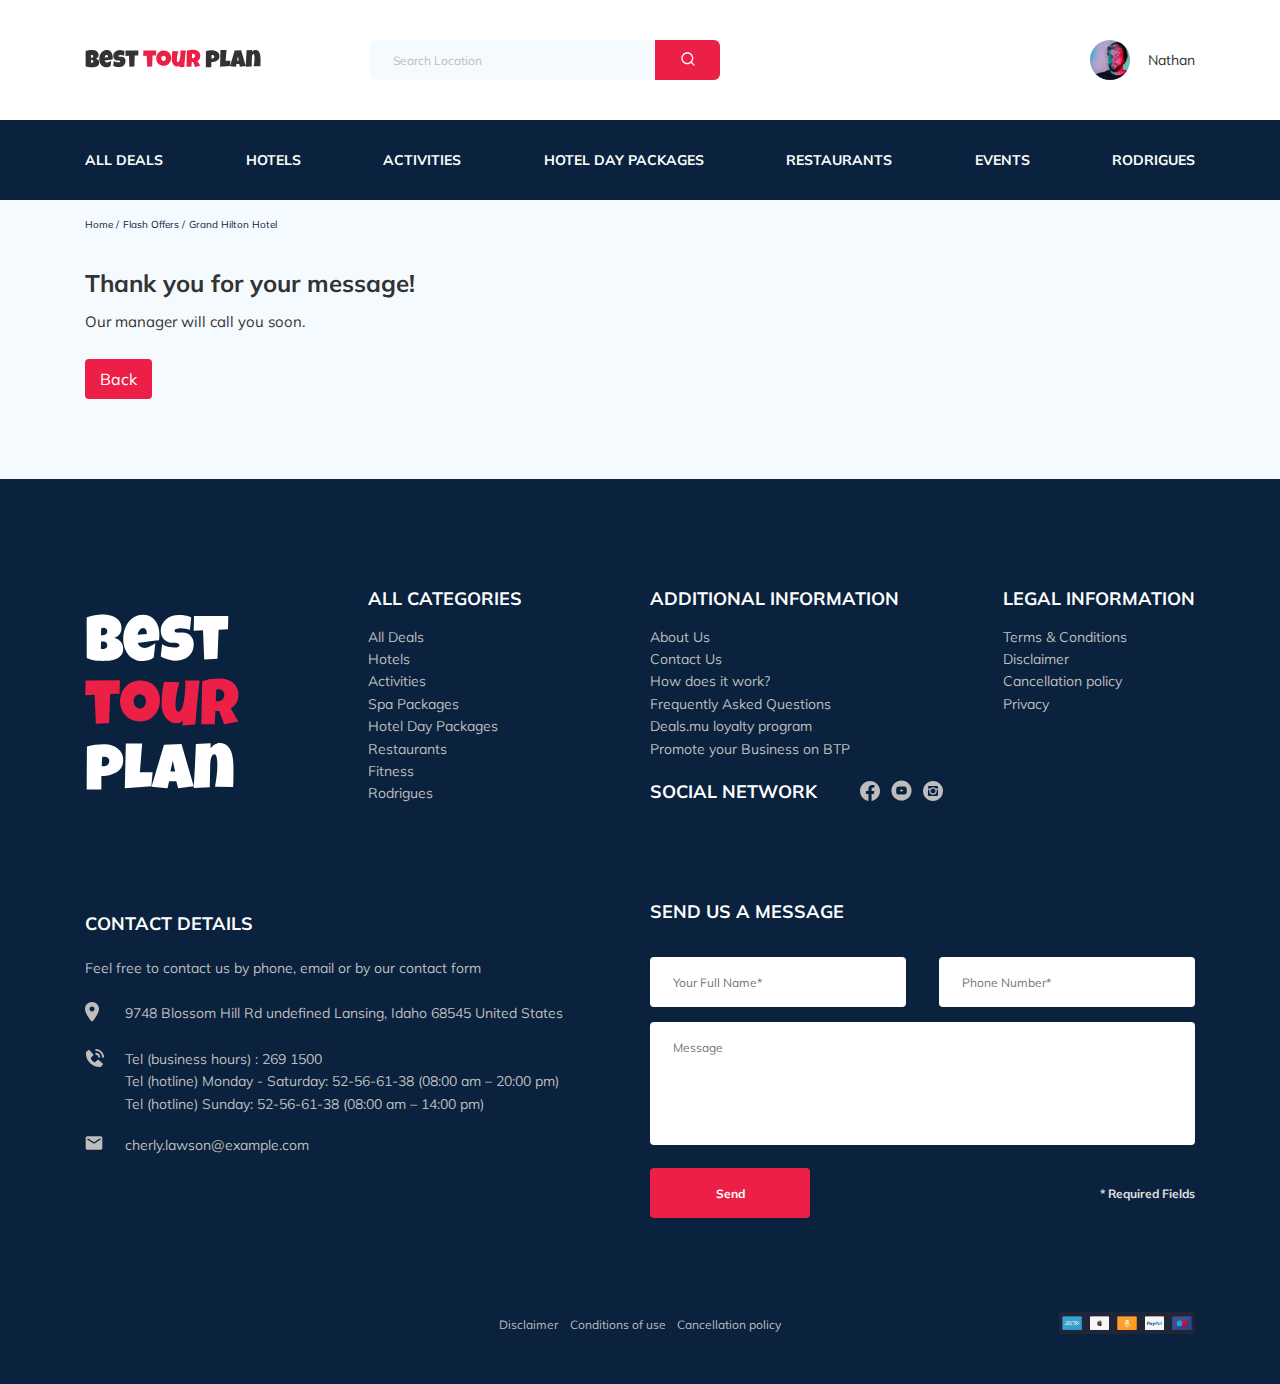
==== commit 92243cd1: "fix: hover effects" ====
--- a/thankyou.html
+++ b/thankyou.html
@@ -5,7 +5,11 @@
     <meta http-equiv="X-UA-Compatible" content="IE=edge" />
     <meta name="viewport" content="width=device-width, initial-scale=1.0" />
     <title>Best Tour Plan - Hotel Booking</title>
-    <link rel="favicon-icon" sizes="180x180" href="img/favicon.ico" />
+    <link
+      rel="apple-touch-icon"
+      sizes="180x180"
+      href="img/apple-touch-icon.png"
+    />
     <link
       rel="icon"
       type="image/png"
@@ -18,6 +22,7 @@
       sizes="16x16"
       href="img/favicon-16x16.png"
     />
+    <link rel="manifest" href="/site.webmanifest" />
     <link rel="preconnect" href="https://fonts.googleapis.com" />
     <link rel="preconnect" href="https://fonts.gstatic.com" crossorigin />
     <link
@@ -27,13 +32,13 @@
     <link rel="stylesheet" href="css/swiper-bundle.min.css" />
     <link rel="stylesheet" href="css/aos.css" />
     <link rel="stylesheet" href="css/style.css" />
-    <script src="https://api-maps.yandex.ru/2.1/?apikey=2cb92b0d-62be-4b6b-9e88-acf9433711d5&lang=ru_RU"></script>
+    <!-- <script src="https://api-maps.yandex.ru/2.1/?apikey=2cb92b0d-62be-4b6b-9e88-acf9433711d5&lang=ru_RU"></script> -->
   </head>
   <body>
     <header class="navbar navbar--mobile-fixed">
       <div class="container">
         <div class="navbar-top">
-          <a href="index.html" class="logo">
+          <a href="index.html" class="logo" data-aos="fade-up-right">
             <img
               src="img/horizontal-logo.svg"
               class="logo__image"
@@ -161,7 +166,7 @@
             </div>
 
             <p class="thankyou-message">Our manager will call you soon.</p>
-            <a href="index.html" class="button button__return">Back</a>
+            <a href="index.html" class="button button-return">Back</a>
           </div>
           <!-- /.hotel-info__text -->
         </div>
@@ -350,7 +355,7 @@
               <!-- /.footer__input-group -->
               <textarea
                 class="input message footer__message"
-                cols="30"
+                cols="30" rows="6"
                 name="message"
                 placeholder="Message"
               ></textarea>
@@ -396,29 +401,38 @@
             data-keyboard="true"
             tabindex="-1"
           >
-            <input
-              type="text"
-              class="input modal__input"
-              placeholder="Your Full Name*"
-              name="name"
-              required
-              minlength="2"
-            />
-            <input
-              type="tel"
-              class="input modal__input phone"
-              placeholder="Phone Number*"
-              name="phone"
-              required
-              minlength="17"
-            />
-            <input
-              type="email"
-              class="input modal__input"
-              placeholder="Email*"
-              name="email"
-              required
-            />
+            <div class="modal__input-group">
+              <input
+                type="text"
+                class="input modal__input"
+                placeholder="Your Full Name*"
+                name="name"
+                required
+                minlength="2"
+              />
+            </div>
+            <!-- /.modal__input-group -->
+            <div class="modal__input-group">
+              <input
+                type="tel"
+                class="input modal__input phone"
+                placeholder="Phone Number*"
+                name="phone"
+                required
+                minlength="17"
+              />
+            </div>
+            <!-- /.modal__input-group -->
+            <div class="modal__input-group">
+              <input
+                type="email"
+                class="input modal__input"
+                placeholder="Email*"
+                name="email"
+                required
+              />
+            </div>
+            <!-- /.modal__input-group -->
             <textarea
               class="message modal__message"
               cols="30"
--- a/css/style.css
+++ b/css/style.css
@@ -1,2 +1,2 @@
-*{-webkit-box-sizing:border-box;box-sizing:border-box}body{font-family:'Mulish', sans-serif;background-color:#F5FAFE;color:#333}.container{max-width:1110px;margin:auto}img{max-width:100%}.booking{font-family:'Nunito', sans-serif}.input{padding:18px 0 18px 23px;height:50px;font-size:12px;line-height:15px;background-color:#fff;color:#BDBDBD;border-radius:4px;border:none;outline:none}.message{font-size:12px;line-height:15px;color:#BDBDBD;background-color:#fff;padding:18px 23px;border-radius:4px;border:none;height:123px;resize:none;outline:none}.button{background:#EC1F46;border-radius:4px;border:none;cursor:pointer;color:#fff}.form{position:relative}.invalid{color:#EC1F46}#name-error{position:absolute;background-color:#EC1F46;border:1px solid #fff;border-radius:6px;padding:4px 5px;z-index:1;text-align:center;left:0;top:-10px;color:#fff}#email-error{position:absolute;left:0;z-index:1;background-color:#EC1F46;border:1px solid #fff;text-align:center;border-radius:6px;padding:4px 5px;color:#fff}#phone-error{position:absolute;left:50%;z-index:1;background-color:#EC1F46;border:1px solid #fff;text-align:center;border-radius:6px;padding:4px 5px;color:#fff;top:-10px}/*! normalize.css v8.0.1 | MIT License | github.com/necolas/normalize.css */html{line-height:1.15;-webkit-text-size-adjust:100%}body{margin:0}main{display:block}h1{font-size:2em;margin:0.67em 0}hr{-webkit-box-sizing:content-box;box-sizing:content-box;height:0;overflow:visible}pre{font-family:monospace, monospace;font-size:1em}a{background-color:transparent}abbr[title]{border-bottom:none;text-decoration:underline;-webkit-text-decoration:underline dotted;text-decoration:underline dotted}b,strong{font-weight:bolder}code,kbd,samp{font-family:monospace, monospace;font-size:1em}small{font-size:80%}sub,sup{font-size:75%;line-height:0;position:relative;vertical-align:baseline}sub{bottom:-0.25em}sup{top:-0.5em}img{border-style:none}button,input,optgroup,select,textarea{font-family:inherit;font-size:100%;line-height:1.15;margin:0}button,input{overflow:visible}button,select{text-transform:none}button,[type="button"],[type="reset"],[type="submit"]{-webkit-appearance:button}button::-moz-focus-inner,[type="button"]::-moz-focus-inner,[type="reset"]::-moz-focus-inner,[type="submit"]::-moz-focus-inner{border-style:none;padding:0}button:-moz-focusring,[type="button"]:-moz-focusring,[type="reset"]:-moz-focusring,[type="submit"]:-moz-focusring{outline:1px dotted ButtonText}fieldset{padding:0.35em 0.75em 0.625em}legend{-webkit-box-sizing:border-box;box-sizing:border-box;color:inherit;display:table;max-width:100%;padding:0;white-space:normal}progress{vertical-align:baseline}textarea{overflow:auto}[type="checkbox"],[type="radio"]{-webkit-box-sizing:border-box;box-sizing:border-box;padding:0}[type="number"]::-webkit-inner-spin-button,[type="number"]::-webkit-outer-spin-button{height:auto}[type="search"]{-webkit-appearance:textfield;outline-offset:-2px}[type="search"]::-webkit-search-decoration{-webkit-appearance:none}::-webkit-file-upload-button{-webkit-appearance:button;font:inherit}details{display:block}summary{display:list-item}template{display:none}[hidden]{display:none}.navbar{background-color:#fff}.navbar-top{display:-webkit-box;display:-ms-flexbox;display:flex;-webkit-box-align:center;-ms-flex-align:center;align-items:center;-webkit-box-pack:justify;-ms-flex-pack:justify;justify-content:space-between;padding-top:40px;padding-bottom:40px}.navbar-top__menu-button{display:none}.navbar__search{margin-right:auto;margin-left:108px}.navbar-bottom{background-color:#0A223D}.navbar-menu{padding-top:31px;padding-bottom:31px}.navbar-menu__item--mobile-visible{display:none}.navbar-menu__list{display:-webkit-box;display:-ms-flexbox;display:flex;-webkit-box-pack:justify;-ms-flex-pack:justify;justify-content:space-between;-webkit-box-align:center;-ms-flex-align:center;align-items:center;margin:0;padding:0;list-style-type:none;text-transform:uppercase;font-weight:bold;font-size:14px;line-height:18px}.navbar-menu__link{text-decoration:none;color:#fff}.navbar__search--mobile-hidden{display:block}.navbar__search--mobile-visible{display:-webkit-box;display:-ms-flexbox;display:flex}.logo{width:177px}.search{position:relative;height:40px;border-radius:6px;overflow:hidden}.search__input{width:350px;height:100%;padding-left:23px;padding-right:75px;background:#F5FAFE;border:none;font-size:12px;line-height:15px;color:#333}.search__input ::-webkit-input-placeholder{color:#BDBDBD;font-size:12px;line-height:15px}.search__input :-ms-input-placeholder{color:#BDBDBD;font-size:12px;line-height:15px}.search__input ::-ms-input-placeholder{color:#BDBDBD;font-size:12px;line-height:15px}.search__input ::placeholder{color:#BDBDBD;font-size:12px;line-height:15px}.search__button{position:absolute;top:0;right:0;width:65px;height:100%;background-color:#EC1F46;border:none}.user{display:-webkit-box;display:-ms-flexbox;display:flex;-webkit-box-align:center;-ms-flex-align:center;align-items:center;text-decoration:none;color:inherit}.user__avatar{width:40px;height:40px;border-radius:50%;-o-object-fit:cover;object-fit:cover}.user__name{margin-left:18px;font-size:14px;line-height:18px}.breadcrumb{padding-top:18px;padding-bottom:18px}.breadcrumb-list{display:-webkit-box;display:-ms-flexbox;display:flex;-webkit-box-align:center;-ms-flex-align:center;align-items:center;margin:0;padding:0;list-style:none;font-size:10px;line-height:13px;color:#0A223D}.breadcrumb-list__item:not(:last-child)::after{content:"/";margin-right:4px}.breadcrumb-list__link{text-decoration:none;color:inherit}.hotel{padding-top:16px;padding-bottom:70px}.hotel-info{display:-webkit-box;display:-ms-flexbox;display:flex;-webkit-box-align:center;-ms-flex-align:center;align-items:center;-webkit-box-pack:justify;-ms-flex-pack:justify;justify-content:space-between;margin-bottom:20px}.hotel-wrapper{display:-webkit-box;display:-ms-flexbox;display:flex;-ms-flex-wrap:wrap;flex-wrap:wrap;-webkit-box-align:center;-ms-flex-align:center;align-items:center;-webkit-box-pack:justify;-ms-flex-pack:justify;justify-content:space-between;max-width:352px}.hotel-name{font-weight:bold;font-size:24px;line-height:30px;margin-top:3px;margin-bottom:0;color:#333}.hotel-grid{display:-webkit-box;display:-ms-flexbox;display:flex;-webkit-box-pack:justify;-ms-flex-pack:justify;justify-content:space-between}.hotel-right{display:-webkit-box;display:-ms-flexbox;display:flex;-webkit-box-orient:vertical;-webkit-box-direction:normal;-ms-flex-direction:column;flex-direction:column;-webkit-box-pack:justify;-ms-flex-pack:justify;justify-content:space-between;-webkit-box-align:center;-ms-flex-align:center;align-items:center}.hotel-slider{width:728px;height:450px;position:relative;border-radius:8px;margin:0}.hotel-slider__item{width:100%;height:100%;overflow:hidden}.hotel-slider__item::after{position:absolute;content:"";width:100%;height:100%;top:0;left:0;right:0;background:-webkit-gradient(linear, left top, left bottom, from(rgba(0,122,223,0.48)), to(rgba(255,255,255,0.128)));background:linear-gradient(180deg, rgba(0,122,223,0.48) 0%, rgba(255,255,255,0.128) 100%);z-index:10}.hotel-slider__button{width:30px;height:30px;-webkit-transform:translateY(-50%);transform:translateY(-50%);z-index:99;cursor:pointer;position:absolute;border:none;background-repeat:no-repeat;background-position:center;background-size:10px;background-color:transparent}.hotel-slider__button--prev{top:50%;margin-left:16px;background-image:url(../img/stroke-prev.svg)}.hotel-slider__button--next{top:50%;right:0;margin-right:18px;background-image:url(../img/stroke-next.svg)}.stars{-ms-flex-preferred-size:100%;flex-basis:100%}.offer{padding:4px 9px;font-size:10px;line-height:13px;color:#fff;background-color:#EC1F46;border-radius:3px;max-height:20px}.description{margin:0;font-size:12px;line-height:15px}.rating{max-width:65px;min-height:45px;padding-top:9px;padding-bottom:6px;background:#EC1F46;border-radius:4px;color:#fff;text-align:center}.rating__text{font-weight:600;font-size:8px;line-height:10px}.rating__counter{font-size:14px;line-height:18px}.rating__small{font-size:10px;line-height:13px}.swiper-slide__image{-o-object-fit:cover;object-fit:cover;width:100%}.swiper-wrapper{position:relative}.booking{width:350px;background:#0A223D;border-radius:8px;padding:29px 29px 26px 26px;color:#fff}.booking__info{display:-webkit-box;display:-ms-flexbox;display:flex;-webkit-box-pack:justify;-ms-flex-pack:justify;justify-content:space-between;-webkit-box-align:start;-ms-flex-align:start;align-items:start;margin-bottom:9px}.booking__price{display:-webkit-box;display:-ms-flexbox;display:flex;-webkit-box-orient:vertical;-webkit-box-direction:normal;-ms-flex-direction:column;flex-direction:column;-webkit-box-pack:justify;-ms-flex-pack:justify;justify-content:space-between}.booking__start{font-size:10px;line-height:14px}.booking__pricetag{font-weight:800;font-size:24px;line-height:32px}.booking__per-room{font-size:12px;line-height:11px}.booking__text{font-size:12px;line-height:16px;display:-webkit-box;display:-ms-flexbox;display:flex;-webkit-box-pack:justify;-ms-flex-pack:justify;justify-content:space-between;-webkit-box-align:center;-ms-flex-align:center;align-items:center}.booking__room{margin-top:4px}.booking__description{margin-left:9px}.booking__button{padding:13px 83px;font-weight:600;font-size:14px;line-height:19px}.call-center{display:-webkit-box;display:-ms-flexbox;display:flex;-webkit-box-pack:justify;-ms-flex-pack:justify;justify-content:space-between;-webkit-box-align:center;-ms-flex-align:center;align-items:center;font-weight:600;font-size:18px;line-height:25px;margin-bottom:17px}.call-center__number{text-decoration:none;color:inherit;margin-left:8px}.map{width:347px;height:213px;border-radius:10px;overflow:hidden}.map__div{border-radius:10px;overflow:hidden}.packages{padding:40px 0 70px 0}.packages-title{margin-top:0;margin-bottom:65px;font-weight:bold;font-size:36px;line-height:45px;text-align:center;text-transform:uppercase}.packages-wrapper{display:-ms-grid;display:grid;-ms-grid-columns:(350px)[3];grid-template-columns:repeat(3, 350px);-ms-grid-rows:500px 500px;grid-template-rows:500px 500px;grid-gap:30px}.packages__card{position:relative;overflow:hidden;border-radius:8px}.packages__card:nth-child(1){-ms-grid-column:1;-ms-grid-column-span:2;grid-column:1 / 3}.packages__card:nth-child(2){-ms-grid-column:3;-ms-grid-column-span:1;grid-column:3 / 4}.packages__offer{position:absolute;top:26px;left:0;border-radius:0 4px 4px 0}.packages__offer--big{padding:8px 12px 7px 11px;font-weight:600;font-size:12px;line-height:15px;max-height:30px}.packages__information{display:-webkit-box;display:-ms-flexbox;display:flex;-webkit-box-orient:vertical;-webkit-box-direction:normal;-ms-flex-direction:column;flex-direction:column;-webkit-box-pack:justify;-ms-flex-pack:justify;justify-content:space-between;background:#0A223D;position:absolute;top:0;right:0;bottom:0;height:100%;color:#fff}.packages__information--big{padding:47px 21px 30px 44px;left:50%}.packages__information--small{position:absolute;left:0;right:0;bottom:0;top:50%;width:100%;height:50%;padding:30px 21px 25px 32px}.packages__stars{margin-bottom:6px}.packages__image{position:absolute;top:0;left:0;right:0;bottom:0;-o-object-fit:cover;object-fit:cover;width:100%;height:100%}.packages__hotel-title{margin:0;font-weight:bold;font-size:18px;line-height:23px}.packages__description{margin:0;font-weight:normal;font-size:14px;line-height:160.6%}.packages__room{max-height:67px;display:-webkit-box;display:-ms-flexbox;display:flex;-webkit-box-orient:vertical;-webkit-box-direction:normal;-ms-flex-direction:column;flex-direction:column;-webkit-box-pack:justify;-ms-flex-pack:justify;justify-content:space-between}.packages__text{margin-bottom:11px;display:-webkit-box;display:-ms-flexbox;display:flex;-webkit-box-pack:start;-ms-flex-pack:start;justify-content:flex-start;-webkit-box-align:center;-ms-flex-align:center;align-items:center;gap:15px;max-width:203px}.packages__details{font-weight:normal;font-size:12px;line-height:15px}.packages__booking{display:-webkit-box;display:-ms-flexbox;display:flex;-webkit-box-pack:justify;-ms-flex-pack:justify;justify-content:space-between;-webkit-box-align:end;-ms-flex-align:end;align-items:flex-end}.packages__old-price{font-weight:normal;font-size:14px;line-height:18px;-webkit-text-decoration-line:line-through;text-decoration-line:line-through}.packages__pricetag{display:block;font-weight:bold;font-size:24px;line-height:41px}.packages__button{padding:11px 26px;font-weight:600;font-size:14px;line-height:19px}.newsletter{position:relative;padding:98px 0 87px 0;data-parallax:scroll}.newsletter:before{content:"";position:absolute;top:0;left:0;right:0;bottom:0;width:100%;height:100%;background-color:rgba(10,34,61,0.8)}.newsletter-wrapper{position:relative;margin:auto;display:-webkit-box;display:-ms-flexbox;display:flex;-webkit-box-pack:justify;-ms-flex-pack:justify;justify-content:space-between;-webkit-box-align:center;-ms-flex-align:center;align-items:center;width:731px}.newsletter-title{margin:0;font-weight:300;font-size:24px;line-height:30px;color:#fff}.newsletter-title__strong{display:block;font-weight:600;font-size:36px;line-height:45px;text-transform:uppercase}.newsletter__search{height:100%}.newsletter__input{width:350px;background-color:#fff;padding:19px 75px 18px 33px;font-weight:300;font-size:14px;line-height:18px}.search__button{font-weight:bold;font-size:12px;line-height:15px;color:#fff}.reviews{padding-top:40px;padding-bottom:70px}.reviews__title{margin-top:0;margin-bottom:70px;font-weight:bold;font-size:36px;line-height:42px;text-align:center;text-transform:uppercase}.reviews-slider__text{margin-top:32px;margin-bottom:0}.reviews-slider__item{position:relative;display:-webkit-box;display:-ms-flexbox;display:flex;-webkit-box-orient:vertical;-webkit-box-direction:normal;-ms-flex-direction:column;flex-direction:column;-webkit-box-align:center;-ms-flex-align:center;align-items:center;max-width:731px;margin:45px auto 0;background-color:#fff;border-radius:8px;padding:0 95px 30px 99px}.reviews-slider__item::before{position:absolute;content:"";width:70px;height:47px;top:13px;left:64px;background-image:url(../img/quotes-left.svg);background-repeat:no-repeat}.reviews-slider__item::after{position:absolute;content:"";width:70px;height:47px;top:119px;right:60px;background-image:url(../img/quotes-right.svg);background-repeat:no-repeat}.reviews-slider__profile{display:-webkit-box;display:-ms-flexbox;display:flex;-webkit-box-orient:vertical;-webkit-box-direction:normal;-ms-flex-direction:column;flex-direction:column;-webkit-box-align:center;-ms-flex-align:center;align-items:center;margin-top:-45px}.reviews-slider__avatar{width:90px;height:90px;border-radius:50%;-o-object-fit:cover;object-fit:cover;margin-bottom:9px}.reviews-slider__username{font-style:normal;font-weight:bold;font-size:12px;line-height:15px;color:#EC1F46;margin-bottom:10px}.reviews-slider__date{font-weight:normal;font-size:10px;line-height:13px;margin-bottom:5px;color:#000000}.reviews-slider__rating{display:-webkit-box;display:-ms-flexbox;display:flex;-webkit-box-align:center;-ms-flex-align:center;align-items:center}.reviews-slider__text{font-size:12px;line-height:160%;text-align:justify}.reviews-slider__button{width:30px;height:30px;-webkit-transform:translateY(-50%);transform:translateY(-50%);z-index:99;cursor:pointer;position:absolute;border:none;background-repeat:no-repeat;background-position:center;background-size:10px;background-color:transparent}.reviews-slider__button--prev{top:50%;margin-left:16px;background-image:url(../img/arrow-prev.svg)}.reviews-slider__button--next{top:50%;right:0;margin-right:18px;background-image:url(../img/arrow-next.svg)}.activities{padding:60px 0 98px 0}.activities-title{margin-top:0;margin-bottom:57px;font-weight:bold;font-size:24px;line-height:30px;text-transform:uppercase;color:#000}.activities-wrapper{display:-webkit-box;display:-ms-flexbox;display:flex;-webkit-box-pack:justify;-ms-flex-pack:justify;justify-content:space-between;-webkit-box-align:center;-ms-flex-align:center;align-items:center}.card{position:relative;padding:24px 26px;display:-webkit-box;display:-ms-flexbox;display:flex;-webkit-box-orient:vertical;-webkit-box-direction:normal;-ms-flex-direction:column;flex-direction:column;-webkit-box-align:start;-ms-flex-align:start;align-items:flex-start;width:255px;height:255px;border-radius:6px;overflow:hidden}.card::before{content:"";position:absolute;top:0;left:0;right:0;bottom:0;background:linear-gradient(179.83deg, rgba(196,196,196,0) 35.34%, #0A223D 99.85%);z-index:-1}.card__image{width:100%;height:100%;position:absolute;top:0;left:0;right:0;bottom:0;-o-object-fit:cover;object-fit:cover;z-index:-2}.card__title{margin-top:auto;margin-bottom:18px;font-weight:bold;font-size:16px;line-height:20px;color:#fff}.card__button{padding:7px 22px;font-weight:600;font-size:12px;line-height:16px;color:#fff;background:#EC1F46;border-radius:4px;border:none;cursor:pointer}.footer{padding-top:108px;padding-bottom:46px;background-color:#0A223D;color:#BDBDBD}.footer-wrapper{display:-ms-grid;display:grid;-ms-grid-columns:(minmax(min-content, 1fr))[4];grid-template-columns:repeat(4, minmax(-webkit-min-content, 1fr));grid-template-columns:repeat(4, minmax(min-content, 1fr));grid-auto-rows:minmax(40px, -webkit-min-content);grid-auto-rows:minmax(40px, min-content);grid-gap:20px;margin-bottom:94px;-webkit-box-align:start;-ms-flex-align:start;align-items:start}.footer__logo{-ms-grid-row:1;-ms-grid-row-span:2;grid-row:1/3;-ms-flex-item-align:center;-ms-grid-row-align:center;align-self:center;width:166px}.footer__categories{-ms-grid-row:1;-ms-grid-row-span:3;grid-row:1/4}.footer__title{margin-top:0;margin-bottom:16px;color:#fff;font-weight:bold;font-size:18px;line-height:23px;text-transform:uppercase}.footer__title--mb-3{margin-bottom:34px}.footer__title-social{margin:0 43px 0 0}.footer__ul{margin:0;padding:0;list-style:none}.footer__item{display:-webkit-box;display:-ms-flexbox;display:flex;-webkit-box-align:start;-ms-flex-align:start;align-items:flex-start;font-weight:normal;font-size:14px;line-height:160%}.footer__item--mb-2{margin-bottom:26px}.footer__link{text-decoration:none;color:inherit}.footer__social{-ms-grid-row:2;-ms-grid-row-span:1;grid-row:2 / 3;grid-column:span 2;display:-webkit-box;display:-ms-flexbox;display:flex}.footer__social-links{display:-webkit-box;display:-ms-flexbox;display:flex;-webkit-box-align:center;-ms-flex-align:center;align-items:center;-webkit-box-pack:justify;-ms-flex-pack:justify;justify-content:space-between;min-width:83px}.footer__contact{-ms-grid-column:1;-ms-grid-column-span:2;grid-column:1/3;padding-top:12px}.footer__text{font-size:14px;line-height:160%;color:#BDBDBD}.footer__icon-wrapper{min-width:40px}.footer__contact-form{grid-column:span 2}.footer__form{display:-webkit-box;display:-ms-flexbox;display:flex;-webkit-box-align:center;-ms-flex-align:center;align-items:center;-webkit-box-pack:justify;-ms-flex-pack:justify;justify-content:space-between;-ms-flex-wrap:wrap;flex-wrap:wrap}.footer__input{width:100%;color:#333}.footer__input-group{-ms-flex-preferred-size:47%;flex-basis:47%;margin-bottom:15px}.footer__message{margin-bottom:23px;-ms-flex-preferred-size:100%;flex-basis:100%;color:#333}.footer__button{padding:17px 65px;min-width:160px;min-height:50px;font-weight:bold;font-size:12px;line-height:15px;background-color:#EC1F46;color:#fff;border-radius:4px}.footer__required{font-weight:bold;font-size:12px;line-height:15px;color:#E0E0E0}.footer-bottom{display:-webkit-box;display:-ms-flexbox;display:flex;-webkit-box-pack:end;-ms-flex-pack:end;justify-content:end;-webkit-box-align:center;-ms-flex-align:center;align-items:center}.footer-bottom__list{margin:0 278px 0 0;padding:0;display:-webkit-box;display:-ms-flexbox;display:flex;-webkit-box-pack:justify;-ms-flex-pack:justify;justify-content:space-between;width:282px;list-style:none}.footer-bottom__item{font-weight:normal;font-size:12px;line-height:15px}.footer-bottom__link{text-decoration:none;color:inherit}.footer-bottom__partners{max-width:136px}.thankyou-message{font-size:15px;margin-bottom:40px}.button__return{text-decoration:none;padding:10px 15px}.modal__overlay{position:fixed;top:0;left:0;right:0;bottom:0;z-index:100;background-color:rgba(0,143,223,0.39);visibility:hidden;opacity:0;-webkit-transition:opacity 0.2s;transition:opacity 0.2s}.modal__overlay--visible{visibility:visible;opacity:1;overflow-y:hidden}.modal__dialog{position:fixed;top:50%;left:50%;padding:33px 88px;max-width:478px;-webkit-transform:translate(-50%, -50%);transform:translate(-50%, -50%);background:#0A223D;color:#fff;border-radius:8px;z-index:101;visibility:hidden;opacity:0;-webkit-transition:opacity 0.2s;transition:opacity 0.2s}.modal__dialog--visible{visibility:visible;opacity:1;overflow-y:hidden}.modal__close{position:absolute;top:17px;right:18px;text-decoration:none;cursor:pointer}.modal__form{display:-webkit-box;display:-ms-flexbox;display:flex;-webkit-box-align:center;-ms-flex-align:center;align-items:center;-webkit-box-pack:justify;-ms-flex-pack:justify;justify-content:space-between;-ms-flex-wrap:wrap;flex-wrap:wrap}.modal__title{margin:0;font-style:normal;font-weight:bold;font-size:18px;line-height:23px;text-transform:uppercase;text-align:center}.modal__input{width:100%;margin-top:15px}.modal__message{width:100%;min-height:123px;margin-top:15px}.modal__button{margin-top:15px;padding:18px 65px;font-weight:bold;font-size:12px;line-height:15px}.modal__required{font-weight:bold;font-size:12px;line-height:15px;color:#E0E0E0}@media (max-width: 1200px){.container{max-width:960px}.hotel-slider{width:590px}.swiper-slide__image{height:100%;width:100%}.card{width:230px;height:230px}.reviews-slider__item{width:700px}.packages-wrapper{display:-ms-grid;display:grid;-ms-grid-columns:(310px)[auto-fill];grid-template-columns:repeat(auto-fill, 310px);-ms-grid-rows:460px 460px;grid-template-rows:460px 460px;grid-gap:16px}.packages__booking{-ms-flex-wrap:wrap;flex-wrap:wrap;gap:6px}}@media (max-width: 992px){.container{max-width:700px}.logo{width:132px}.navbar__search{margin-left:auto;margin-right:74px}.navbar-top{padding-top:30px;padding-bottom:30px}.navbar-menu{padding-top:22px;padding-bottom:23px}.navbar-menu__list{font-size:12px;line-height:15px;-ms-flex-pack:distribute;justify-content:space-around}.search__input{max-width:340px}.hotel{padding-bottom:60px}.hotel__slider{margin-bottom:30px}.hotel-grid{-webkit-box-orient:vertical;-webkit-box-direction:normal;-ms-flex-direction:column;flex-direction:column}.hotel-right{-webkit-box-orient:horizontal;-webkit-box-direction:normal;-ms-flex-direction:row;flex-direction:row}.swiper{width:700px}.booking{width:340px;padding-right:22px;padding-left:23px}.booking__pricetag{line-height:29px}.map{height:210px}.packages{padding-top:20px}.packages-wrapper{display:-ms-grid;display:grid;-ms-grid-columns:(340px)[auto-fill];grid-template-columns:repeat(auto-fill, 340px);grid-gap:16px}.packages-title{font-size:30px;line-height:38px;margin-bottom:50px}.newsletter{padding-top:92px;padding-bottom:93px}.newsletter-wrapper{width:100%}.reviews{padding-bottom:60px}.reviews__title{font-size:30px;line-height:38px;margin-bottom:50px}.reviews-slider__item{max-width:579px;padding:0 60px 30px 64px}.reviews-slider__item:before,.reviews-slider__item::after{display:none}.reviews-slider__profile{margin-bottom:32px}.reviews-slider__text{margin:0}.reviews-slider__button--prev{top:45%;margin-left:0}.reviews-slider__button--next{top:45%;margin-right:0}.activities{padding-bottom:50px}.activities-wrapper{-ms-flex-wrap:wrap;flex-wrap:wrap}.activities__card{margin-bottom:20px}.card{width:339px;height:255px}.footer{padding-top:73px;padding-bottom:33px}.footer__input-group{-ms-flex-preferred-size:47%;flex-basis:47%}.footer-wrapper{grid-gap:47px;margin-bottom:63px}.footer__logo{-ms-grid-row:1;-ms-grid-row-span:1;grid-row:1/2;-ms-flex-item-align:start;-ms-grid-row-align:start;align-self:start;width:95px}.footer__categories{-ms-grid-row:2;-ms-grid-row-span:1;grid-row:2/3}.footer__information{grid-column:span 2}.footer__social{-ms-grid-row:1;-ms-grid-row-span:1;grid-row:1/2;grid-column:span 3;-ms-flex-item-align:center;-ms-grid-row-align:center;align-self:center}.footer__contact{grid-column:span 4}.footer__contact-form{-ms-grid-row:4;grid-row:4;grid-column:span 3}}@media (max-width: 767px){body{padding-top:78px}.container{max-width:576px;width:92%}.navbar--mobile-fixed{position:fixed;top:0;left:0;right:0;z-index:99}.navbar-bottom{display:none;position:fixed;top:68px;bottom:0;left:0;right:0}.navbar-bottom--visible{display:block;overflow:auto}.navbar-menu{padding-top:31px}.navbar-menu__list{-webkit-box-orient:vertical;-webkit-box-direction:normal;-ms-flex-direction:column;flex-direction:column}.navbar-menu__item{margin-bottom:20px}.navbar-menu__item--mobile-visible{display:-webkit-box;display:-ms-flexbox;display:flex}.navbar__search{margin-right:0}.navbar__search--mobile-hidden{display:none}.navbar__search--mobile-visible{margin-bottom:19px}.navbar__user--mobile-visible{margin-bottom:7px;-webkit-box-orient:vertical;-webkit-box-direction:normal;-ms-flex-direction:column;flex-direction:column;-webkit-box-align:center;-ms-flex-align:center;align-items:center}.navbar__user--mobile-hidden{display:none}.user__name--mobile-visible{margin:0;font-style:normal;font-weight:normal;font-size:14px;line-height:18px;text-transform:none;color:#fff}.menu-button{display:-webkit-box;display:-ms-flexbox;display:flex;-webkit-box-orient:vertical;-webkit-box-direction:normal;-ms-flex-direction:column;flex-direction:column;-webkit-box-pack:justify;-ms-flex-pack:justify;justify-content:space-between;-webkit-box-align:center;-ms-flex-align:center;align-items:center;width:16px;height:11px;padding:0;border:none;background-color:#fff;cursor:pointer}.menu-button__line{width:16px;height:1px;background-color:#333}.swiper{width:100%}.hotel-slider__item{margin-bottom:20px}.hotel-right{-webkit-box-orient:vertical;-webkit-box-direction:normal;-ms-flex-direction:column;flex-direction:column}.hotel-info{padding-bottom:20px;margin-bottom:18px}.packages-wrapper{display:-ms-grid;display:grid;-ms-grid-columns:50% 50%;grid-template-columns:50% 50%;-ms-grid-rows:(1fr)[auto-fit];grid-template-rows:repeat(auto-fit, 1fr);grid-gap:10px}.packages__card:nth-child(1){grid-column:span 2}.packages__card:nth-child(2){-ms-grid-row:2;grid-row:2}.packages__offer{padding:8px 12px 7px 11px;font-weight:600;font-size:12px;line-height:15px;max-height:30px}.packages__information{position:absolute;left:0;right:0;bottom:0;top:50%;width:100%;height:50%;padding:10px 15px 15px 15px}.packages__room--big{-webkit-box-orient:horizontal;-webkit-box-direction:normal;-ms-flex-direction:row;flex-direction:row;-ms-flex-wrap:wrap;flex-wrap:wrap}.packages__pricetag--big{display:inline;margin-left:10px}.packages__stars{display:none}.packages__text{margin-bottom:5px}.booking{padding-right:21px;padding-left:22px;width:100%;margin-bottom:20px}.booking__button{padding:13px 54px;width:100%}.booking__pricetag{line-height:32px}.activities{padding-top:40px;padding-bottom:60px}.activities-wrapper{-ms-flex-wrap:wrap;flex-wrap:wrap}.map{width:100%}.map__div{width:100%}.newsletter{padding-top:76px;padding-bottom:83px}.newsletter-wrapper{-ms-flex-wrap:wrap;flex-wrap:wrap;width:100%}.newsletter-title{font-size:20px;line-height:25px;margin-bottom:37px}.newsletter-title__strong{margin-top:5px;font-size:30px;line-height:38px}.search__input{width:280px;padding-left:20px}.card{width:48%}.card__title{font-size:18px;line-height:23px}.footer-wrapper{-ms-grid-columns:(minmax(min-content, 1fr))[6];grid-template-columns:repeat(6, minmax(-webkit-min-content, 1fr));grid-template-columns:repeat(6, minmax(min-content, 1fr));grid-gap:20px}.footer__categories{-ms-grid-row:2;-ms-grid-row-span:1;grid-row:2/3;grid-column:span 2}.footer__social{grid-column:span 4}.footer__information{-ms-grid-column:3;-ms-grid-column-span:2;grid-column:3/5}.footer__contact{-ms-grid-row:3;grid-row:3;grid-column:span 6}.footer__contact-form{grid-column:span 6}.footer__legal{grid-column:span 2}.footer__input-group{-ms-flex-preferred-size:100%;flex-basis:100%}.footer-bottom{display:-webkit-box;display:-ms-flexbox;display:flex;-webkit-box-orient:vertical;-webkit-box-direction:normal;-ms-flex-direction:column;flex-direction:column;-webkit-box-align:start;-ms-flex-align:start;align-items:flex-start}.footer-bottom__list{margin:0}.modal__dialog{padding:33px 50px}}@media (max-width: 576px){.container{width:88%}.navbar-top{padding-top:22px;padding-bottom:28.5px}.navbar-top__menu-button{margin-top:5px}.logo{width:99px}.hotel{padding-top:5px;padding-bottom:40px}.hotel-info__text{width:95%}.hotel-name{-ms-flex-preferred-size:100%;flex-basis:100%;margin-top:10px}.rating{display:none}.offer{-webkit-box-ordinal-group:0;-ms-flex-order:-1;order:-1}.stars{-ms-flex-preferred-size:auto;flex-basis:auto}.hotel-right{-webkit-box-orient:vertical;-webkit-box-direction:normal;-ms-flex-direction:column;flex-direction:column}.hotel-info{padding-bottom:20px;margin-bottom:18px}.hotel-slider{height:179px;margin-bottom:20px}.hotel-slider__button{width:11.5px;height:12px;background-size:5px}.hotel-slider__button--prev{margin-left:6px}.hotel-slider__button--next{margin-right:7px}.booking{padding-right:21px;padding-left:22px;width:100%;margin-bottom:20px}.booking__button{padding:13px 54px}.booking__text{margin-bottom:8px}.booking__per-room{line-height:14px}.map{height:173px}.map__div{width:100%;height:100%}.packages-title{font-size:18px;line-height:23px;margin-bottom:40px}.packages-wrapper{display:-ms-grid;display:grid;-ms-grid-columns:1fr;grid-template-columns:1fr;grid-auto-rows:470px}.packages__information--big{top:40%;height:60%}.packages__room--big{display:none}.packages__price{margin-bottom:15px}.packages__pricetag--big{display:inline;margin-left:10px;font-size:18px}.packages__booking{-webkit-box-align:center;-ms-flex-align:center;align-items:center}.packages__booking--big{-webkit-box-align:baseline;-ms-flex-align:baseline;align-items:baseline}.packages__button--big{-ms-flex-preferred-size:40%;flex-basis:40%;padding:3px 15px}.reviews{padding-bottom:50px}.reviews__title{width:93%;font-size:18px;line-height:23px;margin-bottom:42px}.reviews-slider__item{padding:0 29px 36px 33px;width:100%}.reviews-slider__button--prev{top:8%;margin-left:35px;background-image:url(../img/arrow-prev.svg)}.reviews-slider__button--next{top:8%;right:0;margin-right:38px;background-image:url(../img/arrow-next.svg)}.activities{padding-bottom:40px}.activities-title{font-size:18px;line-height:23px;margin-bottom:36px}.activities__card{margin:0 auto 20px}.card{width:339px}.footer-wrapper{-ms-grid-columns:1fr;grid-template-columns:1fr}.footer__logo{-ms-grid-row:1;grid-row:1;-ms-grid-column:1;grid-column:1}.footer__social{-ms-grid-row:2;grid-row:2;-ms-grid-column:1;grid-column:1;-ms-flex-wrap:wrap;flex-wrap:wrap}.footer__list{-ms-grid-row:3;grid-row:3;-ms-grid-column:1;grid-column:1}.footer__information{-ms-grid-row:4;grid-row:4;-ms-grid-column:1;grid-column:1}.footer__categories{-ms-grid-row:5;grid-row:5;-ms-grid-column:1;grid-column:1}.footer__contact{-ms-grid-row:6;grid-row:6;-ms-grid-column:1;grid-column:1}.footer__contact-form{-ms-grid-row:7;grid-row:7}.footer__input-group{width:100%}.footer__message{margin-bottom:15px;width:100%}.footer__form{-webkit-box-orient:vertical;-webkit-box-direction:normal;-ms-flex-direction:column;flex-direction:column;-webkit-box-align:start;-ms-flex-align:start;align-items:flex-start}.footer__button{margin-top:15px;-webkit-box-ordinal-group:2;-ms-flex-order:1;order:1}.footer__title{margin-bottom:23px}.footer__title--mb-3{margin-bottom:15px}.footer__title-social{margin-top:26px}.footer__icon-wrapper{min-width:27px}.footer-bottom{-webkit-box-align:start;-ms-flex-align:start;align-items:start}.footer__item--mb-2{margin-bottom:8px}.modal__close{right:35px}.modal__input{padding:10px 0 10px 13px}.modal__message{min-width:250px}.modal__dialog{padding:30px 30px}.modal__dialog--visible{overflow-y:auto;height:300px}}
+*{-webkit-box-sizing:border-box;box-sizing:border-box}body{font-family:'Mulish', sans-serif;background-color:#F5FAFE;color:#333}li a:hover{color:#EC1F46;border-bottom:1px solid #F5FAFE;text-decoration:none;-webkit-transition:color 0.5s;transition:color 0.5s}button:hover{-webkit-box-shadow:0 4px 10px #F5FAFE;box-shadow:0 4px 10px #F5FAFE;background-color:#F45C79;-webkit-transition:opacity 0.3s ease-in-out;transition:opacity 0.3s ease-in-out}a.footer__link>img:hover{-webkit-box-shadow:0 4px 10px #F5FAFE;box-shadow:0 4px 10px #F5FAFE}.container{max-width:1110px;margin:auto}img{max-width:100%}.booking{font-family:'Nunito', sans-serif}.input{padding:18px 0 18px 23px;height:50px;font-size:12px;line-height:15px;background-color:#fff;color:#BDBDBD;border-radius:4px;border:none;outline:none}.message{font-size:12px;line-height:15px;color:#BDBDBD;background-color:#fff;padding:18px 23px;border-radius:4px;border:none;height:123px;resize:none;outline:none}.button{background:#EC1F46;border-radius:4px;border:none;cursor:pointer;color:#fff}.invalid{color:#EC1F46}label.invalid{position:absolute;left:0;top:-22px;z-index:999;width:100%;padding:6px;border:2px solid #ccc;border-radius:5px;background-color:#BDBDBD;-webkit-box-shadow:0 1px 2px rgba(0,0,0,0.4),0 1px 0 rgba(255,255,255,0.5) inset;box-shadow:0 1px 2px rgba(0,0,0,0.4),0 1px 0 rgba(255,255,255,0.5) inset}label.invalid::after{content:"";position:absolute;left:15px;bottom:-5px;background-color:#BDBDBD;width:10px;height:10px;-webkit-transform:rotate(45deg);transform:rotate(45deg)}/*! normalize.css v8.0.1 | MIT License | github.com/necolas/normalize.css */html{line-height:1.15;-webkit-text-size-adjust:100%}body{margin:0}main{display:block}h1{font-size:2em;margin:0.67em 0}hr{-webkit-box-sizing:content-box;box-sizing:content-box;height:0;overflow:visible}pre{font-family:monospace, monospace;font-size:1em}a{background-color:transparent}abbr[title]{border-bottom:none;text-decoration:underline;-webkit-text-decoration:underline dotted;text-decoration:underline dotted}b,strong{font-weight:bolder}code,kbd,samp{font-family:monospace, monospace;font-size:1em}small{font-size:80%}sub,sup{font-size:75%;line-height:0;position:relative;vertical-align:baseline}sub{bottom:-0.25em}sup{top:-0.5em}img{border-style:none}button,input,optgroup,select,textarea{font-family:inherit;font-size:100%;line-height:1.15;margin:0}button,input{overflow:visible}button,select{text-transform:none}button,[type="button"],[type="reset"],[type="submit"]{-webkit-appearance:button}button::-moz-focus-inner,[type="button"]::-moz-focus-inner,[type="reset"]::-moz-focus-inner,[type="submit"]::-moz-focus-inner{border-style:none;padding:0}button:-moz-focusring,[type="button"]:-moz-focusring,[type="reset"]:-moz-focusring,[type="submit"]:-moz-focusring{outline:1px dotted ButtonText}fieldset{padding:0.35em 0.75em 0.625em}legend{-webkit-box-sizing:border-box;box-sizing:border-box;color:inherit;display:table;max-width:100%;padding:0;white-space:normal}progress{vertical-align:baseline}textarea{overflow:auto}[type="checkbox"],[type="radio"]{-webkit-box-sizing:border-box;box-sizing:border-box;padding:0}[type="number"]::-webkit-inner-spin-button,[type="number"]::-webkit-outer-spin-button{height:auto}[type="search"]{-webkit-appearance:textfield;outline-offset:-2px}[type="search"]::-webkit-search-decoration{-webkit-appearance:none}::-webkit-file-upload-button{-webkit-appearance:button;font:inherit}details{display:block}summary{display:list-item}template{display:none}[hidden]{display:none}.navbar{background-color:#fff}.navbar-top{display:-webkit-box;display:-ms-flexbox;display:flex;-webkit-box-align:center;-ms-flex-align:center;align-items:center;-webkit-box-pack:justify;-ms-flex-pack:justify;justify-content:space-between;padding-top:40px;padding-bottom:40px}.navbar-top__menu-button{display:none}.navbar__search{margin-right:auto;margin-left:108px}.navbar-bottom{background-color:#0A223D}.navbar-menu{padding-top:31px;padding-bottom:31px}.navbar-menu__item--mobile-visible{display:none}.navbar-menu__list{display:-webkit-box;display:-ms-flexbox;display:flex;-webkit-box-pack:justify;-ms-flex-pack:justify;justify-content:space-between;-webkit-box-align:center;-ms-flex-align:center;align-items:center;margin:0;padding:0;list-style-type:none;text-transform:uppercase;font-weight:bold;font-size:14px;line-height:18px}.navbar-menu__link{text-decoration:none;color:#fff}.navbar__search--mobile-hidden{display:block}.navbar__search--mobile-visible{display:-webkit-box;display:-ms-flexbox;display:flex}.logo{width:177px}.search{position:relative;height:40px}.search__input{width:350px;height:100%;padding-left:23px;padding-right:75px;background:#F5FAFE;border:none;border-radius:6px;font-size:12px;line-height:15px;color:#333;outline:none}.search__input::-webkit-input-placeholder{color:#BDBDBD;font-size:12px;line-height:15px}.search__input:-ms-input-placeholder{color:#BDBDBD;font-size:12px;line-height:15px}.search__input::-ms-input-placeholder{color:#BDBDBD;font-size:12px;line-height:15px}.search__input::placeholder{color:#BDBDBD;font-size:12px;line-height:15px}.search__button{position:absolute;top:0;right:0;min-width:65px;max-width:100px;height:100%;background-color:#EC1F46;border:none;border-radius:0 6px 6px 0;cursor:pointer}.user{display:-webkit-box;display:-ms-flexbox;display:flex;-webkit-box-align:center;-ms-flex-align:center;align-items:center;text-decoration:none;color:inherit}.user__avatar{width:40px;height:40px;border-radius:50%;-o-object-fit:cover;object-fit:cover}.user__name{margin-left:18px;font-size:14px;line-height:18px}.breadcrumb{padding-top:18px;padding-bottom:18px}.breadcrumb-list{display:-webkit-box;display:-ms-flexbox;display:flex;-webkit-box-align:center;-ms-flex-align:center;align-items:center;margin:0;padding:0;list-style:none;font-size:10px;line-height:13px;color:#0A223D}.breadcrumb-list__item:not(:last-child)::after{content:"/";margin-right:4px}.breadcrumb-list__link{text-decoration:none;color:inherit}.hotel{padding-top:16px;padding-bottom:70px}.hotel-info{display:-webkit-box;display:-ms-flexbox;display:flex;-webkit-box-align:center;-ms-flex-align:center;align-items:center;-webkit-box-pack:justify;-ms-flex-pack:justify;justify-content:space-between;margin-bottom:20px}.hotel-wrapper{display:-webkit-box;display:-ms-flexbox;display:flex;-ms-flex-wrap:wrap;flex-wrap:wrap;-webkit-box-align:center;-ms-flex-align:center;align-items:center;-webkit-box-pack:justify;-ms-flex-pack:justify;justify-content:space-between;max-width:352px}.hotel-name{font-weight:bold;font-size:24px;line-height:30px;margin-top:3px;margin-bottom:0;color:#333}.hotel-grid{display:-webkit-box;display:-ms-flexbox;display:flex;-webkit-box-pack:justify;-ms-flex-pack:justify;justify-content:space-between}.hotel-right{display:-webkit-box;display:-ms-flexbox;display:flex;-webkit-box-orient:vertical;-webkit-box-direction:normal;-ms-flex-direction:column;flex-direction:column;-webkit-box-pack:justify;-ms-flex-pack:justify;justify-content:space-between;-webkit-box-align:center;-ms-flex-align:center;align-items:center}.hotel-slider{width:728px;height:450px;position:relative;border-radius:8px;margin:0}.hotel-slider__item{width:100%;height:100%;overflow:hidden}.hotel-slider__item::after{position:absolute;content:"";width:100%;height:100%;top:0;left:0;right:0;background:-webkit-gradient(linear, left top, left bottom, from(rgba(0,122,223,0.48)), to(rgba(255,255,255,0.128)));background:linear-gradient(180deg, rgba(0,122,223,0.48) 0%, rgba(255,255,255,0.128) 100%);z-index:10}.hotel-slider__button{width:30px;height:30px;-webkit-transform:translateY(-50%);transform:translateY(-50%);z-index:99;cursor:pointer;position:absolute;border:none;background-repeat:no-repeat;background-position:center;background-size:10px;background-color:transparent}.hotel-slider__button--prev{top:50%;margin-left:16px;background-image:url(../img/stroke-prev.svg)}.hotel-slider__button--next{top:50%;right:0;margin-right:18px;background-image:url(../img/stroke-next.svg)}.stars{-ms-flex-preferred-size:100%;flex-basis:100%}.offer{padding:4px 9px;font-size:10px;line-height:13px;color:#fff;background-color:#EC1F46;border-radius:3px;max-height:20px}.description{margin:0;font-size:12px;line-height:15px}.rating{max-width:65px;min-height:45px;padding-top:2px;padding-bottom:6px;background:#EC1F46;border-radius:4px;color:#fff;text-align:center}.rating__text{font-weight:600;font-size:8px;line-height:10px}.rating__counter{font-weight:700;font-size:14px;line-height:18px}.rating__small{font-size:10px;line-height:13px}.swiper-slide__image{-o-object-fit:cover;object-fit:cover;width:100%}.swiper-wrapper{position:relative}.booking{width:350px;background:#0A223D;border-radius:8px;padding:29px 29px 26px 26px;color:#fff}.booking__info{display:-webkit-box;display:-ms-flexbox;display:flex;-webkit-box-pack:justify;-ms-flex-pack:justify;justify-content:space-between;-webkit-box-align:start;-ms-flex-align:start;align-items:start;margin-bottom:9px}.booking__price{display:-webkit-box;display:-ms-flexbox;display:flex;-webkit-box-orient:vertical;-webkit-box-direction:normal;-ms-flex-direction:column;flex-direction:column;-webkit-box-pack:justify;-ms-flex-pack:justify;justify-content:space-between}.booking__start{font-size:10px;line-height:14px}.booking__pricetag{font-weight:800;font-size:24px;line-height:32px}.booking__per-room{font-size:12px;line-height:11px}.booking__text{font-size:12px;line-height:16px;display:-webkit-box;display:-ms-flexbox;display:flex;-webkit-box-pack:justify;-ms-flex-pack:justify;justify-content:space-between;-webkit-box-align:center;-ms-flex-align:center;align-items:center}.booking__room{margin-top:4px}.booking__description{margin-left:9px}.booking__button{padding:13px 83px;font-weight:600;font-size:14px;line-height:19px}.call-center{display:-webkit-box;display:-ms-flexbox;display:flex;-webkit-box-pack:justify;-ms-flex-pack:justify;justify-content:space-between;-webkit-box-align:center;-ms-flex-align:center;align-items:center;font-weight:600;font-size:18px;line-height:25px;margin-bottom:17px}.call-center__number{text-decoration:none;color:inherit;margin-left:8px}.map{width:347px;height:213px;border-radius:10px;overflow:hidden}.map__div{border-radius:10px;overflow:hidden}.packages{padding:40px 0 70px 0}.packages-title{margin-top:0;margin-bottom:64px;font-weight:bold;font-size:36px;line-height:45px;text-align:center;text-transform:uppercase}.packages-wrapper{display:-ms-grid;display:grid;-ms-grid-columns:(350px)[3];grid-template-columns:repeat(3, 350px);-ms-grid-rows:500px 500px;grid-template-rows:500px 500px;grid-gap:30px}.packages__card{position:relative;overflow:hidden;border-radius:8px}.packages__card:nth-child(1){-ms-grid-column:1;-ms-grid-column-span:2;grid-column:1 / 3}.packages__offer{position:absolute;top:26px;left:0;border-radius:0 4px 4px 0;font-weight:600;font-size:8px;line-height:10px}.packages__offer--big{padding:8px 22px 7px 11px;font-weight:600;font-size:12px;line-height:15px;max-height:30px}.packages__information{display:-webkit-box;display:-ms-flexbox;display:flex;-webkit-box-orient:vertical;-webkit-box-direction:normal;-ms-flex-direction:column;flex-direction:column;-webkit-box-pack:justify;-ms-flex-pack:justify;justify-content:space-between;background:#0A223D;position:absolute;top:0;right:0;bottom:0;height:100%;color:#fff}.packages__information--big{padding:38px 21px 30px 44px;left:50%}.packages__information--small{position:absolute;left:0;right:0;bottom:0;top:50%;width:100%;height:50%;padding:30px 21px 25px 32px}.packages__stars{margin-bottom:2px}.packages__image{position:absolute;top:0;left:0;right:0;bottom:0;-o-object-fit:cover;object-fit:cover;width:100%;height:50%}.packages__image--big{width:50%;height:100%}.packages__hotel-title{margin:0;font-weight:bold;font-size:18px;line-height:23px}.packages__description{margin:0;margin-top:-15px;font-weight:normal;font-size:14px;line-height:160.6%}.packages__room{max-height:67px;display:-webkit-box;display:-ms-flexbox;display:flex;-webkit-box-orient:vertical;-webkit-box-direction:normal;-ms-flex-direction:column;flex-direction:column;-webkit-box-pack:justify;-ms-flex-pack:justify;justify-content:space-between}.packages__text{margin-bottom:11px;display:-webkit-box;display:-ms-flexbox;display:flex;-webkit-box-pack:start;-ms-flex-pack:start;justify-content:flex-start;-webkit-box-align:center;-ms-flex-align:center;align-items:center;gap:15px;max-width:203px}.packages__details{font-weight:normal;font-size:12px;line-height:15px}.packages__booking{display:-webkit-box;display:-ms-flexbox;display:flex;-webkit-box-pack:justify;-ms-flex-pack:justify;justify-content:space-between;-webkit-box-align:end;-ms-flex-align:end;align-items:flex-end}.packages__old-price{font-weight:normal;font-size:14px;line-height:18px;-webkit-text-decoration-line:line-through;text-decoration-line:line-through}.packages__pricetag{display:block;font-weight:bold;font-size:24px;line-height:41px}.packages__button{padding:11px 26px;font-weight:600;font-size:14px;line-height:19px}.newsletter{position:relative;padding:98px 0 87px 0;data-parallax:scroll}.newsletter:before{content:"";position:absolute;top:0;left:0;right:0;bottom:0;width:100%;height:100%;background-color:rgba(10,34,61,0.8)}.newsletter-wrapper{position:relative;margin:auto;display:-webkit-box;display:-ms-flexbox;display:flex;-webkit-box-pack:justify;-ms-flex-pack:justify;justify-content:space-between;-webkit-box-align:center;-ms-flex-align:center;align-items:center;width:731px}.newsletter-title{margin:0;font-weight:300;font-size:24px;line-height:30px;color:#fff}.newsletter-title__strong{display:block;font-weight:600;font-size:36px;line-height:45px;text-transform:uppercase}.newsletter__search{height:100%}.newsletter__input{width:350px;background-color:#fff;padding:19px 75px 18px 33px;font-weight:300;font-size:14px;line-height:18px}.newsletter__input::-webkit-input-placeholder{font-size:14px;line-height:18px}.newsletter__input:-ms-input-placeholder{font-size:14px;line-height:18px}.newsletter__input::-ms-input-placeholder{font-size:14px;line-height:18px}.newsletter__input::placeholder{font-size:14px;line-height:18px}.newsletter__input-group{position:relative}.search__button{font-weight:bold;font-size:12px;line-height:15px;color:#fff}.reviews{padding-top:40px;padding-bottom:70px}.reviews__title{margin-top:0;margin-bottom:70px;font-weight:bold;font-size:36px;line-height:42px;text-align:center;text-transform:uppercase}.reviews-slider__text{margin-top:32px;margin-bottom:0}.reviews-slider__item{position:relative;display:-webkit-box;display:-ms-flexbox;display:flex;-webkit-box-orient:vertical;-webkit-box-direction:normal;-ms-flex-direction:column;flex-direction:column;-webkit-box-align:center;-ms-flex-align:center;align-items:center;max-width:731px;margin:45px auto 0;background-color:#fff;border-radius:8px;padding:0 95px 30px 99px}.reviews-slider__item::before{position:absolute;content:"";width:70px;height:47px;top:13px;left:64px;background-image:url(../img/quotes-left.svg);background-repeat:no-repeat}.reviews-slider__item::after{position:absolute;content:"";width:70px;height:47px;top:119px;right:60px;background-image:url(../img/quotes-right.svg);background-repeat:no-repeat}.reviews-slider__profile{display:-webkit-box;display:-ms-flexbox;display:flex;-webkit-box-orient:vertical;-webkit-box-direction:normal;-ms-flex-direction:column;flex-direction:column;-webkit-box-align:center;-ms-flex-align:center;align-items:center;margin-top:-45px}.reviews-slider__avatar{width:90px;height:90px;border-radius:50%;-o-object-fit:cover;object-fit:cover;margin-bottom:9px}.reviews-slider__username{font-style:normal;font-weight:bold;font-size:12px;line-height:15px;color:#EC1F46;margin-bottom:10px}.reviews-slider__date{font-weight:normal;font-size:10px;line-height:13px;margin-bottom:5px;color:#000000}.reviews-slider__rating{display:-webkit-box;display:-ms-flexbox;display:flex;-webkit-box-align:center;-ms-flex-align:center;align-items:center}.reviews-slider__text{font-size:12px;line-height:160%;text-align:justify}.reviews-slider__button{width:30px;height:30px;-webkit-transform:translateY(-50%);transform:translateY(-50%);z-index:99;cursor:pointer;position:absolute;border:none;background-repeat:no-repeat;background-position:center;background-size:10px;background-color:transparent}.reviews-slider__button--prev{top:46%;margin-left:17px;background-image:url(../img/arrow-prev.svg)}.reviews-slider__button--next{top:46%;right:0;margin-right:18px;background-image:url(../img/arrow-next.svg)}.activities{padding:60px 0 98px 0}.activities-title{margin-top:0;margin-bottom:57px;font-weight:bold;font-size:24px;line-height:30px;text-transform:uppercase;color:#000}.activities-wrapper{display:-webkit-box;display:-ms-flexbox;display:flex;-webkit-box-pack:justify;-ms-flex-pack:justify;justify-content:space-between;-webkit-box-align:center;-ms-flex-align:center;align-items:center}.card{position:relative;padding:24px 26px;display:-webkit-box;display:-ms-flexbox;display:flex;-webkit-box-orient:vertical;-webkit-box-direction:normal;-ms-flex-direction:column;flex-direction:column;-webkit-box-align:start;-ms-flex-align:start;align-items:flex-start;width:255px;min-height:255px;border-radius:6px;overflow:hidden}.card::before{content:"";position:absolute;top:0;left:0;right:0;bottom:0;background:linear-gradient(179.83deg, rgba(196,196,196,0) 35.34%, #0A223D 99.85%);z-index:-1}.card__image{width:100%;height:100%;position:absolute;top:0;left:0;right:0;bottom:0;-o-object-fit:cover;object-fit:cover;z-index:-2}.card__title{margin-top:auto;margin-bottom:18px;font-weight:bold;font-size:16px;line-height:20px;color:#fff}.card__button{padding:7px 22px;font-weight:600;font-size:12px;line-height:16px;color:#fff;background:#EC1F46;border-radius:4px;border:none;cursor:pointer}.footer{padding-top:108px;padding-bottom:46px;background-color:#0A223D;color:#BDBDBD}.footer-wrapper{display:-ms-grid;display:grid;-ms-grid-columns:(minmax(min-content, 1fr))[4];grid-template-columns:repeat(4, minmax(-webkit-min-content, 1fr));grid-template-columns:repeat(4, minmax(min-content, 1fr));grid-auto-rows:minmax(40px, -webkit-min-content);grid-auto-rows:minmax(40px, min-content);grid-gap:20px;margin-bottom:94px;-webkit-box-align:start;-ms-flex-align:start;align-items:start}.footer__logo{-ms-grid-row:1;-ms-grid-row-span:2;grid-row:1/3;-ms-flex-item-align:center;-ms-grid-row-align:center;align-self:center;width:154px}.footer__categories{-ms-grid-row:1;-ms-grid-row-span:3;grid-row:1/4}.footer__title{margin-top:0;margin-bottom:16px;color:#fff;font-weight:bold;font-size:18px;line-height:23px;text-transform:uppercase}.footer__title--mb-3{margin-bottom:34px}.footer__title-social{margin:0 43px 0 0}.footer__ul{margin:0;padding:0;list-style:none}.footer__item{display:-webkit-box;display:-ms-flexbox;display:flex;-webkit-box-align:start;-ms-flex-align:start;align-items:flex-start;font-weight:normal;font-size:14px;line-height:160%}.footer__item--mb-2{margin-bottom:19px}.footer__link{text-decoration:none;color:inherit}.footer__social{-ms-grid-row:2;-ms-grid-row-span:1;grid-row:2 / 3;grid-column:span 2;display:-webkit-box;display:-ms-flexbox;display:flex}.footer__social-links{display:-webkit-box;display:-ms-flexbox;display:flex;-webkit-box-align:center;-ms-flex-align:center;align-items:center;-webkit-box-pack:justify;-ms-flex-pack:justify;justify-content:space-between;min-width:83px}.footer__legal{-ms-grid-column-align:end;justify-self:end}.footer__contact{-ms-grid-column:1;-ms-grid-column-span:2;grid-column:1/3;padding-top:12px}.footer__text{margin-top:22px;margin-bottom:23px;font-size:14px;line-height:160%;color:#BDBDBD}.footer__icon-wrapper{min-width:40px}.footer__contact-form{grid-column:span 2}.footer__form{display:-webkit-box;display:-ms-flexbox;display:flex;-webkit-box-align:center;-ms-flex-align:center;align-items:center;-webkit-box-pack:justify;-ms-flex-pack:justify;justify-content:space-between;-ms-flex-wrap:wrap;flex-wrap:wrap}.footer__input{width:100%;color:#333}.footer__input-group{position:relative;-ms-flex-preferred-size:47%;flex-basis:47%;margin-bottom:15px}.footer__message{margin-bottom:23px;-ms-flex-preferred-size:100%;flex-basis:100%;color:#333}.footer__button{padding:17px 65px;min-width:160px;min-height:50px;font-weight:bold;font-size:12px;line-height:15px;background-color:#EC1F46;color:#fff;border-radius:4px}.footer__required{font-weight:bold;font-size:12px;line-height:15px;color:#E0E0E0}.footer-bottom{display:-webkit-box;display:-ms-flexbox;display:flex;-webkit-box-pack:end;-ms-flex-pack:end;justify-content:end;-webkit-box-align:center;-ms-flex-align:center;align-items:center}.footer-bottom__list{margin:0 278px 0 0;padding:0;display:-webkit-box;display:-ms-flexbox;display:flex;-webkit-box-pack:justify;-ms-flex-pack:justify;justify-content:space-between;width:282px;list-style:none}.footer-bottom__item{font-weight:normal;font-size:12px;line-height:15px}.footer-bottom__link{text-decoration:none;color:inherit}.footer-bottom__partners{max-width:136px}.thankyou-message{font-size:15px;margin-bottom:40px}.button-return{text-decoration:none;padding:10px 15px}.modal__overlay{position:fixed;top:0;left:0;right:0;bottom:0;z-index:100;background-color:rgba(0,143,223,0.39);visibility:hidden;opacity:0;-webkit-transition:opacity 0.2s;transition:opacity 0.2s}.modal__overlay--visible{visibility:visible;opacity:1;overflow-y:hidden}.modal__dialog{position:fixed;top:50%;left:50%;padding:33px 88px;max-width:478px;-webkit-transform:translate(-50%, -50%);transform:translate(-50%, -50%);background:#0A223D;color:#fff;border-radius:8px;z-index:101;visibility:hidden;opacity:0;-webkit-transition:opacity 0.2s;transition:opacity 0.2s}.modal__dialog--visible{visibility:visible;opacity:1;overflow-y:hidden}.modal__close{position:absolute;top:17px;right:18px;text-decoration:none;cursor:pointer}.modal__form{display:-webkit-box;display:-ms-flexbox;display:flex;-webkit-box-align:center;-ms-flex-align:center;align-items:center;-webkit-box-pack:justify;-ms-flex-pack:justify;justify-content:space-between;-ms-flex-wrap:wrap;flex-wrap:wrap}.modal__title{margin:0;font-style:normal;font-weight:bold;font-size:18px;line-height:23px;text-transform:uppercase;text-align:center}.modal__input{width:100%;margin-top:15px}.modal__input-group{position:relative;width:100%}.modal__message{width:100%;min-height:123px;margin-top:15px}.modal__button{margin-top:15px;padding:18px 65px;font-weight:bold;font-size:12px;line-height:15px}.modal__required{font-weight:bold;font-size:12px;line-height:15px;color:#E0E0E0}@media (max-width: 1200px){.container{max-width:960px}.hotel-slider{width:590px}.swiper-slide__image{height:100%;width:100%}.card{width:230px;height:230px}.reviews-slider__item{width:700px}.packages-wrapper{display:-ms-grid;display:grid;-ms-grid-columns:(309px)[auto-fill];grid-template-columns:repeat(auto-fill, 309px);-ms-grid-rows:460px 460px;grid-template-rows:460px 460px;grid-gap:16px}.packages__booking{-ms-flex-wrap:wrap;flex-wrap:wrap;gap:6px}}@media (max-width: 992px){.container{max-width:700px}.logo{width:132px}.navbar__search{margin-left:auto;margin-right:74px}.navbar-top{padding-top:30px;padding-bottom:30px}.navbar-menu{padding-top:22px;padding-bottom:23px}.navbar-menu__list{font-size:12px;line-height:15px;-ms-flex-pack:distribute;justify-content:space-around}.search__input{max-width:340px}.hotel{padding-bottom:60px}.hotel__slider{margin-bottom:30px}.hotel-grid{-webkit-box-orient:vertical;-webkit-box-direction:normal;-ms-flex-direction:column;flex-direction:column}.hotel-right{-webkit-box-orient:horizontal;-webkit-box-direction:normal;-ms-flex-direction:row;flex-direction:row}.swiper{width:700px}.booking{width:340px;padding-right:22px;padding-left:23px}.booking__pricetag{line-height:29px}.map{height:210px}.packages{padding-top:20px}.packages-wrapper{display:-ms-grid;display:grid;-ms-grid-columns:(340px)[auto-fill];grid-template-columns:repeat(auto-fill, 340px);-ms-grid-rows:460px 460px 460px;grid-template-rows:460px 460px 460px;grid-gap:16px}.packages:nth-child(2){-ms-grid-column:1;grid-column:1}.packages-title{font-size:30px;line-height:38px;margin-bottom:50px}.newsletter{padding-top:92px;padding-bottom:93px}.newsletter__input{max-width:350px}.newsletter-wrapper{width:100%}.reviews{padding-bottom:60px}.reviews__title{font-size:30px;line-height:38px;margin-bottom:50px}.reviews-slider__item{max-width:579px;padding:0 60px 30px 64px}.reviews-slider__item:before,.reviews-slider__item::after{display:none}.reviews-slider__profile{margin-bottom:32px}.reviews-slider__text{margin:0}.reviews-slider__button--prev{top:50%;margin-left:0}.reviews-slider__button--next{top:50%;margin-right:0}.activities{padding-bottom:50px}.activities-title{margin-bottom:54px}.activities-wrapper{-ms-flex-wrap:wrap;flex-wrap:wrap}.activities__card{margin-bottom:20px;padding-right:113px}.card{width:339px;height:255px}.footer{padding-top:73px;padding-bottom:33px}.footer__input-group{-ms-flex-preferred-size:47%;flex-basis:47%}.footer-wrapper{grid-gap:47px;margin-bottom:55px}.footer__logo{-ms-grid-row:1;-ms-grid-row-span:1;grid-row:1/2;-ms-flex-item-align:start;-ms-grid-row-align:start;align-self:start;width:95px}.footer__categories{-ms-grid-row:2;-ms-grid-row-span:1;grid-row:2/3}.footer__information{grid-column:span 2}.footer__social{-ms-grid-row:1;-ms-grid-row-span:1;grid-row:1/2;grid-column:span 3;-ms-flex-item-align:center;-ms-grid-row-align:center;align-self:center}.footer__title--mb-3{margin-bottom:28px}.footer__contact{grid-column:span 4}.footer__contact-form{-ms-grid-row:4;grid-row:4;grid-column:span 4}.footer__form{width:77%}}@media (max-width: 767px){body{padding-top:78px}.container{max-width:576px;width:92%}.navbar--mobile-fixed{position:fixed;top:0;left:0;right:0;z-index:99}.navbar-bottom{display:none;position:fixed;top:68px;bottom:0;left:0;right:0}.navbar-bottom--visible{display:block;overflow:auto}.navbar-menu{padding-top:31px}.navbar-menu__list{-webkit-box-orient:vertical;-webkit-box-direction:normal;-ms-flex-direction:column;flex-direction:column}.navbar-menu__item{margin-bottom:20px}.navbar-menu__item--mobile-visible{display:-webkit-box;display:-ms-flexbox;display:flex}.navbar__search{margin-right:0}.navbar__search--mobile-hidden{display:none}.navbar__search--mobile-visible{margin-bottom:19px}.navbar__user--mobile-visible{margin-bottom:7px;-webkit-box-orient:vertical;-webkit-box-direction:normal;-ms-flex-direction:column;flex-direction:column;-webkit-box-align:center;-ms-flex-align:center;align-items:center}.navbar__user--mobile-hidden{display:none}.user__name--mobile-visible{margin:0;font-style:normal;font-weight:normal;font-size:14px;line-height:18px;text-transform:none;color:#fff}.menu-button{display:-webkit-box;display:-ms-flexbox;display:flex;-webkit-box-orient:vertical;-webkit-box-direction:normal;-ms-flex-direction:column;flex-direction:column;-webkit-box-pack:justify;-ms-flex-pack:justify;justify-content:space-between;-webkit-box-align:center;-ms-flex-align:center;align-items:center;width:16px;height:11px;padding:0;border:none;background-color:#fff;cursor:pointer}.menu-button__line{width:16px;height:1px;background-color:#333}.swiper{width:100%}.hotel-slider__item{margin-bottom:20px}.hotel-right{-webkit-box-orient:vertical;-webkit-box-direction:normal;-ms-flex-direction:column;flex-direction:column}.hotel-info{padding-bottom:20px;margin-bottom:18px}.packages-wrapper{display:-ms-grid;display:grid;-ms-grid-columns:(1fr)[2];grid-template-columns:repeat(2, 1fr);-ms-grid-rows:(1fr)[auto-fit];grid-template-rows:repeat(auto-fit, 1fr);grid-gap:10px}.packages__card:nth-child(1){grid-column:span 2}.packages__card:nth-child(2){-ms-grid-row:2;grid-row:2}.packages__image--big{width:100%;height:50%}.packages__offer{padding:8px 12px 7px 11px;font-weight:600;font-size:12px;line-height:15px;max-height:30px}.packages__information{position:absolute;left:0;right:0;bottom:0;top:50%;width:100%;height:50%;padding:10px 15px 15px 15px}.packages__room--big{-webkit-box-orient:horizontal;-webkit-box-direction:normal;-ms-flex-direction:row;flex-direction:row;-ms-flex-wrap:wrap;flex-wrap:wrap}.packages__stars{display:none}.packages__text{margin-bottom:5px}.booking{padding-right:21px;padding-left:22px;width:100%;margin-bottom:20px}.booking__button{padding:13px 54px;width:100%}.booking__pricetag{line-height:32px}.activities{padding-top:40px;padding-bottom:60px}.activities-wrapper{-ms-flex-wrap:wrap;flex-wrap:wrap}.map{width:100%}.map__div{width:100%}.newsletter{padding-top:76px;padding-bottom:83px}.newsletter-wrapper{-ms-flex-wrap:wrap;flex-wrap:wrap;width:100%}.newsletter-title{font-size:20px;line-height:25px;margin-bottom:37px}.newsletter-title__strong{margin-top:5px;font-size:30px;line-height:38px}.search__input{width:280px;padding-left:20px}.card{width:48%}.card__title{font-size:18px;line-height:23px}.footer-wrapper{-ms-grid-columns:(minmax(min-content, 1fr))[6];grid-template-columns:repeat(6, minmax(-webkit-min-content, 1fr));grid-template-columns:repeat(6, minmax(min-content, 1fr));grid-gap:20px}.footer__categories{-ms-grid-row:2;-ms-grid-row-span:1;grid-row:2/3;grid-column:span 2}.footer__social{grid-column:span 4}.footer__information{-ms-grid-column:3;-ms-grid-column-span:2;grid-column:3/5}.footer__contact{-ms-grid-row:3;grid-row:3;grid-column:span 6}.footer__contact-form{grid-column:span 6}.footer__legal{grid-column:span 2}.footer__form{width:100%}.footer__input-group{-ms-flex-preferred-size:100%;flex-basis:100%}.footer-bottom{display:-webkit-box;display:-ms-flexbox;display:flex;-webkit-box-orient:vertical;-webkit-box-direction:normal;-ms-flex-direction:column;flex-direction:column;-webkit-box-align:start;-ms-flex-align:start;align-items:flex-start}.footer-bottom__list{margin:0}.modal__dialog{padding:33px 50px}}@media (max-width: 576px){.container{width:88%}.navbar-top{padding-top:22px;padding-bottom:28.5px}.navbar-top__menu-button{margin-top:5px}.breadcrumb{padding-top:10px}.logo{width:99px}.hotel{padding-top:5px;padding-bottom:40px}.hotel-info__text{width:95%}.hotel-name{-ms-flex-preferred-size:100%;flex-basis:100%;margin-top:10px}.rating{display:none}.offer{-webkit-box-ordinal-group:0;-ms-flex-order:-1;order:-1}.stars{-ms-flex-preferred-size:auto;flex-basis:auto}.hotel-right{-webkit-box-orient:vertical;-webkit-box-direction:normal;-ms-flex-direction:column;flex-direction:column}.hotel-info{padding-bottom:20px;margin-bottom:18px}.hotel-slider{height:179px;margin-bottom:20px}.hotel-slider__button{width:11.5px;height:12px;background-size:5px}.hotel-slider__button--prev{margin-left:6px}.hotel-slider__button--next{margin-right:7px}.booking{padding-right:21px;padding-left:22px;width:100%;margin-bottom:20px}.booking__button{padding:13px 54px}.booking__text{margin-bottom:8px}.booking__per-room{line-height:14px}.map{width:280px;height:173px}.map__div{width:100%;height:100%}.packages-title{font-size:18px;line-height:23px;margin-bottom:40px}.packages-wrapper{display:-ms-grid;display:grid;-ms-grid-columns:1fr;grid-template-columns:1fr;grid-auto-rows:470px}.packages__card:nth-child(1){grid-column:span 1}.packages__information--big{top:40%;height:60%}.packages__description{overflow:hidden;text-overflow:ellipsis;white-space:nowrap}.packages__room--big{-webkit-box-orient:vertical;-webkit-box-direction:normal;-ms-flex-direction:column;flex-direction:column;-webkit-box-pack:justify;-ms-flex-pack:justify;justify-content:space-between}.packages__price{margin-bottom:15px}.packages__booking{-webkit-box-align:center;-ms-flex-align:center;align-items:center}.packages__booking--big{-ms-flex-wrap:nowrap;flex-wrap:nowrap}.reviews{padding-bottom:50px}.reviews__title{width:93%;font-size:18px;line-height:23px;margin-bottom:42px}.reviews-slider__item{padding:0 29px 36px 33px;width:100%}.reviews-slider__button--prev{top:9%;margin-left:35px;background-image:url(../img/arrow-prev.svg)}.reviews-slider__button--next{top:9%;right:0;margin-right:38px;background-image:url(../img/arrow-next.svg)}.reviews-slider__text{text-align:left}.activities{padding-top:36px;padding-bottom:40px}.activities-title{font-size:18px;line-height:23px;margin-bottom:36px}.activities__card{margin:0 auto 20px}.activities__card:nth-child(2){-webkit-box-ordinal-group:2;-ms-flex-order:1;order:1;padding-right:60px}.activities__card:nth-child(3){margin-bottom:28px;padding-right:80px}.activities__card:nth-child(4){-webkit-box-ordinal-group:3;-ms-flex-order:2;order:2;padding-right:55px}.card{width:339px}.card__title{font-weight:bold;font-size:16px;line-height:20px}.footer-wrapper{-ms-grid-columns:1fr;grid-template-columns:1fr;grid-gap:22px;margin-bottom:26px}.footer__logo{-ms-grid-row:1;grid-row:1;-ms-grid-column:1;grid-column:1}.footer__social{-ms-grid-row:2;grid-row:2;-ms-grid-column:1;grid-column:1;-ms-flex-wrap:wrap;flex-wrap:wrap}.footer__legal{-ms-grid-column-align:left;justify-self:left}.footer__list{-ms-grid-row:3;grid-row:3;-ms-grid-column:1;grid-column:1}.footer__information{-ms-grid-row:4;grid-row:4;-ms-grid-column:1;grid-column:1}.footer__categories{-ms-grid-row:5;grid-row:5;-ms-grid-column:1;grid-column:1}.footer__contact{-ms-grid-row:6;grid-row:6;-ms-grid-column:1;grid-column:1;padding-top:23px}.footer__contact-form{-ms-grid-row:7;grid-row:7;grid-column:span 1;padding-top:17px}.footer__input-group{width:100%}.footer__message{margin-bottom:15px;width:100%}.footer__form{-webkit-box-orient:vertical;-webkit-box-direction:normal;-ms-flex-direction:column;flex-direction:column;-webkit-box-align:start;-ms-flex-align:start;align-items:flex-start}.footer__button{margin-top:15px;-webkit-box-ordinal-group:2;-ms-flex-order:1;order:1}.footer__title{margin-bottom:20px}.footer__title--mb-3{margin-bottom:15px}.footer__title-social{margin-top:16px}.footer__icon-wrapper{min-width:27px}.footer-bottom{-webkit-box-align:start;-ms-flex-align:start;align-items:start}.footer-bottom__item{margin-bottom:10px}.footer__item--mb-2{margin-bottom:20px}.modal__close{right:35px}.modal__input{padding:10px 0 10px 13px}.modal__message{min-width:250px}.modal__dialog{padding:30px 30px}.modal__dialog--visible{overflow-y:auto;height:300px}}
 /*# sourceMappingURL=style.css.map */